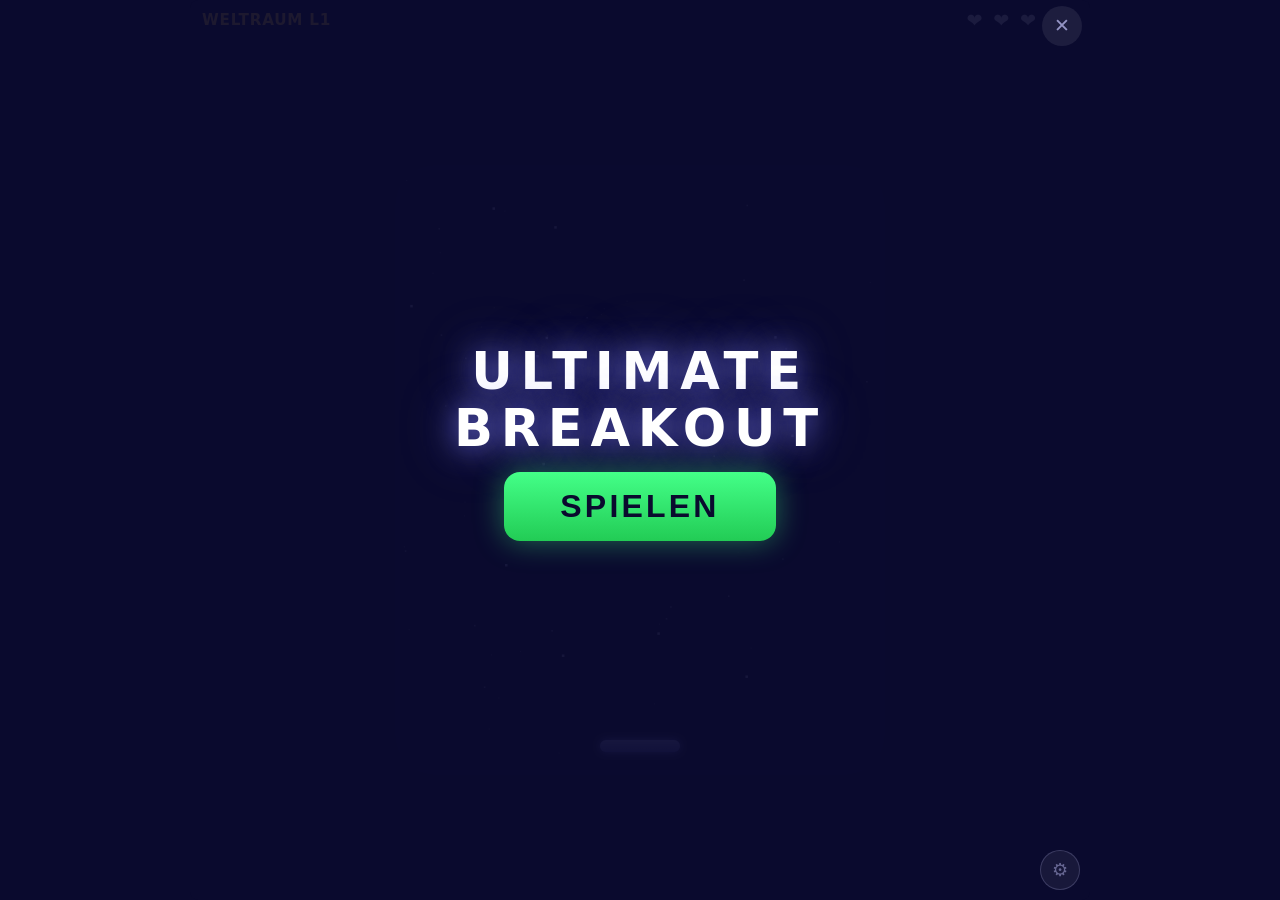
==== breakout.html @ e0f86888 "Balance kids-mode, add boss telegraph, fix quit-confirm & win state - Boss: reduce adult HP, slow ph" ====
<!DOCTYPE html>
<html lang="de">
<head>
    <meta charset="UTF-8">
    <meta name="viewport" content="width=device-width, initial-scale=1.0">
    <title>ULTIMATE BREAKOUT</title>
    <link rel="stylesheet" href="breakout.css">
</head>
<body>
    <div id="game-wrapper">
        <button id="back-btn" title="Zurück zum Menü" aria-label="Zurück zum Menü">✕</button>
        <button id="pause-btn" title="Pause" aria-label="Pause">⏸</button>
        <div id="hud">
            <span id="score-display">Score: 0</span>
            <span id="level-display">Level 1</span>
            <span id="highscore-display">HI: 0</span>
            <span id="lives-display"></span>
        </div>
        <div id="canvas-holder">
            <canvas id="gameCanvas" width="480" height="600"></canvas>
        </div>
        <div id="start-overlay">
            <div class="start-text">ULTIMATE<br>BREAKOUT</div>
            <button id="play-btn">SPIELEN</button>
            <button id="parent-gate-btn" class="parent-gate-btn" title="Eltern-Einstellungen" aria-label="Eltern-Einstellungen">⚙</button>
        </div>
        <div id="parent-settings-overlay" class="hidden">
            <div class="parent-settings-panel">
                <div class="parent-settings-title">Eltern-Einstellungen</div>
                <div class="start-options">
                    <div class="start-option-row">
                        <span class="option-label">Modus:</span>
                        <button id="mode-toggle" class="option-btn">Kinder</button>
                    </div>
                    <div class="start-option-row">
                        <span class="option-label">Level:</span>
                        <button id="level-toggle" class="option-btn">1</button>
                    </div>
                    <div class="start-option-row">
                        <button id="skins-btn" class="skin-button">Paddle-Skins</button>
                    </div>
                </div>
                <button id="parent-settings-close" class="skin-button">Fertig</button>
            </div>
        </div>
        <div id="tutorial-overlay" class="hidden"></div>
        <div id="skins-overlay" class="hidden">
            <div class="start-text" style="font-size:1.8rem;margin-bottom:12px">PADDLE-SKINS</div>
            <div id="skins-grid"></div>
            <button id="skins-close-btn" class="skin-button" style="margin-top:12px">Zurück</button>
        </div>
        <div id="game-over-overlay" class="hidden">
            <div class="gameover-emoji" aria-hidden="true">💫</div>
            <div class="gameover-text">Nochmal?</div>
            <button class="retry-btn" data-action="retry">🔄</button>
            <div class="gameover-score"></div>
            <div class="gameover-highscore"></div>
        </div>
        <div id="win-overlay" class="hidden">
            <div class="win-emoji" aria-hidden="true">🎉</div>
            <div class="win-text">Super!</div>
            <button class="retry-btn" data-action="retry">🔄</button>
            <div class="win-score"></div>
            <div class="win-highscore"></div>
        </div>
        <div id="level-overlay" class="hidden">
            <div class="level-complete-text"></div>
            <div class="level-bonus-text"></div>
        </div>
        <div id="pause-overlay" class="hidden">
            <div class="pause-text">PAUSE</div>
            <div class="pause-menu">
                <button class="pause-menu-btn selected" data-action="resume"><span class="pause-icon">▶</span><span class="pause-label">Weiter</span></button>
                <button class="pause-menu-btn" data-action="toggleMusic"><span class="pause-icon">🎵</span><span class="pause-label">Musik an</span></button>
                <button class="pause-menu-btn" data-action="toggleSfx"><span class="pause-icon">🔔</span><span class="pause-label">Effekte an</span></button>
                <button class="pause-menu-btn" data-action="restart"><span class="pause-icon">🔄</span><span class="pause-label">Neustart</span></button>
                <button class="pause-menu-btn" data-action="quit"><span class="pause-icon">🏠</span><span class="pause-label">Menü</span></button>
            </div>
        </div>
        <div id="quit-confirm-overlay" class="hidden">
            <div class="quit-confirm-emoji" aria-hidden="true">👋</div>
            <div class="quit-confirm-text">Wirklich beenden?</div>
            <div class="quit-confirm-buttons">
                <button id="quit-confirm-no" class="quit-confirm-btn quit-no" aria-label="Nein, weiterspielen">✔</button>
                <button id="quit-confirm-yes" class="quit-confirm-btn quit-yes" aria-label="Ja, beenden">✖</button>
            </div>
        </div>
    </div>
    <script src="breakout.js"></script>
</body>
</html>
---- breakout.css ----
* {
    margin: 0;
    padding: 0;
    box-sizing: border-box;
}

html, body {
    width: 100%;
    height: 100%;
}

body {
    background: #0a0a2e;
    display: flex;
    justify-content: center;
    align-items: stretch;
    min-height: 100vh;
    min-height: 100dvh;
    font-family: 'Segoe UI', system-ui, -apple-system, sans-serif;
    overflow: hidden;
    overscroll-behavior: none;
    transition: background 0.3s;
    -webkit-user-select: none;
    user-select: none;
    -webkit-tap-highlight-color: transparent;
}

#game-wrapper {
    position: relative;
    width: 100%;
    max-width: 900px;
    height: 100vh;
    height: 100dvh;
    display: flex;
    flex-direction: column;
    align-items: stretch;
    justify-content: flex-start;
    padding: 0;
}

#hud {
    display: flex;
    justify-content: space-between;
    align-items: center;
    padding: 8px 52px 8px 12px;
    color: #e0e0ff;
    font-size: 0.95rem;
    font-weight: 600;
    letter-spacing: 0.05em;
    gap: 8px;
    flex-wrap: wrap;
    flex: 0 0 auto;
    min-height: 40px;
}

#level-display {
    color: #ffcc44;
    font-weight: 700;
}

#highscore-display {
    color: #888aaa;
    font-size: 0.85rem;
}

#lives-display {
    font-size: 1.2rem;
    letter-spacing: 2px;
}

#back-btn,
#pause-btn {
    position: absolute;
    top: 6px;
    width: 40px;
    height: 40px;
    background: rgba(255, 255, 255, 0.08);
    border: none;
    border-radius: 50%;
    color: rgba(200, 200, 255, 0.7);
    font-size: 1.2rem;
    cursor: pointer;
    z-index: 30;
    transition: background 0.2s, color 0.2s;
    display: flex;
    align-items: center;
    justify-content: center;
    line-height: 1;
    touch-action: manipulation;
    -webkit-tap-highlight-color: transparent;
}

#back-btn {
    right: 8px;
}

#pause-btn {
    right: 56px;
}

#back-btn:hover,
#back-btn:active {
    background: rgba(255, 80, 100, 0.25);
    color: #ff6680;
}

#pause-btn:hover,
#pause-btn:active {
    background: rgba(170, 170, 255, 0.25);
    color: #ffffff;
}

#canvas-holder {
    flex: 1 1 auto;
    display: flex;
    align-items: center;
    justify-content: center;
    min-height: 0;
    padding: 4px;
    position: relative;
}

#gameCanvas {
    display: block;
    background: #111133;
    border-radius: 8px;
    box-shadow: 0 0 40px rgba(100, 100, 255, 0.15);
    max-width: 100%;
    max-height: 100%;
    width: auto;
    height: auto;
    aspect-ratio: 480 / 600;
    cursor: none;
    touch-action: none;
    -webkit-tap-highlight-color: transparent;
}

/* Overlays */
#start-overlay,
#game-over-overlay,
#win-overlay,
#level-overlay,
#pause-overlay {
    position: absolute;
    top: 0;
    left: 0;
    width: 100%;
    height: 100%;
    display: flex;
    flex-direction: column;
    justify-content: center;
    align-items: center;
    background: rgba(10, 10, 46, 0.92);
    border-radius: 8px;
    z-index: 10;
    padding: 16px;
    overflow-y: auto;
}

#game-over-overlay,
#win-overlay {
    cursor: pointer;
}

.hidden {
    display: none !important;
}

.start-text {
    font-size: clamp(1.9rem, 9vw, 3.2rem);
    font-weight: 900;
    color: #fff;
    text-shadow: 0 0 30px rgba(130, 130, 255, 0.8), 0 0 60px rgba(130, 130, 255, 0.4);
    letter-spacing: 0.15em;
    margin-bottom: 16px;
    text-align: center;
    line-height: 1.1;
}

.start-sub {
    font-size: clamp(0.85rem, 3.5vw, 1rem);
    color: rgba(200, 200, 255, 0.7);
    animation: pulse 2s ease-in-out infinite;
    text-align: center;
    padding: 0 8px;
}

.start-hint {
    font-size: 0.8rem;
    color: rgba(200, 200, 255, 0.4);
    margin-top: 8px;
}

.gameover-emoji,
.win-emoji {
    font-size: clamp(4rem, 20vw, 6.5rem);
    line-height: 1;
    margin-bottom: 8px;
    animation: emojiBounce 0.6s ease-out;
}

.gameover-text {
    font-size: clamp(1.9rem, 9vw, 3rem);
    font-weight: 900;
    color: #ffcc44;
    text-shadow: 0 0 30px rgba(255, 204, 68, 0.6);
    letter-spacing: 0.05em;
    margin-bottom: 16px;
    text-align: center;
}

.retry-btn {
    background: linear-gradient(180deg, #44ff88, #22cc55);
    border: none;
    color: #0a0a2e;
    width: clamp(88px, 28vw, 120px);
    height: clamp(88px, 28vw, 120px);
    border-radius: 50%;
    font-size: clamp(2.4rem, 10vw, 3.2rem);
    cursor: pointer;
    margin-bottom: 16px;
    box-shadow: 0 0 30px rgba(68, 255, 136, 0.5);
    animation: playPulse 2s ease-in-out infinite;
    touch-action: manipulation;
    -webkit-tap-highlight-color: transparent;
    display: flex;
    align-items: center;
    justify-content: center;
}

.retry-btn:active {
    transform: scale(0.95);
}

@keyframes emojiBounce {
    0% { transform: scale(0.3); opacity: 0; }
    60% { transform: scale(1.15); opacity: 1; }
    100% { transform: scale(1); opacity: 1; }
}

.gameover-score,
.win-score {
    font-size: clamp(1.1rem, 5vw, 1.4rem);
    color: #e0e0ff;
    margin-bottom: 8px;
}

.gameover-highscore,
.win-highscore {
    font-size: clamp(0.85rem, 3.5vw, 1rem);
    color: #ffcc44;
    margin-bottom: 8px;
}

/* In Kids-Mode Zahlen verstecken - fuer 3-4Jaehrige bedeutungslos */
body.kids-mode .gameover-score,
body.kids-mode .gameover-highscore,
body.kids-mode .win-score,
body.kids-mode .win-highscore,
body.kids-mode #score-display,
body.kids-mode #highscore-display {
    display: none;
}

.win-text {
    font-size: clamp(1.6rem, 7.5vw, 2.4rem);
    font-weight: 900;
    color: #44ff88;
    text-shadow: 0 0 30px rgba(68, 255, 136, 0.6), 0 0 60px rgba(68, 255, 136, 0.3);
    letter-spacing: 0.08em;
    margin-bottom: 8px;
    text-align: center;
}

.level-complete-text {
    font-size: clamp(1.8rem, 8.5vw, 2.8rem);
    font-weight: 900;
    color: #ffcc44;
    text-shadow: 0 0 30px rgba(255, 204, 68, 0.7), 0 0 60px rgba(255, 204, 68, 0.3);
    letter-spacing: 0.1em;
    animation: levelPulse 0.8s ease-out;
    text-align: center;
}

.level-bonus-text {
    font-size: clamp(1rem, 4vw, 1.2rem);
    color: #88ffaa;
    margin-top: 12px;
    animation: fadeInUp 0.6s ease-out 0.3s both;
    text-align: center;
}

.pause-text {
    font-size: clamp(2rem, 9vw, 3.5rem);
    font-weight: 900;
    color: #aaaaff;
    text-shadow: 0 0 30px rgba(170, 170, 255, 0.5);
    letter-spacing: 0.2em;
    margin-bottom: 24px;
}

.pause-menu {
    display: flex;
    flex-direction: column;
    gap: 10px;
    margin-bottom: 16px;
    width: 100%;
    max-width: 320px;
    align-items: stretch;
}

.pause-menu-btn {
    background: rgba(255, 255, 255, 0.06);
    border: 2px solid rgba(170, 170, 255, 0.2);
    color: #ccccff;
    padding: 14px 24px;
    border-radius: 12px;
    font-size: 1.05rem;
    font-weight: 700;
    cursor: pointer;
    transition: all 0.15s;
    letter-spacing: 0.05em;
    outline: none;
    min-height: 48px;
    touch-action: manipulation;
    -webkit-tap-highlight-color: transparent;
    width: 100%;
}

.pause-menu-btn:hover,
.pause-menu-btn.selected {
    background: rgba(170, 170, 255, 0.15);
    border-color: #aaaaff;
    color: #ffffff;
    box-shadow: 0 0 20px rgba(170, 170, 255, 0.3);
}

@media (hover: hover) {
    .pause-menu-btn:hover,
    .pause-menu-btn.selected {
        transform: scale(1.05);
    }
}

.pause-hint {
    font-size: 0.75rem;
    color: rgba(200, 200, 255, 0.35);
    margin-top: 4px;
    text-align: center;
    padding: 0 8px;
}

@keyframes pulse {
    0%, 100% { opacity: 0.6; }
    50% { opacity: 1; }
}

@keyframes levelPulse {
    0% { transform: scale(0.5); opacity: 0; }
    60% { transform: scale(1.1); opacity: 1; }
    100% { transform: scale(1); opacity: 1; }
}

@keyframes fadeInUp {
    0% { transform: translateY(20px); opacity: 0; }
    100% { transform: translateY(0); opacity: 1; }
}

/* Skin selector */
.skin-button {
    background: rgba(255,255,255,0.1);
    border: 1px solid rgba(200,200,255,0.3);
    color: #ccccff;
    padding: 10px 22px;
    border-radius: 20px;
    font-size: 0.95rem;
    font-weight: 600;
    cursor: pointer;
    margin-top: 14px;
    transition: background 0.2s;
    z-index: 11;
    min-height: 44px;
    touch-action: manipulation;
    -webkit-tap-highlight-color: transparent;
}

.skin-button:hover,
.skin-button:active {
    background: rgba(255,255,255,0.2);
}

#skins-overlay {
    position: absolute;
    top: 0; left: 0; width: 100%; height: 100%;
    display: flex;
    flex-direction: column;
    justify-content: center;
    align-items: center;
    background: rgba(10, 10, 46, 0.96);
    border-radius: 8px;
    z-index: 12;
    padding: 16px;
    overflow-y: auto;
}

#skins-grid {
    display: grid;
    grid-template-columns: repeat(4, minmax(72px, 1fr));
    gap: 8px;
    padding: 0 8px;
    max-width: 440px;
    width: 100%;
}

.skin-card {
    display: flex;
    flex-direction: column;
    align-items: center;
    padding: 10px 4px;
    border-radius: 8px;
    border: 2px solid rgba(255,255,255,0.1);
    cursor: pointer;
    transition: border-color 0.2s, background 0.2s;
    min-height: 64px;
    touch-action: manipulation;
    -webkit-tap-highlight-color: transparent;
}

.skin-card:hover,
.skin-card:active { background: rgba(255,255,255,0.05); }
.skin-card.selected { border-color: #ffcc44; background: rgba(255,204,68,0.1); }
.skin-card.locked { opacity: 0.4; cursor: default; }

.skin-preview {
    width: 48px;
    height: 8px;
    border-radius: 4px;
    margin-bottom: 4px;
}

.skin-name {
    font-size: 0.7rem;
    color: #ccccff;
    text-align: center;
}

.skin-lock {
    font-size: 0.6rem;
    color: #888;
    text-align: center;
}

/* Party Mode */
body.party-mode {
    animation: partyBg 0.4s linear infinite;
}

@keyframes partyBg {
    0% { background: #2a0a3e; }
    25% { background: #0a2e3e; }
    50% { background: #0a3e1e; }
    75% { background: #3e2a0a; }
    100% { background: #2a0a3e; }
}

body.party-mode #gameCanvas {
    animation: partyCanvas 0.2s linear infinite;
}

@keyframes partyCanvas {
    0% { box-shadow: 0 0 50px rgba(255, 0, 100, 0.5); }
    33% { box-shadow: 0 0 50px rgba(0, 255, 100, 0.5); }
    66% { box-shadow: 0 0 50px rgba(100, 0, 255, 0.5); }
    100% { box-shadow: 0 0 50px rgba(255, 0, 100, 0.5); }
}

/* Warp Mode */
body.warp-mode {
    background: #0a0a3e;
}

body.warp-mode #gameCanvas {
    box-shadow: 0 0 60px rgba(150, 100, 255, 0.3);
}

/* New High Score flash */
@keyframes newHighScore {
    0%, 100% { color: #ffcc44; text-shadow: 0 0 10px rgba(255, 204, 68, 0.5); }
    50% { color: #ffffff; text-shadow: 0 0 20px rgba(255, 255, 255, 0.8); }
}

#highscore-display.new-record {
    animation: newHighScore 0.5s ease-in-out 5;
    font-weight: 700;
}

/* Play Button */
#play-btn {
    background: linear-gradient(180deg, #44ff88, #22cc55);
    border: none;
    color: #0a0a2e;
    padding: 16px 56px;
    border-radius: 16px;
    font-size: clamp(1.4rem, 6vw, 2rem);
    font-weight: 900;
    cursor: pointer;
    letter-spacing: 0.1em;
    margin-bottom: 16px;
    animation: playPulse 2s ease-in-out infinite;
    transition: transform 0.15s;
    box-shadow: 0 0 30px rgba(68, 255, 136, 0.4);
    min-height: 56px;
    touch-action: manipulation;
    -webkit-tap-highlight-color: transparent;
}

#play-btn:hover,
#play-btn:active {
    transform: scale(1.08);
}

@keyframes playPulse {
    0%, 100% { box-shadow: 0 0 20px rgba(68, 255, 136, 0.3); }
    50% { box-shadow: 0 0 40px rgba(68, 255, 136, 0.6); }
}

/* Parent gate: unauffaelliges Zahnrad unten rechts im Start-Overlay.
   Kinder 3-4 Jahre interessieren sich nicht fuer das Symbol; Eltern
   finden es leicht. */
.parent-gate-btn {
    position: absolute;
    bottom: 10px;
    right: 10px;
    width: 40px;
    height: 40px;
    background: rgba(255, 255, 255, 0.06);
    border: 1px solid rgba(200, 200, 255, 0.2);
    border-radius: 50%;
    color: rgba(200, 200, 255, 0.45);
    font-size: 1.1rem;
    cursor: pointer;
    transition: color 0.2s, background 0.2s;
    display: flex;
    align-items: center;
    justify-content: center;
    touch-action: manipulation;
    -webkit-tap-highlight-color: transparent;
    z-index: 11;
}

.parent-gate-btn:hover,
.parent-gate-btn:active {
    color: rgba(220, 220, 255, 0.85);
    background: rgba(170, 170, 255, 0.15);
}

#parent-settings-overlay {
    position: absolute;
    top: 0;
    left: 0;
    width: 100%;
    height: 100%;
    display: flex;
    justify-content: center;
    align-items: center;
    background: rgba(10, 10, 46, 0.95);
    border-radius: 8px;
    z-index: 20;
    padding: 16px;
    overflow-y: auto;
}

.parent-settings-panel {
    background: rgba(25, 25, 60, 0.9);
    border: 1px solid rgba(170, 170, 255, 0.25);
    border-radius: 14px;
    padding: 20px 18px 16px;
    width: 100%;
    max-width: 340px;
    display: flex;
    flex-direction: column;
    align-items: center;
    gap: 12px;
}

.parent-settings-title {
    color: #e0e0ff;
    font-size: 1.15rem;
    font-weight: 700;
    letter-spacing: 0.05em;
    text-align: center;
}

.start-options {
    display: flex;
    flex-direction: column;
    gap: 10px;
    align-items: center;
}

.start-option-row {
    display: flex;
    align-items: center;
    justify-content: center;
    gap: 10px;
    flex-wrap: wrap;
}

.option-label {
    color: rgba(200, 200, 255, 0.6);
    font-size: 0.9rem;
    font-weight: 600;
    min-width: 55px;
    text-align: right;
}

.option-btn {
    background: rgba(255, 255, 255, 0.08);
    border: 2px solid rgba(170, 170, 255, 0.25);
    color: #ccccff;
    padding: 10px 22px;
    border-radius: 8px;
    font-size: 0.95rem;
    font-weight: 700;
    cursor: pointer;
    transition: all 0.15s;
    min-width: 110px;
    min-height: 44px;
    outline: none;
    touch-action: manipulation;
    -webkit-tap-highlight-color: transparent;
}

.option-btn:hover, .option-btn:focus, .option-btn:active {
    background: rgba(170, 170, 255, 0.15);
    border-color: #aaaaff;
    color: #fff;
}

.option-btn.kids {
    border-color: rgba(68, 255, 136, 0.4);
    color: #44ff88;
}

/* Tutorial Overlay */
#tutorial-overlay {
    position: absolute;
    top: 0;
    left: 0;
    width: 100%;
    height: 100%;
    display: flex;
    flex-direction: column;
    justify-content: center;
    align-items: center;
    background: rgba(10, 10, 46, 0.94);
    border-radius: 8px;
    z-index: 15;
    cursor: pointer;
    padding: 16px;
}

.tut-card {
    text-align: center;
    animation: fadeInUp 0.4s ease-out;
    max-width: 400px;
}

.tut-icon {
    font-size: clamp(2.8rem, 12vw, 4rem);
    margin-bottom: 16px;
}

.tut-text {
    font-size: clamp(1.1rem, 4.5vw, 1.4rem);
    font-weight: 700;
    color: #e0e0ff;
    margin-bottom: 24px;
    padding: 0 20px;
    line-height: 1.35;
}

.tut-next {
    font-size: 0.9rem;
    color: rgba(200, 200, 255, 0.5);
    animation: pulse 2s ease-in-out infinite;
}

.tut-dots {
    display: flex;
    gap: 8px;
    margin-top: 20px;
    justify-content: center;
}

.tut-dot {
    width: 10px;
    height: 10px;
    border-radius: 50%;
    background: rgba(200, 200, 255, 0.2);
}

.tut-dot.active {
    background: #44ff88;
}

/* Pause menu icons + labels */
.pause-menu-btn {
    display: flex;
    align-items: center;
    justify-content: center;
    gap: 12px;
}

.pause-icon {
    font-size: 1.3rem;
    line-height: 1;
    display: inline-block;
    min-width: 1.6em;
    text-align: center;
}

.pause-label {
    display: inline-block;
}

/* Quit-Konfirmation (verhindert versehentliches Verlassen) */
#quit-confirm-overlay {
    position: absolute;
    top: 0;
    left: 0;
    width: 100%;
    height: 100%;
    display: flex;
    flex-direction: column;
    justify-content: center;
    align-items: center;
    background: rgba(10, 10, 46, 0.94);
    border-radius: 8px;
    z-index: 40;
    padding: 16px;
    gap: 18px;
}

.quit-confirm-emoji {
    font-size: clamp(3.2rem, 14vw, 5rem);
    line-height: 1;
}

.quit-confirm-text {
    font-size: clamp(1.3rem, 6vw, 1.9rem);
    font-weight: 800;
    color: #e0e0ff;
    text-align: center;
    letter-spacing: 0.04em;
}

.quit-confirm-buttons {
    display: flex;
    gap: 24px;
    justify-content: center;
    flex-wrap: wrap;
}

.quit-confirm-btn {
    width: clamp(80px, 22vw, 110px);
    height: clamp(80px, 22vw, 110px);
    border-radius: 50%;
    font-size: clamp(2.4rem, 10vw, 3.2rem);
    border: none;
    cursor: pointer;
    touch-action: manipulation;
    -webkit-tap-highlight-color: transparent;
    font-weight: 700;
    box-shadow: 0 0 20px rgba(0, 0, 0, 0.3);
    display: flex;
    align-items: center;
    justify-content: center;
    transition: transform 0.15s;
}

.quit-confirm-btn:active {
    transform: scale(0.95);
}

.quit-yes {
    background: linear-gradient(180deg, #ff8888, #cc3344);
    color: #fff;
}

.quit-no {
    background: linear-gradient(180deg, #44ff88, #22cc55);
    color: #0a0a2e;
}

/* Puzzle widget */
#puzzle-container {
    transition: opacity 0.3s;
}

/* Puzzle im Kids-Mode komplett ausblenden - fuer 3-4Jaehrige nicht
   relevant und nimmt Fingerplatz weg. */
body.kids-mode #puzzle-container {
    display: none !important;
}

/* Very small screens: compact HUD to avoid wrapping */
@media (max-width: 360px) {
    #hud {
        padding: 4px 96px 4px 6px;
        font-size: 0.72rem;
        gap: 4px;
    }
    #highscore-display { font-size: 0.65rem; }
    #lives-display { font-size: 0.95rem; letter-spacing: 1px; }
    #back-btn, #pause-btn {
        width: 34px; height: 34px; font-size: 1rem;
    }
    #pause-btn { right: 46px; }
}

/* Mobile + portrait fine-tuning */
@media (max-width: 600px) {
    #hud {
        padding: 6px 100px 6px 8px;
        font-size: 0.85rem;
        min-height: 38px;
    }
    #highscore-display {
        font-size: 0.75rem;
    }
    #lives-display {
        font-size: 1.1rem;
    }
    #canvas-holder {
        padding: 2px;
    }
    #gameCanvas {
        border-radius: 4px;
    }
    .pause-menu-btn {
        padding: 12px 20px;
        font-size: 1rem;
    }
    #skins-grid {
        grid-template-columns: repeat(3, 1fr);
        max-width: 320px;
    }
    .skin-name { font-size: 0.65rem; }
    .skin-lock { font-size: 0.55rem; }
    /* Hide puzzle widget on small screens to avoid covering paddle */
    #puzzle-container {
        display: none !important;
    }
}

@media (max-height: 520px) {
    /* Landscape phones: compact */
    #hud {
        padding: 4px 100px 4px 8px;
        font-size: 0.8rem;
        min-height: 32px;
    }
    .start-text { margin-bottom: 8px; }
    #play-btn { padding: 10px 40px; margin-bottom: 8px; }
    #parent-settings { margin-top: 4px; }
    .start-options { gap: 4px; }
    .pause-text { margin-bottom: 10px; }
    .pause-menu { gap: 6px; margin-bottom: 8px; }
    .pause-menu-btn { padding: 8px 16px; min-height: 36px; font-size: 0.9rem; }
}

/* On touch devices, hide the "click or space" hint wording is still OK;
   cursor:none causes issues on touch but doesn't affect behaviour. */
@media (pointer: coarse) {
    #gameCanvas { cursor: default; }
}
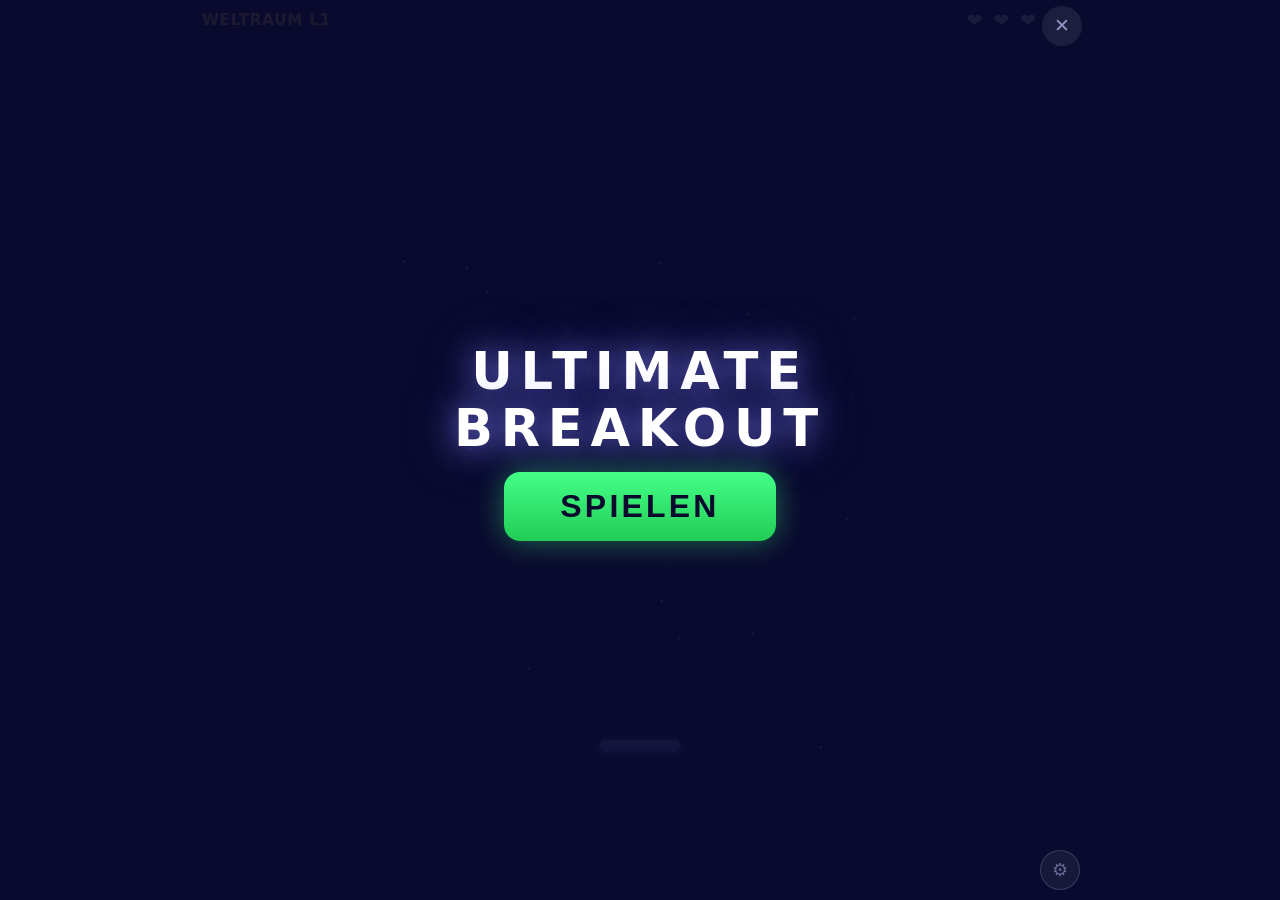
==== commit cd0fed08: "Fix invisible-brick bounce; add Parent test mode with level skip - Brick breathing now pulses alpha " ====
--- a/breakout.html
+++ b/breakout.html
@@ -73,6 +73,7 @@
                 <button class="pause-menu-btn selected" data-action="resume"><span class="pause-icon">▶</span><span class="pause-label">Weiter</span></button>
                 <button class="pause-menu-btn" data-action="toggleMusic"><span class="pause-icon">🎵</span><span class="pause-label">Musik an</span></button>
                 <button class="pause-menu-btn" data-action="toggleSfx"><span class="pause-icon">🔔</span><span class="pause-label">Effekte an</span></button>
+                <button class="pause-menu-btn pause-parent-only" data-action="nextLevel"><span class="pause-icon">⏭</span><span class="pause-label">Level überspringen</span></button>
                 <button class="pause-menu-btn" data-action="restart"><span class="pause-icon">🔄</span><span class="pause-label">Neustart</span></button>
                 <button class="pause-menu-btn" data-action="quit"><span class="pause-icon">🏠</span><span class="pause-label">Menü</span></button>
             </div>
--- a/breakout.css
+++ b/breakout.css
@@ -261,6 +261,14 @@
 body.kids-mode #highscore-display {
     display: none;
 }
+
+/* Eltern-Test-Mode: Skip-Level-Button nur sichtbar wenn aktiv */
+.pause-parent-only { display: none !important; }
+body.parent-mode-test .pause-parent-only { display: flex !important; }
+
+/* Mode-Toggle Farb-Varianten */
+.option-btn.kids { border-color: rgba(68, 255, 136, 0.6); color: #44ff88; }
+.option-btn.parent { border-color: rgba(255, 204, 68, 0.6); color: #ffcc44; }
 
 .win-text {
     font-size: clamp(1.6rem, 7.5vw, 2.4rem);
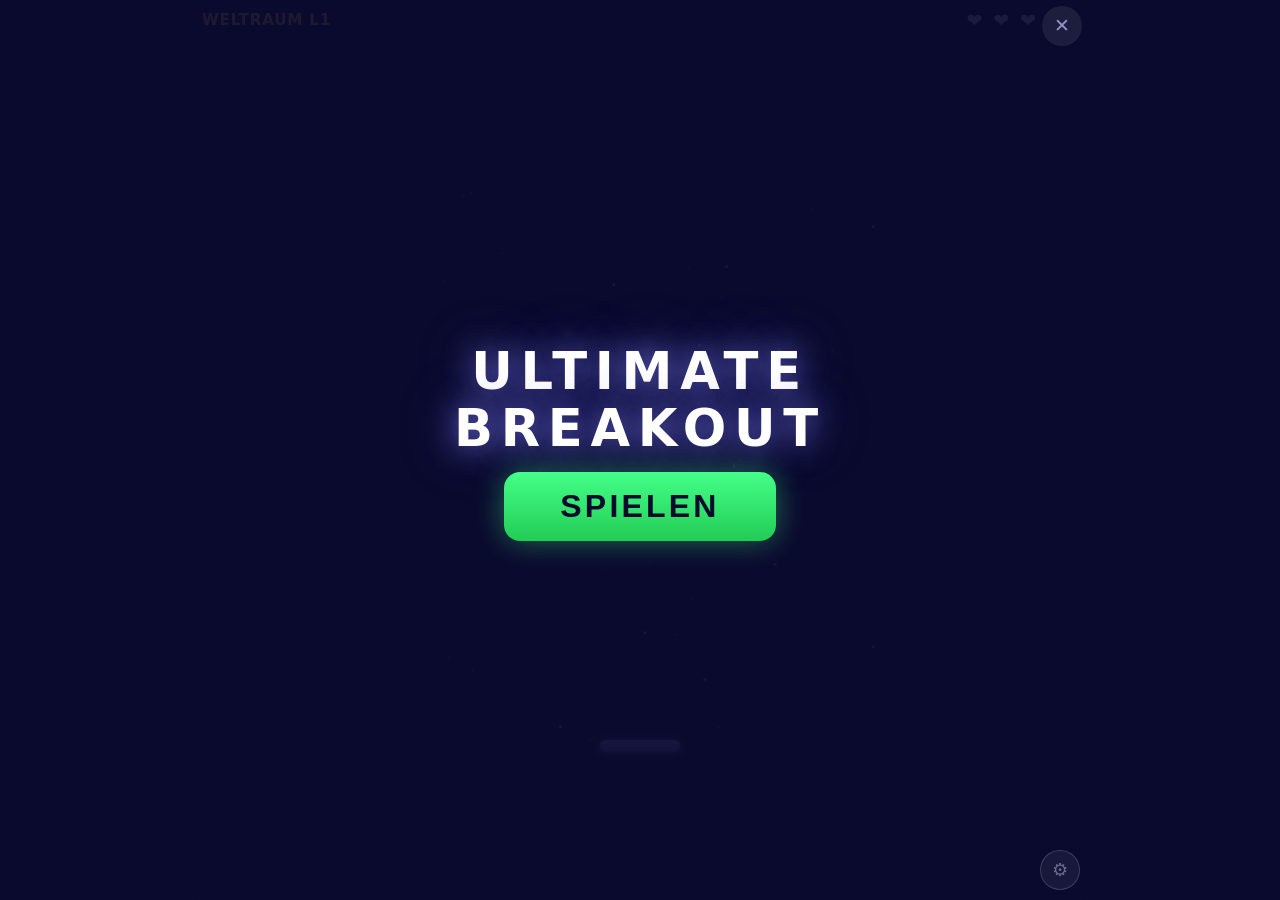
==== commit 2a63c07b: "Thorsten-TTS (Piper) und neues Eltern-Menue im Shared-Stil - breakout.html laedt jetzt style.css + s" ====
--- a/breakout.html
+++ b/breakout.html
@@ -4,6 +4,10 @@
     <meta charset="UTF-8">
     <meta name="viewport" content="width=device-width, initial-scale=1.0">
     <title>ULTIMATE BREAKOUT</title>
+    <!-- style.css stellt die Shared-Komponenten zur Verfuegung
+         (parent-overlay/parent-panel, close-confirm-overlay etc.), damit die
+         Menues die gleiche Optik wie „Buchstaben" und „Zaehlen" haben. -->
+    <link rel="stylesheet" href="style.css">
     <link rel="stylesheet" href="breakout.css">
 </head>
 <body>
@@ -24,23 +28,102 @@
             <button id="play-btn">SPIELEN</button>
             <button id="parent-gate-btn" class="parent-gate-btn" title="Eltern-Einstellungen" aria-label="Eltern-Einstellungen">⚙</button>
         </div>
-        <div id="parent-settings-overlay" class="hidden">
-            <div class="parent-settings-panel">
-                <div class="parent-settings-title">Eltern-Einstellungen</div>
-                <div class="start-options">
-                    <div class="start-option-row">
-                        <span class="option-label">Modus:</span>
-                        <button id="mode-toggle" class="option-btn">Kinder</button>
-                    </div>
-                    <div class="start-option-row">
-                        <span class="option-label">Level:</span>
-                        <button id="level-toggle" class="option-btn">1</button>
-                    </div>
-                    <div class="start-option-row">
-                        <button id="skins-btn" class="skin-button">Paddle-Skins</button>
-                    </div>
+        <div id="parent-settings-overlay" class="parent-overlay hidden">
+            <div class="parent-panel">
+                <div class="parent-panel-header">
+                    <h2 class="parent-panel-title">⚙️ Eltern-Einstellungen</h2>
+                    <div class="parent-panel-subtitle">Tipp auf das Zahnrad, um diese Einstellungen zu öffnen.</div>
                 </div>
-                <button id="parent-settings-close" class="skin-button">Fertig</button>
+                <div class="parent-panel-body">
+                    <section class="parent-section">
+                        <div class="parent-section-label">Spiel</div>
+                        <div class="parent-field">
+                            <div class="parent-field-head">
+                                <span class="parent-field-label">Modus</span>
+                            </div>
+                            <div class="parent-presets" id="bp-mode-presets">
+                                <button type="button" class="parent-preset" data-mode="kids">Kinder</button>
+                                <button type="button" class="parent-preset" data-mode="normal">Normal</button>
+                                <button type="button" class="parent-preset" data-mode="parent">Eltern-Test</button>
+                            </div>
+                            <div class="parent-helper" id="bp-mode-hint">Kinder: langsamer, sprechender Modus.</div>
+                        </div>
+                        <div class="parent-field">
+                            <div class="parent-field-head">
+                                <span class="parent-field-label">Startlevel</span>
+                                <span class="parent-field-value" id="bp-level-val">1</span>
+                            </div>
+                            <div class="parent-stepper">
+                                <button type="button" id="bp-level-down" aria-label="Level runter">−</button>
+                                <span class="parent-stepper-value" id="bp-level-display">1</span>
+                                <button type="button" id="bp-level-up" aria-label="Level hoch">+</button>
+                            </div>
+                        </div>
+                        <button type="button" class="parent-btn parent-btn-secondary" id="bp-skins-btn">🎨 Paddle-Skins ändern</button>
+                    </section>
+                    <section class="parent-section">
+                        <div class="parent-section-label">Audio</div>
+                        <div class="parent-field">
+                            <div class="parent-field-head">
+                                <span class="parent-field-label">Musik-Lautstärke</span>
+                                <span class="parent-field-value" id="bp-vol-val">13%</span>
+                            </div>
+                            <input type="range" id="bp-vol-slider" min="0" max="100" value="13">
+                        </div>
+                        <label class="parent-toggle">
+                            <span class="parent-toggle-control"><input type="checkbox" id="bp-music-toggle"></span>
+                            <span class="parent-toggle-text">
+                                <span class="parent-toggle-label">Musik an</span>
+                                <span class="parent-helper">Schaltet die Hintergrundmusik ein oder aus.</span>
+                            </span>
+                        </label>
+                        <label class="parent-toggle">
+                            <span class="parent-toggle-control"><input type="checkbox" id="bp-sfx-toggle"></span>
+                            <span class="parent-toggle-text">
+                                <span class="parent-toggle-label">Effekte &amp; Stimme an</span>
+                                <span class="parent-helper">Soundeffekte und TTS. Im Kinder-Modus werden Events vorgelesen.</span>
+                            </span>
+                        </label>
+                        <div class="parent-field">
+                            <div class="parent-field-head">
+                                <span class="parent-field-label">Stimme</span>
+                            </div>
+                            <div class="parent-voice-options">
+                                <label class="parent-voice-option">
+                                    <input type="radio" name="bp-voice" value="piper">
+                                    <span class="parent-voice-text">
+                                        <span class="parent-voice-label">Piper / Thorsten</span>
+                                        <span class="parent-helper">Offline, gratis. ~63 MB Download beim ersten Start.</span>
+                                    </span>
+                                </label>
+                                <label class="parent-voice-option">
+                                    <input type="radio" name="bp-voice" value="google">
+                                    <span class="parent-voice-text">
+                                        <span class="parent-voice-label">Google Chirp 3 HD</span>
+                                        <span class="parent-helper">Premium-Qualität. Eigener API-Key nötig.</span>
+                                    </span>
+                                </label>
+                                <label class="parent-voice-option">
+                                    <input type="radio" name="bp-voice" value="browser">
+                                    <span class="parent-voice-text">
+                                        <span class="parent-voice-label">Browser-Stimme</span>
+                                        <span class="parent-helper">Eingebaut, Qualität variiert je nach Gerät.</span>
+                                    </span>
+                                </label>
+                            </div>
+                            <div class="parent-voice-google" id="bp-google-config" hidden>
+                                <input type="password" id="bp-google-key" class="parent-text-input" placeholder="Google API-Key" autocomplete="off">
+                                <select id="bp-google-voice" class="parent-text-input"></select>
+                                <button type="button" class="parent-btn parent-btn-secondary parent-btn-slim" id="bp-google-test">Testen</button>
+                                <div class="parent-helper">Key auf <code>console.cloud.google.com</code> erstellen und per HTTP-Referrer einschränken. Wird nur lokal gespeichert.</div>
+                            </div>
+                            <div class="parent-status" id="bp-tts-status"></div>
+                        </div>
+                    </section>
+                </div>
+                <div class="parent-panel-footer">
+                    <button type="button" class="parent-btn parent-btn-primary" id="parent-settings-close">Fertig</button>
+                </div>
             </div>
         </div>
         <div id="tutorial-overlay" class="hidden"></div>
@@ -87,6 +170,18 @@
             </div>
         </div>
     </div>
+    <!-- Piper TTS (gleich wie bei „Buchstaben"/„Zaehlen"): laedt das
+         Thorsten-Modell offline, mit automatischem Fallback auf die
+         Browser-Stimme falls das Modell nicht geladen werden kann. -->
+    <script type="importmap">
+    {
+      "imports": {
+        "onnxruntime-web": "https://esm.sh/onnxruntime-web@1.18.0"
+      }
+    }
+    </script>
+    <script type="module" src="piper-loader.js"></script>
+    <script src="shared.js"></script>
     <script src="breakout.js"></script>
 </body>
 </html>
--- a/style.css
+++ b/style.css
@@ -0,0 +1,2241 @@
+* {
+    margin: 0;
+    padding: 0;
+    box-sizing: border-box;
+}
+
+body {
+    font-family: 'Roboto', 'Open Sans', 'Helvetica Neue', Helvetica, Arial, sans-serif;
+    font-weight: 700;
+    background: #fff;
+    min-height: 100vh;
+    display: flex;
+    justify-content: center;
+    align-items: center;
+    padding: 0;
+}
+
+.game-container {
+    background: none;
+    box-shadow: none;
+    border-radius: 0;
+    max-width: 900px;
+    width: 100%;
+    overflow: hidden;
+    padding-bottom: 56px;
+}
+
+.game-header {
+    color: #232946;
+    padding: 36px 0 24px 0;
+    text-align: center;
+    border-top-left-radius: 36px;
+    border-top-right-radius: 36px;
+    box-shadow: none;
+}
+
+.header-icon {
+    font-size: 4.2rem;
+    display: inline-block;
+    filter: drop-shadow(0 2px 4px #B8E2F5);
+}
+
+.game-header h1 {
+    font-size: 2.5rem;
+    margin-bottom: 10px;
+    text-shadow: none;
+}
+
+.score-display {
+    display: flex;
+    justify-content: space-around;
+    font-size: 1.2rem;
+    font-weight: bold;
+}
+
+.game-area {
+    padding: 48px 36px 36px 36px;
+    position: relative;
+    background: none;
+    box-shadow: none;
+    border-radius: 0;
+}
+
+.objects-display {
+    background: none;
+    box-shadow: none;
+    border-radius: 0;
+    padding: 56px 0;
+    margin-bottom: 0;
+    min-height: 220px;
+    display: grid;
+    grid-template-columns: repeat(4, 1fr);
+    grid-template-rows: repeat(3, 1fr);
+    gap: 20px;
+    justify-items: center;
+    align-items: center;
+    position: relative;
+    max-width: 600px;
+    margin: 0 auto;
+    transition: margin-bottom 0.5s cubic-bezier(.4,1.3,.6,1);
+}
+
+.objects-display.with-numbers {
+    margin-bottom: 110px;
+}
+
+.object {
+    font-size: 4.4rem;
+    width: 92px;
+    height: 92px;
+    display: flex;
+    align-items: center;
+    justify-content: center;
+    user-select: none;
+    pointer-events: none;
+    position: relative;
+    will-change: transform;
+    animation: objectAppear 0.6s ease-out, objectWobble 3.5s ease-in-out infinite;
+}
+
+@keyframes objectAppear {
+    0% { 
+        transform: scale(0) rotate(180deg); 
+        opacity: 0; 
+    }
+    100% { 
+        transform: scale(1) rotate(0deg); 
+        opacity: 1; 
+    }
+}
+
+@keyframes objectAppearBounce {
+    0% {
+        transform: scale(0.3) translateY(60px);
+        opacity: 0;
+    }
+    60% {
+        transform: scale(1.12) translateY(-10px);
+        opacity: 1;
+    }
+    80% {
+        transform: scale(0.95) translateY(2px);
+    }
+    100% {
+        transform: scale(1) translateY(0);
+        opacity: 1;
+    }
+}
+
+@keyframes objectWobble {
+    0% { transform: rotate(-8deg); }
+    50% { transform: rotate(8deg); }
+    100% { transform: rotate(-8deg); }
+}
+
+.number-buttons {
+    display: grid;
+    grid-template-columns: repeat(3, 1fr);
+    gap: 18px 18px;
+    margin-bottom: 0;
+    background: none;
+    box-shadow: none;
+    border-radius: 0;
+    max-width: 350px;
+    margin: 0 auto;
+}
+
+.number-btn {
+    background: #f0f2f5;
+    color: #232946;
+    border: none;
+    padding: 0;
+    border-radius: 18px;
+    font-size: 3.2rem;
+    font-family: 'Roboto', 'Open Sans', 'Helvetica Neue', Helvetica, Arial, sans-serif;
+    font-weight: 700;
+    cursor: pointer;
+    transition: background 0.18s, color 0.18s, transform 0.18s;
+    box-shadow: none;
+    user-select: none;
+    width: 100%;
+    aspect-ratio: 1;
+    max-width: 110px;
+    display: flex;
+    align-items: center;
+    justify-content: center;
+    outline: none;
+    line-height: 1.1;
+    letter-spacing: 0.02em;
+}
+
+.number-btn:hover, .number-btn:focus {
+    background: #FFD166;
+    color: #232946;
+    outline: none;
+    transform: scale(1.05);
+}
+
+.number-btn:active {
+    transform: scale(0.97);
+}
+
+.number-btn.correct {
+    background: #E6FAF5;
+    border-color: #6AD1E3;
+    color: #6AD1E3;
+    animation: correctPulse 0.6s ease;
+}
+
+.number-btn.wrong {
+    background: #FFF0F3;
+    border-color: #FF6F91;
+    color: #FF6F91;
+    animation: wrongShake 0.6s ease;
+}
+
+@keyframes correctPulse {
+    0%, 100% { transform: scale(1); }
+    50% { transform: scale(1.18); }
+}
+
+@keyframes wrongShake {
+    0%, 100% { transform: translateX(0); }
+    25% { transform: translateX(-18px); }
+    75% { transform: translateX(18px); }
+}
+
+.controls {
+    display: flex;
+    justify-content: center;
+    gap: 48px;
+    margin-top: 12px;
+    flex-wrap: wrap;
+    background: none;
+    box-shadow: none;
+    border-radius: 0;
+}
+
+.controls-bottom-left {
+    position: absolute;
+    left: 24px;
+    bottom: 24px;
+    display: flex;
+    gap: 12px;
+    z-index: 10;
+    background: none;
+    box-shadow: none;
+    border-radius: 0;
+}
+
+.controls-bottom-left #numbers-toggle {
+    margin-left: 18px;
+}
+
+.game-button {
+    background: #fff;
+    color: #232946;
+    border: none;
+    padding: 0;
+    border-radius: 18px;
+    font-size: 2.8rem;
+    font-family: 'Roboto', 'Open Sans', 'Helvetica Neue', Helvetica, Arial, sans-serif;
+    font-weight: 700;
+    cursor: pointer;
+    transition: background 0.18s, color 0.18s, transform 0.18s;
+    box-shadow: none;
+    width: 100px;
+    height: 100px;
+    display: flex;
+    align-items: center;
+    justify-content: center;
+    outline: none;
+}
+
+.game-button:hover, .game-button:focus {
+    background: #FFD166;
+    color: #232946;
+    outline: none;
+    transform: scale(1.05);
+}
+
+.game-button.small {
+    width: 44px;
+    height: 44px;
+    min-width: 44px;
+    min-height: 44px;
+    font-size: 1.6rem;
+    border-radius: 16px;
+    padding: 0;
+}
+
+.controls-bottom-left .game-button.small {
+    width: 54px;
+    height: 54px;
+    min-width: 54px;
+    min-height: 54px;
+    font-size: 2.2rem;
+}
+
+/* Bottom-Controls auf Handys: 6 Buttons (Buchstabenspiel) oder 5 (Zahlen)
+   a 54px + Gaps passen nicht auf 360px Screens. Wir verkleinern sie auf
+   40px, nowrap (damit 🔊/💡 nicht unter die Musik-Row fallen) und
+   zentrieren sie. */
+@media (max-width: 600px) {
+    .controls-bottom-left {
+        left: 50%;
+        right: auto;
+        transform: translateX(-50%);
+        gap: 6px;
+        bottom: 12px;
+        flex-wrap: nowrap;
+        white-space: nowrap;
+        max-width: calc(100vw - 16px);
+    }
+    .controls-bottom-left .game-button.small {
+        width: 40px;
+        height: 40px;
+        min-width: 40px;
+        min-height: 40px;
+        font-size: 1.3rem;
+        border-radius: 10px;
+    }
+    .controls-bottom-left #numbers-toggle {
+        margin-left: 4px;
+    }
+}
+
+.celebration {
+    position: fixed;
+    top: 0;
+    left: 0;
+    width: 100%;
+    height: 100%;
+    background: rgba(0, 0, 0, 0.8);
+    display: flex;
+    align-items: center;
+    justify-content: center;
+    z-index: 1000;
+    opacity: 0;
+    visibility: hidden;
+    transition: all 0.3s ease;
+}
+
+.celebration.show {
+    opacity: 1;
+    visibility: visible;
+}
+
+.celebration-content {
+    text-align: center;
+    color: white;
+}
+
+.celebration-number {
+    font-size: 15rem;
+    font-weight: 700;
+    font-family: 'Roboto', 'Open Sans', 'Helvetica Neue', Helvetica, Arial, sans-serif;
+    margin-bottom: 2rem;
+    color: white;
+}
+
+.celebration-content .game-button {
+    width: 180px;
+    height: 180px;
+    font-size: 4.5rem;
+    animation: bounceBtn 0.7s cubic-bezier(.4,1.3,.6,1);
+    margin-top: 20px;
+}
+
+.celebration-icon, .celebration-animal, .celebration-confetti {
+    display: none !important;
+}
+
+@keyframes fadeIn {
+    from { opacity: 0; }
+    to { opacity: 1; }
+}
+
+@keyframes bounceIn {
+    0% { transform: scale(0.3); opacity: 0; }
+    50% { transform: scale(1.05); }
+    70% { transform: scale(0.9); }
+    100% { transform: scale(1); opacity: 1; }
+}
+
+/* Responsive Design */
+@media (max-width: 900px) {
+    .game-area {
+        padding: 24px 8px 24px 8px;
+    }
+    .objects-display {
+        padding: 24px 0;
+        min-height: 100px;
+        gap: 12px;
+        grid-template-columns: repeat(4, 1fr);
+        grid-template-rows: repeat(3, 1fr);
+        max-width: 400px;
+    }
+    .object {
+        font-size: 3.2rem;
+        width: 70px;
+        height: 70px;
+    }
+    .number-buttons {
+        max-width: 320px;
+        gap: 12px;
+    }
+    .number-btn {
+        font-size: 2.8rem;
+        max-width: 90px;
+    }
+    .game-button {
+        width: 60px;
+        height: 60px;
+        font-size: 1.5rem;
+    }
+    .celebration-content {
+        padding: 30px 20px;
+        border-radius: 18px;
+        gap: 15px;
+        min-width: 250px;
+        min-height: 150px;
+    }
+}
+
+@media (max-width: 700px) {
+    .celebration-content {
+        min-width: 0;
+        min-height: 0;
+        padding: 60px 40px;
+        border-radius: 30px;
+        gap: 40px;
+        max-width: 98vw;
+        max-height: 98vh;
+    }
+    .celebration-number {
+        font-size: 30vw;
+        color: #ffffff;
+    }
+    .celebration-content .game-button {
+        width: 120px;
+        height: 120px;
+        font-size: 3rem;
+    }
+}
+
+@media (max-width: 480px) {
+    .number-buttons {
+        grid-template-columns: repeat(3, 1fr);
+        gap: 8px;
+        max-width: 260px;
+    }
+    .number-btn {
+        font-size: 2.2rem;
+        max-width: 70px;
+    }
+    /* Objects-Grid muss UNTERHALB des Top-Bars (Level + Stars) starten.
+       Stars enden ~ top:110px (mit kleiner Reserve), also padding-top 120px. */
+    .objects-display {
+        grid-template-columns: repeat(3, 1fr);
+        grid-template-rows: repeat(4, 1fr);
+        gap: 8px;
+        max-width: 280px;
+        padding: 120px 0 12px 0;
+        min-height: 0;
+    }
+    .object {
+        font-size: 2.4rem;
+        width: 50px;
+        height: 50px;
+    }
+    .game-button {
+        width: 36px;
+        height: 36px;
+        font-size: 1rem;
+    }
+    /* Bottom-Controls sitzen absolut; Container braucht Platz, damit
+       die 7/8/9-Reihe der Number-Buttons nicht ueberlappt wird. */
+    .game-container { padding-bottom: 72px; }
+    /* Game-Area ohne breite Seiten-Padding, damit das Grid nicht noch
+       schmaler wird als noetig. */
+    .game-area { padding: 8px 8px 8px 8px; }
+}
+
+.number-btn.focus, .game-button.focus {
+    outline: 3px solid #FFD166;
+    outline-offset: 2px;
+}
+
+.level-label {
+    position: absolute;
+    top: 8px;
+    right: 24px;
+    font-size: 1.2rem;
+    font-family: 'Roboto', 'Open Sans', 'Helvetica Neue', Helvetica, Arial, sans-serif;
+    font-weight: 700;
+    color: #232946;
+    z-index: 10;
+    user-select: none;
+    text-align: center;
+    width: 80px;
+}
+
+.level-indicator {
+    position: absolute;
+    top: 24px;
+    right: 24px;
+    width: 80px;
+    height: 80px;
+    display: flex;
+    align-items: center;
+    justify-content: center;
+    font-size: 3rem;
+    font-family: 'Roboto', 'Open Sans', 'Helvetica Neue', Helvetica, Arial, sans-serif;
+    font-weight: 700;
+    color: #232946;
+    z-index: 10;
+    user-select: none;
+    padding: 12px;
+}
+
+.close-button {
+    position: absolute;
+    top: 24px;
+    left: 24px;
+    width: 60px;
+    height: 60px;
+    background: #fff;
+    border: none;
+    border-radius: 50%;
+    font-size: 2rem;
+    font-family: 'Roboto', 'Open Sans', 'Helvetica Neue', Helvetica, Arial, sans-serif;
+    font-weight: 700;
+    color: #232946;
+    cursor: pointer;
+    transition: background 0.18s, color 0.18s, transform 0.18s;
+    box-shadow: none;
+    z-index: 10;
+    user-select: none;
+    display: flex;
+    align-items: center;
+    justify-content: center;
+    outline: none;
+}
+
+.close-button:hover, .close-button:focus {
+    background: #FF6F91;
+    color: #fff;
+    outline: none;
+    transform: scale(1.05);
+}
+
+.close-button:active {
+    transform: scale(0.97);
+}
+
+/* Zahnrad-Button fuer Eltern-Einstellungen. Links neben dem Level-Indikator,
+   um Ueberlappung auf schmalen Handys zu vermeiden. Einfacher Tap oeffnet
+   das Eltern-Menue - die Einstellungen sind rein textbasiert, Nichtleser
+   koennen daraus nichts kaputtmachen. */
+.parent-discover-btn {
+    position: absolute;
+    top: 36px;
+    right: 116px;
+    width: 40px;
+    height: 40px;
+    background: transparent;
+    border: none;
+    border-radius: 50%;
+    font-size: 1.3rem;
+    cursor: pointer;
+    opacity: 0.45;
+    transition: opacity 0.18s, transform 0.18s, background 0.18s;
+    z-index: 11;
+    user-select: none;
+    display: flex;
+    align-items: center;
+    justify-content: center;
+    outline: none;
+    padding: 0;
+}
+
+.parent-discover-btn:hover,
+.parent-discover-btn:focus {
+    opacity: 1;
+    background: rgba(255,255,255,0.6);
+    outline: none;
+}
+
+@media (max-width: 480px) {
+    .parent-discover-btn {
+        right: 108px;
+        width: 36px;
+        height: 36px;
+        font-size: 1.1rem;
+    }
+}
+
+/* Hint-Buchstabe (grosser Fullscreen-Hint). Farbe per Klasse statt Inline-Style. */
+.big-key-hint .hint-letter {
+    color: rgba(106, 209, 227, 0.6);
+}
+
+/* Schliess-Bestaetigung: Overlay + Dialog (vorher inline-CSS). */
+.close-confirm-overlay {
+    position: fixed;
+    top: 0;
+    left: 0;
+    width: 100vw;
+    height: 100vh;
+    background: rgba(0, 0, 0, 0.5);
+    z-index: 9999;
+    display: flex;
+    align-items: center;
+    justify-content: center;
+}
+
+.close-confirm-dialog {
+    background: #fff;
+    border-radius: 24px;
+    padding: 32px;
+    text-align: center;
+    box-shadow: 0 8px 40px rgba(0, 0, 0, 0.2);
+    max-width: 360px;
+}
+
+.close-confirm-emoji {
+    font-size: 3rem;
+    margin-bottom: 12px;
+}
+
+.close-confirm-text {
+    font-size: 1.15rem;
+    font-weight: 700;
+    color: #232946;
+    margin-bottom: 20px;
+}
+
+.close-confirm-actions {
+    display: flex;
+    gap: 24px;
+    justify-content: center;
+    align-items: center;
+}
+
+.close-confirm-btn {
+    color: #fff;
+    border: none;
+    border-radius: 20px;
+    width: 96px;
+    height: 96px;
+    font-size: 3rem;
+    cursor: pointer;
+    display: flex;
+    align-items: center;
+    justify-content: center;
+}
+
+.close-confirm-btn.continue { background: #6AD1E3; }
+.close-confirm-btn.stop { background: #FF6F91; }
+
+/* Startscreen */
+.startscreen {
+    position: relative;
+    top: 0;
+    left: 0;
+    width: 100%;
+    height: 100vh;
+    background: #fff;
+    display: flex;
+    justify-content: center;
+    align-items: center;
+    z-index: 2000;
+    animation: fadeIn 0.8s ease;
+    transition: opacity 0.6s cubic-bezier(.4,1.3,.6,1);
+    opacity: 1;
+    overflow: hidden;
+}
+
+.startscreen.hide {
+    opacity: 0;
+    pointer-events: none;
+}
+
+.startscreen-content {
+    position: absolute;
+    top: 50%;
+    left: 0;
+    right: 0;
+    margin: 0 auto;
+    transform: translateY(-50%);
+    z-index: 30;
+    background: none;
+    padding: 0 24px;
+    border-radius: 0;
+    text-align: center;
+    box-shadow: none;
+    max-width: none;
+    width: auto;
+    animation: slideUp 0.8s cubic-bezier(.4,1.3,.6,1);
+    display: flex;
+    flex-direction: column;
+    align-items: center;
+    justify-content: center;
+    gap: 28px;
+}
+
+@media (prefers-reduced-motion: reduce) {
+    .game-select-btn { animation: none; }
+}
+
+.startscreen-icon {
+    font-size: 8rem;
+    margin-bottom: 0;
+    animation: bounce 2s infinite;
+    cursor: pointer;
+    transition: transform 0.3s ease;
+}
+
+.startscreen-icon:hover {
+    transform: scale(1.1);
+}
+
+@keyframes slideUp {
+    0% { 
+        transform: translateY(60px); 
+        opacity: 0; 
+    }
+    100% { 
+        transform: translateY(0); 
+        opacity: 1; 
+    }
+}
+
+@keyframes bounce {
+    0%, 20%, 50%, 80%, 100% { transform: translateY(0); }
+    40% { transform: translateY(-10px); }
+    60% { transform: translateY(-5px); }
+}
+
+/* Responsive Startscreen */
+@media (max-width: 600px) {
+    .startscreen-content {
+        padding: 40px 24px;
+        border-radius: 24px;
+        max-width: 250px;
+    }
+    
+    .startscreen-icon {
+        font-size: 6rem;
+    }
+}
+
+@media (max-width: 400px) {
+    .startscreen-content {
+        padding: 32px 20px;
+        max-width: 200px;
+    }
+    
+    .startscreen-icon {
+        font-size: 5rem;
+    }
+}
+
+.startscreen-play-btn {
+    display: block;
+    margin: 0 auto 64px auto;
+    max-width: 240px;
+    max-height: 240px;
+    width: 100%;
+    height: auto;
+    cursor: pointer;
+    z-index: 20;
+    box-shadow: none;
+    background: none;
+    transition: transform 0.18s, box-shadow 0.18s, filter 0.18s, opacity 0.4s;
+}
+
+.startscreen-play-btn:hover,
+.startscreen-play-btn:focus {
+    transform: scale(1.08);
+    filter: brightness(1.08) drop-shadow(0 0 32px #FFD166);
+    outline: none;
+}
+
+.startscreen-play-btn.clicked {
+    animation: playBtnClick 0.5s cubic-bezier(.4,1.3,.6,1) forwards;
+}
+
+@keyframes playBtnClick {
+    0% { transform: scale(1); opacity: 1; }
+    30% { transform: scale(1.18); opacity: 1; }
+    60% { transform: scale(0.85); opacity: 1; }
+    100% { transform: scale(1.5); opacity: 0; }
+}
+
+@media (max-width: 600px) {
+    .startscreen-play-btn {
+        max-width: 140px;
+        max-height: 140px;
+        margin-bottom: 32px;
+    }
+}
+
+.success-screen {
+    position: fixed;
+    top: 0;
+    left: 0;
+    width: 100%;
+    height: 100%;
+    background: rgba(76, 175, 80, 0.9);
+    display: flex;
+    align-items: center;
+    justify-content: center;
+    z-index: 1000;
+    opacity: 0;
+    visibility: hidden;
+    transition: all 0.5s ease;
+}
+
+.success-screen.show {
+    opacity: 1;
+    visibility: visible;
+}
+
+.success-number {
+    font-size: 25rem;
+    font-weight: 700;
+    font-family: 'Roboto', 'Open Sans', 'Helvetica Neue', Helvetica, Arial, sans-serif;
+    color: white;
+    text-align: center;
+    animation: successPulse 2s ease-in-out;
+}
+
+@keyframes successPulse {
+    0% { transform: scale(0.5); opacity: 0; }
+    50% { transform: scale(1.1); opacity: 1; }
+    100% { transform: scale(1); opacity: 1; }
+}
+
+@keyframes shake {
+    0%, 100% { transform: translateX(0); }
+    10%, 30%, 50%, 70%, 90% { transform: translateX(-5px); }
+    20%, 40%, 60%, 80% { transform: translateX(5px); }
+}
+
+.shake {
+    animation: shake 0.5s ease-in-out;
+}
+
+@keyframes celebrate {
+    0% { transform: scale(1) rotate(0deg); }
+    10% { transform: scale(1.2) rotate(36deg); }
+    20% { transform: scale(1.4) rotate(72deg); }
+    30% { transform: scale(1.6) rotate(108deg); }
+    40% { transform: scale(1.8) rotate(144deg); }
+    50% { transform: scale(2.5) rotate(180deg); }
+    60% { transform: scale(1.8) rotate(216deg); }
+    70% { transform: scale(1.6) rotate(252deg); }
+    80% { transform: scale(1.4) rotate(288deg); }
+    90% { transform: scale(1.2) rotate(324deg); }
+    100% { transform: scale(1) rotate(360deg); }
+}
+
+.celebrate {
+    animation: celebrate 1s cubic-bezier(0.25, 0.46, 0.45, 0.94) forwards;
+}
+
+.confetti-container {
+    position: fixed;
+    top: 0;
+    left: 0;
+    width: 100%;
+    height: 100%;
+    pointer-events: none;
+    z-index: 5;
+}
+
+.confetti {
+    position: absolute;
+    width: 32px;
+    height: 32px;
+    background: #FF6B6B;
+    border-radius: 50%;
+    animation: confettiFall 0.8s ease-out forwards;
+}
+
+.confetti:nth-child(2n) {
+    background: #4ECDC4;
+    width: 24px;
+    height: 24px;
+}
+
+.confetti:nth-child(3n) {
+    background: #45B7D1;
+    width: 40px;
+    height: 40px;
+}
+
+.confetti:nth-child(4n) {
+    background: #96CEB4;
+    width: 28px;
+    height: 28px;
+}
+
+.confetti:nth-child(5n) {
+    background: #FFEAA7;
+    width: 20px;
+    height: 20px;
+}
+
+@keyframes confettiFall {
+    0% {
+        transform: translate(0, 0) scale(0) rotate(0deg);
+        opacity: 1;
+    }
+    10% {
+        transform: translate(0, -15px) scale(1) rotate(36deg);
+        opacity: 1;
+    }
+    100% {
+        transform: translate(var(--explosion-x), var(--explosion-y)) scale(0.8) rotate(720deg);
+        opacity: 0;
+    }
+}
+
+@keyframes flashWrong {
+  0% { background: rgba(255,111,145,0.25); }
+  100% { background: #fff; }
+}
+
+.flash-wrong {
+  animation: flashWrong 0.4s ease;
+}
+
+#big-key-hint {
+  position: fixed;
+  top: 0; left: 0; right: 0; bottom: 0;
+  z-index: 3000;
+  display: flex;
+  align-items: center;
+  justify-content: center;
+  pointer-events: none;
+  opacity: 0;
+}
+#big-key-hint.show {
+  animation: keyFeedbackFadeBounce 1.4s cubic-bezier(.4,1.3,.6,1) forwards;
+}
+@keyframes keyFeedbackFadeBounce {
+  0% {
+    opacity: 0;
+    transform: scale(0.7);
+  }
+  10% {
+    opacity: 1;
+    transform: scale(1.15);
+  }
+  20% {
+    opacity: 1;
+    transform: scale(0.95);
+  }
+  30% {
+    opacity: 1;
+    transform: scale(1.05);
+  }
+  40% {
+    opacity: 1;
+    transform: scale(1);
+  }
+  85% {
+    opacity: 1;
+    transform: scale(1);
+  }
+  95% {
+    opacity: 0.7;
+    transform: scale(1.12);
+  }
+  100% {
+    opacity: 0;
+    transform: scale(0.7);
+  }
+}
+#big-key-hint span {
+  font-size: 18vw;
+  font-weight: 900;
+  color: rgba(255,111,145,0.45);
+  text-shadow: 0 8px 32px #fff, 0 2px 8px #23294644;
+  line-height: 1;
+  user-select: none;
+}
+@media (max-width: 700px) {
+  #big-key-hint span {
+    font-size: 32vw;
+  }
+}
+@media (max-width: 400px) {
+  #big-key-hint span {
+    font-size: 45vw;
+  }
+}
+
+.tracklist-overlay {
+  position: fixed;
+  top: 0; left: 0; right: 0; bottom: 0;
+  background: rgba(34, 34, 34, 0.65);
+  z-index: 4000;
+  display: none;
+  align-items: center;
+  justify-content: center;
+  animation: fadeIn 0.3s;
+}
+.tracklist-overlay.show {
+  display: flex;
+}
+.tracklist-content {
+    background: #fff;
+    border-radius: 24px;
+    box-shadow: 0 8px 32px #23294633;
+    padding: 32px 24px 24px 24px;
+    min-width: 320px;
+    max-width: 90vw;
+    max-height: 80vh;
+    display: flex;
+    flex-direction: column;
+    align-items: center;
+    position: relative;
+    animation: bounceIn 0.4s;
+}
+.tracklist-title {
+    display: none;
+}
+.tracklist-list {
+    list-style: none;
+    padding: 0;
+    margin: 0 0 18px 0;
+    width: 100%;
+    max-height: 60vh;
+    overflow-y: auto;
+    display: grid;
+    grid-template-columns: repeat(4, 1fr);
+    gap: 24px 18px;
+    justify-items: center;
+    align-items: center;
+}
+@media (max-width: 900px) {
+    .tracklist-list {
+        grid-template-columns: repeat(3, 1fr);
+        gap: 16px 10px;
+    }
+}
+@media (max-width: 600px) {
+    /* Mobile: Modal als schlankes Sheet, 3 Spalten damit mehr Cover
+       sichtbar sind, kleinere Cover (72px) + kleine Gaps. */
+    .tracklist-content {
+        padding: 28px 10px 12px 10px;
+        min-width: 0;
+        width: 94vw;
+        max-width: 94vw;
+        max-height: 86vh;
+        border-radius: 18px;
+    }
+    .tracklist-list {
+        grid-template-columns: repeat(3, 1fr);
+        gap: 10px 8px;
+        max-height: 74vh;
+    }
+    .tracklist-cover-btn {
+        width: 72px;
+        height: 72px;
+        border-radius: 14px;
+    }
+    .tracklist-cover-btn img { border-radius: 14px; }
+    .tracklist-close {
+        top: 6px; right: 6px;
+        width: 32px; height: 32px; font-size: 1.3rem;
+    }
+}
+.tracklist-cover-btn {
+    background: none;
+    border: none;
+    padding: 0;
+    border-radius: 18px;
+    box-shadow: 0 2px 8px #23294622;
+    cursor: pointer;
+    outline: none;
+    transition: box-shadow 0.18s, transform 0.18s;
+    position: relative;
+    width: 90px;
+    height: 90px;
+    display: flex;
+    align-items: center;
+    justify-content: center;
+    overflow: hidden;
+}
+.tracklist-cover-btn img {
+    width: 100%;
+    height: 100%;
+    object-fit: cover;
+    border-radius: 18px;
+    display: block;
+}
+.tracklist-cover-btn.active {
+    box-shadow: 0 0 0 5px #FFD166, 0 0 32px 0 #FFD16688, 0 4px 24px #23294622;
+    animation: coverPulse 1.2s infinite;
+    z-index: 2;
+}
+@keyframes coverPulse {
+    0%, 100% { transform: scale(1); }
+    50% { transform: scale(1.08); }
+}
+.tracklist-cover-btn:focus {
+    box-shadow: 0 0 0 4px #6AD1E3, 0 0 16px #FFD16688;
+}
+.tracklist-close {
+    position: absolute;
+    top: 12px;
+    right: 12px;
+    background: none;
+    border: none;
+    font-size: 1.6rem;
+    color: #232946;
+    cursor: pointer;
+    border-radius: 50%;
+    width: 36px;
+    height: 36px;
+    display: flex;
+    align-items: center;
+    justify-content: center;
+    transition: background 0.18s, color 0.18s, transform 0.18s;
+}
+.tracklist-close:hover {
+    background: #FFD166;
+    color: #fff;
+    transform: scale(1.1);
+}
+
+#numbers-container {
+  transition: opacity 0.3s;
+  opacity: 1;
+  animation: none;
+}
+#numbers-container.hide {
+  opacity: 0;
+  animation: bounceOutNumbers 0.5s cubic-bezier(.4,1.3,.6,1) forwards;
+  pointer-events: none;
+}
+#numbers-container.show {
+  opacity: 1;
+  animation: bounceInNumbers 0.5s cubic-bezier(.4,1.3,.6,1) forwards;
+}
+@keyframes bounceInNumbers {
+  0% { opacity: 0; transform: scale(0.7); }
+  60% { opacity: 1; transform: scale(1.15); }
+  80% { transform: scale(0.95); }
+  100% { opacity: 1; transform: scale(1); }
+}
+@keyframes bounceOutNumbers {
+  0% { opacity: 1; transform: scale(1); }
+  20% { opacity: 1; transform: scale(1.1); }
+  100% { opacity: 0; transform: scale(0.7); }
+}
+
+.startscreen-video {
+    position: absolute;
+    left: 50%;
+    bottom: 0;
+    transform: translateX(-50%);
+    max-width: 100%;
+    max-height: 50vh;
+    width: 100%;
+    height: auto;
+    z-index: 10;
+    pointer-events: none;
+    transition: opacity 0.6s cubic-bezier(.4,1.3,.6,1);
+    border-radius: 32px;
+}
+
+.startscreen.hide .startscreen-video {
+    opacity: 0;
+}
+
+@media (max-width: 600px) {
+    .startscreen-video {
+        max-width: 100%;
+        max-height: 36vh;
+    }
+}
+
+#trail-canvas {
+    position: absolute;
+    top: 0;
+    left: 0;
+    width: 100%;
+    height: 100%;
+    z-index: 15;
+    pointer-events: none;
+    display: block;
+}
+
+.star-progress {
+    position: absolute;
+    top: 80px;
+    right: 24px;
+    display: flex;
+    gap: 2px;
+    z-index: 10;
+    user-select: none;
+}
+.star-progress .star {
+    font-size: 1.4rem;
+    opacity: 0.25;
+    transition: opacity 0.3s, transform 0.3s;
+}
+.star-progress .star.earned {
+    opacity: 1;
+    animation: starEarn 0.4s cubic-bezier(.4,1.3,.6,1);
+}
+@keyframes starEarn {
+    0% { transform: scale(0.3) rotate(-30deg); opacity: 0; }
+    60% { transform: scale(1.3) rotate(10deg); opacity: 1; }
+    100% { transform: scale(1) rotate(0deg); opacity: 1; }
+}
+
+html, body {
+    overflow-x: hidden;
+    width: 100%;
+    max-width: 100%;
+}
+
+/* === Spielauswahl-Menu === */
+.game-select-menu {
+    display: flex;
+    gap: 32px;
+    justify-content: center;
+    align-items: center;
+    flex-wrap: wrap;
+    padding: 0 16px;
+}
+
+.game-select-btn {
+    position: relative;
+    display: flex;
+    flex-direction: column;
+    align-items: center;
+    justify-content: center;
+    gap: 16px;
+    width: 240px;
+    height: 240px;
+    border: 6px solid #fff;
+    border-radius: 36px;
+    background: rgba(255, 255, 255, 0.96);
+    box-shadow: 0 10px 36px rgba(35, 41, 70, 0.18);
+    cursor: pointer;
+    transition: transform 0.2s cubic-bezier(.4,1.3,.6,1), box-shadow 0.2s;
+    outline: none;
+    -webkit-tap-highlight-color: transparent;
+    animation: tileWiggle 3.6s ease-in-out infinite;
+}
+
+/* Gestaffelt wackeln, damit die Kacheln nacheinander Aufmerksamkeit erregen */
+.game-select-btn:nth-child(1) { animation-delay: 0s; }
+.game-select-btn:nth-child(2) { animation-delay: 0.4s; }
+.game-select-btn:nth-child(3) { animation-delay: 0.8s; }
+
+@keyframes tileWiggle {
+    0%, 82%, 100% { transform: translateY(0) rotate(0deg); }
+    86%           { transform: translateY(-8px) rotate(-3deg); }
+    90%           { transform: translateY(-4px) rotate(3deg); }
+    94%           { transform: translateY(-6px) rotate(-2deg); }
+}
+
+.game-select-btn--counting { background: #FFF3B0; border-color: #FFD166; }
+.game-select-btn--letters  { background: #CDEAFE; border-color: #90C8F6; }
+.game-select-btn--breakout { background: #FFD6D6; border-color: #F8887A; }
+
+.game-select-btn:hover,
+.game-select-btn:focus {
+    transform: scale(1.08);
+    box-shadow: 0 14px 40px rgba(255, 209, 102, 0.45), 0 6px 18px rgba(35, 41, 70, 0.18);
+    outline: none;
+    animation-play-state: paused;
+}
+
+.game-select-btn:active {
+    transform: scale(0.95);
+}
+
+.game-select-icon {
+    font-size: 6rem;
+    line-height: 1;
+    filter: drop-shadow(0 3px 6px rgba(0,0,0,0.12));
+}
+
+/* --- Konkrete, animierte Kachel-Inhalte (fuer Nicht-Leser) --- */
+.tile-art {
+    display: inline-flex;
+    align-items: center;
+    justify-content: center;
+    gap: 4px;
+    min-height: 1em;
+}
+
+/* Zählen: drei Tiere, die nacheinander hüpfen */
+.tile-art--counting .tile-emoji {
+    font-size: 3.4rem;
+    display: inline-block;
+    animation: tileHop 1.6s ease-in-out infinite;
+}
+.tile-art--counting .tile-emoji:nth-child(1) { animation-delay: 0s;    }
+.tile-art--counting .tile-emoji:nth-child(2) { animation-delay: 0.2s;  }
+.tile-art--counting .tile-emoji:nth-child(3) { animation-delay: 0.4s;  }
+@keyframes tileHop {
+    0%, 60%, 100% { transform: translateY(0); }
+    20%           { transform: translateY(-14px); }
+    35%           { transform: translateY(-4px); }
+}
+
+/* Buchstaben: A B C wechseln nacheinander die Farbe und wippen */
+.tile-art--letters {
+    gap: 6px;
+}
+.tile-art--letters .tile-letter {
+    font-family: 'Roboto', 'Open Sans', Arial, sans-serif;
+    font-weight: 900;
+    font-size: 3.6rem;
+    line-height: 1;
+    display: inline-block;
+    animation: tileLetter 2.4s ease-in-out infinite;
+}
+.tile-art--letters .tile-letter:nth-child(1) { color: #E63946; animation-delay: 0s;   }
+.tile-art--letters .tile-letter:nth-child(2) { color: #118AB2; animation-delay: 0.4s; }
+.tile-art--letters .tile-letter:nth-child(3) { color: #06A77D; animation-delay: 0.8s; }
+@keyframes tileLetter {
+    0%, 70%, 100% { transform: scale(1) rotate(0deg); }
+    20%           { transform: scale(1.25) rotate(-6deg); }
+    40%           { transform: scale(1.1)  rotate(6deg); }
+}
+
+/* Breakout: Backsteine mit einem Ball, der davor hüpft */
+.tile-art--breakout {
+    position: relative;
+    flex-direction: column;
+    gap: 6px;
+    padding-bottom: 4px;
+}
+.tile-art--breakout .tile-bricks {
+    display: inline-flex;
+    gap: 1px;
+}
+.tile-art--breakout .tile-bricks > span {
+    font-size: 2.6rem;
+    line-height: 1;
+}
+.tile-art--breakout .tile-ball {
+    font-size: 2.4rem;
+    display: inline-block;
+    animation: tileBall 1.2s ease-in-out infinite;
+}
+@keyframes tileBall {
+    0%, 100% { transform: translate(-30px, 0) rotate(0deg); }
+    25%      { transform: translate(-10px, -14px) rotate(120deg); }
+    50%      { transform: translate(10px, 0) rotate(240deg); }
+    75%      { transform: translate(30px, -14px) rotate(340deg); }
+}
+
+.game-select-label {
+    font-size: 0.7rem;
+    font-family: 'Roboto', 'Open Sans', 'Helvetica Neue', Helvetica, Arial, sans-serif;
+    font-weight: 700;
+    color: #6b7280;
+    letter-spacing: 0.12em;
+    text-transform: uppercase;
+}
+
+/* Tablet / schmalerer Desktop */
+@media (max-width: 900px) {
+    .game-select-btn {
+        width: 200px;
+        height: 200px;
+        border-radius: 32px;
+    }
+    .game-select-icon { font-size: 5rem; }
+    .game-select-label { font-size: 0.65rem; }
+    .game-select-menu { gap: 24px; }
+}
+
+/* Mobile: vertikal, Kacheln fuellen nahezu die gesamte Bildschirmhoehe */
+@media (max-width: 600px) {
+    .startscreen-content {
+        top: 2vh;
+        bottom: 2vh;
+        left: 4vw;
+        right: 4vw;
+        width: auto;
+        height: auto;
+        transform: none;
+        gap: 0;
+        padding: 0;
+        display: flex;
+        flex-direction: column;
+    }
+    .game-select-menu {
+        flex: 1 1 auto;
+        flex-direction: column;
+        gap: 14px;
+        width: 100%;
+        padding: 0;
+        align-items: stretch;
+    }
+    .game-select-btn {
+        flex: 1 1 0;
+        flex-direction: column;
+        width: 100%;
+        max-width: none;
+        height: auto;
+        min-height: 0;
+        border-radius: 32px;
+        gap: 14px;
+        padding: 16px 20px 18px;
+        justify-content: center;
+        border-width: 6px;
+    }
+    .game-select-icon {
+        font-size: 4.6rem;
+        width: auto;
+        justify-content: center;
+    }
+    .tile-art--counting .tile-emoji { font-size: 4rem; }
+    .tile-art--letters  .tile-letter { font-size: 4.6rem; }
+    .tile-art--breakout .tile-bricks > span { font-size: 3rem; }
+    .tile-art--breakout .tile-ball { font-size: 2.6rem; animation-duration: 1.4s; }
+    @keyframes tileBall {
+        0%, 100% { transform: translate(-36px, 0) rotate(0deg); }
+        25%      { transform: translate(-12px, -14px) rotate(120deg); }
+        50%      { transform: translate(12px, 0) rotate(240deg); }
+        75%      { transform: translate(36px, -14px) rotate(340deg); }
+    }
+    .game-select-label {
+        font-size: 0.75rem;
+    }
+    /* Video auf Handy ausblenden – es überlappt die Kacheln und hat auf kleinem
+       Bildschirm keinen eigenen Mehrwert. */
+    .startscreen-video {
+        display: none;
+    }
+}
+
+/* === Buchstabenspiel === */
+.letter-display {
+    display: flex;
+    flex-direction: column;
+    align-items: center;
+    justify-content: center;
+    padding: 32px 0 16px 0;
+    min-height: 200px;
+    gap: 12px;
+}
+
+.letter-display .letter-big {
+    font-size: 12rem;
+    font-weight: 900;
+    font-family: 'Roboto', 'Open Sans', 'Helvetica Neue', Helvetica, Arial, sans-serif;
+    color: #232946;
+    line-height: 1;
+    user-select: none;
+    animation: objectAppear 0.5s ease-out;
+}
+
+.letter-display .letter-emoji {
+    font-size: 15rem;
+    animation: objectAppear 0.5s ease-out 0.15s both;
+}
+
+.letter-display .letter-word {
+    font-size: 4.5rem;
+    font-weight: 700;
+    color: #666;
+    letter-spacing: 0.05em;
+    font-family: 'Roboto', 'Open Sans', 'Helvetica Neue', Helvetica, Arial, sans-serif;
+    animation: objectAppear 0.5s ease-out 0.3s both;
+    text-transform: uppercase;
+    min-height: 4.5rem;
+}
+
+.letter-display .letter-word.hidden {
+    visibility: hidden;
+}
+
+.letter-answer-area {
+    display: flex;
+    align-items: center;
+    justify-content: center;
+    min-height: 240px;
+    padding: 8px 0;
+}
+
+.letter-answer-area .answer-slot {
+    width: 210px;
+    height: 240px;
+    border: 3px dashed #ccc;
+    border-radius: 32px;
+    display: flex;
+    align-items: center;
+    justify-content: center;
+    font-size: 10.5rem;
+    font-weight: 900;
+    font-family: 'Roboto', 'Open Sans', 'Helvetica Neue', Helvetica, Arial, sans-serif;
+    color: #232946;
+    transition: border-color 0.3s, background 0.3s;
+}
+
+.letter-answer-area .answer-slot.filled {
+    border-color: #6AD1E3;
+    background: #E6FAF5;
+}
+
+.letter-answer-area .answer-slot.correct {
+    border-color: #4CAF50;
+    background: rgba(76, 175, 80, 0.15);
+    animation: correctPulse 0.6s ease;
+}
+
+.letter-answer-area .answer-slot.wrong {
+    border-color: #FF6F91;
+    background: #FFF0F3;
+    animation: wrongShake 0.6s ease;
+}
+
+.letter-keyboard {
+    display: grid;
+    grid-template-columns: repeat(7, 1fr);
+    gap: 8px;
+    max-width: 560px;
+    margin: 0 auto;
+    padding: 0 12px 12px 12px;
+}
+
+.letter-key {
+    background: #f0f2f5;
+    color: #232946;
+    border: none;
+    border-radius: 14px;
+    font-size: 1.8rem;
+    font-family: 'Roboto', 'Open Sans', 'Helvetica Neue', Helvetica, Arial, sans-serif;
+    font-weight: 700;
+    cursor: pointer;
+    transition: background 0.18s, transform 0.18s;
+    user-select: none;
+    aspect-ratio: 1;
+    display: flex;
+    align-items: center;
+    justify-content: center;
+    outline: none;
+    padding: 0;
+}
+
+.letter-key:hover,
+.letter-key:focus {
+    background: #FFD166;
+    transform: scale(1.08);
+    outline: none;
+}
+
+.letter-key:active {
+    transform: scale(0.95);
+}
+
+.letter-key.correct {
+    background: #E6FAF5;
+    color: #6AD1E3;
+}
+
+.letter-key.wrong {
+    background: #FFF0F3;
+    color: #FF6F91;
+}
+
+.letter-key.hint-flash {
+    animation: hintFlash 1.5s ease;
+}
+
+@keyframes hintFlash {
+    0%, 100% { background: #f0f2f5; }
+    25% { background: rgba(106,209,227,0.5); transform: scale(1.15); }
+    50% { background: rgba(106,209,227,0.3); }
+    75% { background: rgba(106,209,227,0.5); transform: scale(1.15); }
+}
+
+@media (max-width: 480px) {
+    /* Top-Bar kompakter: Level-Zahl kleiner, Stars als zweite Zeile
+       mit kleinerer Schrift, damit sie nicht ueber das Emoji laufen. */
+    .level-label { font-size: 0.9rem; top: 4px; width: 64px; right: 16px; }
+    .level-indicator { font-size: 2.2rem; width: 64px; height: 64px; top: 18px; right: 16px; padding: 6px; }
+    /* Stars in einer Reihe (nowrap), damit sie nicht in die Content-
+       Zone rutschen und mit Emoji/Objekten kollidieren. */
+    .star-progress {
+        top: 86px;
+        right: 12px;
+        gap: 1px;
+        max-width: none;
+        flex-wrap: nowrap;
+        justify-content: flex-end;
+        white-space: nowrap;
+    }
+    .star-progress .star { font-size: 0.9rem; }
+
+    /* Letter-Display: kompakter, Abstaende reduziert. Emoji ist klick-
+       barer Replay-Trigger; Fingerabdruck zeigen + dezenter Hover-Effekt. */
+    .letter-display {
+        padding: 16px 0 4px 0;
+        min-height: 0;
+        gap: 4px;
+    }
+    .letter-display .letter-big { font-size: 6rem; }
+    .letter-display .letter-emoji { font-size: 9rem; }
+    .letter-display .letter-word { font-size: 2.2rem; min-height: 2.2rem; }
+
+    /* Antwort-Slot schlanker auf Hochkant-Handys */
+    .letter-answer-area { min-height: 0; padding: 4px 0; }
+    .letter-answer-area .answer-slot {
+        width: 110px; height: 130px; font-size: 5.5rem;
+        border-radius: 22px; border-width: 2px;
+    }
+
+    /* Keyboard: 5 Spalten statt 7 - 15 Buchstaben ergeben 3 volle Reihen,
+       keine einsame Zeile mehr. Groessere Tasten auf Handy ergonomischer. */
+    .letter-keyboard {
+        grid-template-columns: repeat(5, 1fr);
+        gap: 6px;
+        max-width: 320px;
+        padding: 4px 8px 8px;
+    }
+    .letter-key { font-size: 1.5rem; border-radius: 10px; }
+
+    /* Game-Container: Platz unten fuer die zentrierten Controls */
+    .letter-game-container { padding-bottom: 72px; }
+}
+
+/* Emoji als Replay-Trigger: visuelles Affordance (Pointer + Hover).
+   Gilt global, damit auch auf Desktop klar ist, dass es klickbar ist. */
+.letter-display .letter-emoji {
+    cursor: pointer;
+    background: none;
+    border: none;
+    padding: 0;
+    transition: transform 0.18s;
+}
+.letter-display .letter-emoji:hover,
+.letter-display .letter-emoji:focus {
+    transform: scale(1.06);
+    outline: none;
+}
+.letter-display .letter-emoji:active { transform: scale(0.96); }
+
+/* === Eltern-Menü (shared) === */
+.parent-overlay {
+    position: fixed; inset: 0;
+    background: rgba(15, 18, 32, 0.55);
+    z-index: 9999;
+    display: flex; align-items: center; justify-content: center;
+    padding: 16px;
+    animation: parentOverlayFadeIn 0.18s ease-out;
+}
+@keyframes parentOverlayFadeIn {
+    from { opacity: 0; }
+    to { opacity: 1; }
+}
+.parent-panel {
+    background: #fff;
+    border-radius: 24px;
+    width: 100%;
+    max-width: 460px;
+    max-height: min(85vh, 780px);
+    display: flex; flex-direction: column;
+    box-shadow: 0 20px 60px rgba(0, 0, 0, 0.28);
+    overflow: hidden;
+    animation: parentPanelIn 0.25s cubic-bezier(0.2, 0.9, 0.3, 1.2);
+}
+@keyframes parentPanelIn {
+    from { opacity: 0; transform: scale(0.94) translateY(12px); }
+    to   { opacity: 1; transform: scale(1) translateY(0); }
+}
+.parent-panel-header {
+    padding: 22px 26px 14px;
+    border-bottom: 1px solid #eef0f4;
+}
+.parent-panel-title {
+    font-size: 1.35rem;
+    font-weight: 800;
+    color: #232946;
+    letter-spacing: -0.01em;
+    display: flex; align-items: center; gap: 10px;
+    margin: 0;
+}
+.parent-panel-subtitle {
+    font-size: 0.82rem;
+    color: #8a8fa3;
+    margin-top: 6px;
+}
+.parent-panel-body {
+    padding: 18px 26px;
+    overflow-y: auto;
+    flex: 1 1 auto;
+    display: flex; flex-direction: column;
+    gap: 20px;
+}
+.parent-section {
+    display: flex; flex-direction: column;
+    gap: 12px;
+}
+.parent-section-label {
+    font-size: 0.72rem;
+    font-weight: 700;
+    color: #8a8fa3;
+    letter-spacing: 0.12em;
+    text-transform: uppercase;
+    margin: 0 0 -2px 0;
+}
+.parent-field {
+    display: flex; flex-direction: column;
+    gap: 8px;
+}
+.parent-field-head {
+    display: flex; align-items: center; justify-content: space-between;
+    gap: 10px;
+}
+.parent-field-label {
+    font-size: 0.95rem;
+    color: #232946;
+    font-weight: 600;
+}
+.parent-field-value {
+    color: #6AD1E3;
+    font-weight: 800;
+    font-size: 0.95rem;
+    font-variant-numeric: tabular-nums;
+}
+.parent-helper {
+    font-size: 0.78rem;
+    color: #8a8fa3;
+    line-height: 1.35;
+}
+.parent-panel input[type="range"] {
+    width: 100%;
+    accent-color: #6AD1E3;
+}
+.parent-stepper {
+    display: flex; align-items: center; justify-content: space-between;
+    gap: 12px;
+    background: #f7f8fa;
+    border-radius: 12px;
+    padding: 6px;
+}
+.parent-stepper button {
+    background: #fff; border: none;
+    border-radius: 10px;
+    width: 38px; height: 38px;
+    font-size: 1.3rem; font-weight: 700;
+    color: #232946;
+    cursor: pointer;
+    transition: background 0.15s, transform 0.12s;
+    box-shadow: 0 1px 3px rgba(0, 0, 0, 0.06);
+}
+.parent-stepper button:hover { background: #FFD166; color: #fff; }
+.parent-stepper button:active { transform: scale(0.92); }
+.parent-stepper-value {
+    flex: 1;
+    text-align: center;
+    font-size: 1.25rem; font-weight: 800;
+    color: #232946;
+    font-variant-numeric: tabular-nums;
+}
+.parent-presets {
+    display: flex; flex-wrap: wrap; gap: 8px;
+}
+.parent-preset {
+    background: #f0f2f5;
+    border: none; border-radius: 999px;
+    padding: 8px 14px;
+    font-size: 0.86rem; font-weight: 600;
+    color: #232946;
+    cursor: pointer;
+    transition: background 0.15s, color 0.15s, transform 0.12s;
+}
+.parent-preset:hover { background: #e6e9f0; }
+.parent-preset.active {
+    background: #FFD166; color: #fff;
+}
+.parent-letters {
+    background: #f7f8fa;
+    border-radius: 12px;
+    padding: 4px 12px;
+}
+.parent-letters summary {
+    cursor: pointer;
+    font-size: 0.88rem;
+    color: #232946;
+    font-weight: 700;
+    padding: 10px 0;
+    list-style: none;
+    display: flex; align-items: center; gap: 8px;
+    user-select: none;
+}
+.parent-letters summary::-webkit-details-marker { display: none; }
+.parent-letters summary::before {
+    content: '▸';
+    font-size: 0.8rem;
+    color: #8a8fa3;
+    transition: transform 0.18s;
+}
+.parent-letters[open] summary::before {
+    transform: rotate(90deg);
+}
+.parent-letters-grid {
+    display: grid;
+    grid-template-columns: repeat(auto-fill, minmax(46px, 1fr));
+    gap: 4px;
+    padding: 4px 0 12px;
+}
+.parent-letters-grid label {
+    display: flex; align-items: center; justify-content: center; gap: 4px;
+    font-size: 0.92rem; font-weight: 700;
+    color: #232946;
+    cursor: pointer;
+    padding: 6px 4px;
+    border-radius: 8px;
+    transition: background 0.12s;
+}
+.parent-letters-grid label:hover { background: #fff; }
+.parent-letters-grid input {
+    width: 16px; height: 16px;
+    accent-color: #6AD1E3;
+    cursor: pointer;
+    margin: 0;
+}
+.parent-toggle {
+    display: flex; align-items: flex-start; gap: 10px;
+    cursor: pointer;
+    padding: 4px 0;
+}
+.parent-toggle-control {
+    flex: 0 0 auto;
+    margin-top: 2px;
+}
+.parent-toggle input[type="checkbox"] {
+    width: 20px; height: 20px;
+    accent-color: #6AD1E3;
+    cursor: pointer;
+    margin: 0;
+}
+.parent-toggle-text {
+    display: flex; flex-direction: column; gap: 2px;
+    min-width: 0;
+}
+.parent-toggle-label {
+    font-size: 0.95rem;
+    color: #232946;
+    font-weight: 600;
+}
+.parent-status {
+    font-size: 0.78rem;
+    color: #8a8fa3;
+    margin-left: 30px;
+    margin-top: -2px;
+}
+.parent-status.ready { color: #4CAF50; }
+.parent-status.fallback { color: #FF6F91; }
+.parent-panel-footer {
+    display: flex; gap: 10px; justify-content: flex-end;
+    padding: 14px 26px 18px;
+    border-top: 1px solid #eef0f4;
+    background: #fafbfc;
+}
+.parent-btn {
+    border: none; border-radius: 14px;
+    padding: 12px 24px;
+    font-size: 0.98rem; font-weight: 700;
+    cursor: pointer;
+    transition: transform 0.12s, background 0.15s, color 0.15s;
+    font-family: inherit;
+}
+.parent-btn:active { transform: scale(0.97); }
+.parent-btn-primary { background: #6AD1E3; color: #fff; }
+.parent-btn-primary:hover { background: #52c3d8; }
+.parent-btn-secondary { background: transparent; color: #8a8fa3; }
+.parent-btn-secondary:hover { background: #f0f2f5; color: #232946; }
+.parent-btn-slim { padding: 8px 14px; font-size: 0.9rem; }
+
+.parent-voice-options {
+    display: flex;
+    flex-direction: column;
+    gap: 6px;
+}
+.parent-voice-option {
+    display: flex;
+    align-items: flex-start;
+    gap: 10px;
+    padding: 10px 12px;
+    border-radius: 10px;
+    border: 1px solid #e6e9f0;
+    background: #fff;
+    cursor: pointer;
+    transition: border-color 0.15s, background 0.15s;
+}
+.parent-voice-option:hover { background: #f7f8fa; }
+.parent-voice-option:has(input:checked) {
+    border-color: #6AD1E3;
+    background: #eefafc;
+}
+.parent-voice-option input[type="radio"] {
+    margin-top: 3px;
+    accent-color: #6AD1E3;
+    width: 16px;
+    height: 16px;
+    flex-shrink: 0;
+}
+.parent-voice-text {
+    display: flex;
+    flex-direction: column;
+    gap: 2px;
+    min-width: 0;
+}
+.parent-voice-label {
+    font-weight: 700;
+    color: #232946;
+    font-size: 0.98rem;
+}
+
+.parent-voice-google {
+    margin-top: 10px;
+    display: flex;
+    flex-direction: column;
+    gap: 8px;
+    padding: 12px;
+    border-radius: 10px;
+    background: #f7f8fa;
+    border: 1px dashed #d5d9e3;
+}
+.parent-voice-google[hidden] { display: none; }
+.parent-voice-google code {
+    background: #fff;
+    padding: 1px 5px;
+    border-radius: 4px;
+    border: 1px solid #e6e9f0;
+    font-size: 0.82em;
+}
+
+.parent-text-input {
+    width: 100%;
+    box-sizing: border-box;
+    padding: 8px 10px;
+    font-size: 0.95rem;
+    border: 1px solid #d5d9e3;
+    border-radius: 8px;
+    background: #fff;
+    color: #232946;
+    font-family: inherit;
+}
+.parent-text-input:focus {
+    outline: none;
+    border-color: #6AD1E3;
+}
+select.parent-text-input {
+    appearance: none;
+    background-image: url("data:image/svg+xml;charset=UTF-8,%3Csvg xmlns='http://www.w3.org/2000/svg' width='12' height='8' viewBox='0 0 12 8'%3E%3Cpath fill='%238a8fa3' d='M1 1l5 5 5-5'/%3E%3C/svg%3E");
+    background-repeat: no-repeat;
+    background-position: right 12px center;
+    padding-right: 32px;
+    cursor: pointer;
+}
+
+@media (max-width: 480px) {
+    .parent-overlay { padding: 8px; }
+    .parent-panel {
+        max-height: 94vh;
+        border-radius: 18px;
+    }
+    .parent-panel-header { padding: 16px 18px 10px; }
+    .parent-panel-body { padding: 14px 18px; gap: 14px; }
+    .parent-panel-footer {
+        padding: 12px 18px 14px;
+        gap: 8px;
+        flex-direction: column-reverse;
+    }
+    .parent-panel-footer .parent-btn {
+        width: 100%;
+        padding: 14px 20px;
+        font-size: 1rem;
+    }
+    .parent-panel-title { font-size: 1.2rem; }
+    /* Groessere Touch-Targets fuer Stepper (44px Apple-Mindestmass) */
+    .parent-stepper button { width: 44px; height: 44px; font-size: 1.4rem; }
+    .parent-stepper-value { font-size: 1.3rem; }
+    /* Presets bekommen etwas mehr Hoehe, damit sie gut greifbar sind */
+    .parent-preset { padding: 10px 14px; font-size: 0.9rem; }
+    /* Letter-Grid: etwas groessere Zellen fuer Finger */
+    .parent-letters-grid { grid-template-columns: repeat(auto-fill, minmax(52px, 1fr)); gap: 6px; }
+    .parent-letters-grid label { padding: 10px 4px; font-size: 1rem; }
+    /* Toggles: groesserer Tap-Bereich */
+    .parent-toggle { padding: 8px 0; }
+}
+
+/* === Mobile Top/Bottom-Bar-Architektur =====================================
+   Ziel: Auf Handys klemmen alle schwebenden UI-Elemente (Schliessen, Level,
+   Sterne, Zahnrad; Musik-/Replay-/Tipp-Buttons) auf feste Balken oben & unten.
+   Das Spielfeld dazwischen passt sich dynamisch an die verbleibende Hoehe an,
+   statt dass Elemente das Keyboard/die Zahlen ueberlappen.
+   Dieses Block ueberschreibt die aelteren Mobile-Regeln (spaetere Quelle ->
+   hoehere Kaskadenprioritaet), damit die alten :top:x;right:x;-Werte neutral
+   gesetzt werden koennen. */
+@media (max-width: 700px) {
+    /* Top-Bar- und Bottom-Bar-Hintergrund via Pseudo-Elementen. Sie werden
+       nur gerendert, wenn der jeweilige Container sichtbar ist (display:none
+       unterdrueckt auch Pseudos). */
+    #letter-game-container::before,
+    #game-container::before {
+        content: '';
+        position: fixed;
+        top: 0; left: 0; right: 0;
+        height: 64px;
+        background: #fff;
+        box-shadow: 0 1px 6px rgba(0,0,0,0.08);
+        z-index: 50;
+        pointer-events: none;
+    }
+    #letter-game-container::after,
+    #game-container::after {
+        content: '';
+        position: fixed;
+        bottom: 0; left: 0; right: 0;
+        height: 56px;
+        background: #fff;
+        box-shadow: 0 -1px 6px rgba(0,0,0,0.08);
+        z-index: 50;
+        pointer-events: none;
+    }
+
+    /* Schliessen-Button in der Top-Bar */
+    .close-button {
+        position: fixed;
+        top: 10px;
+        left: 10px;
+        width: 44px;
+        height: 44px;
+        font-size: 1.5rem;
+        z-index: 55;
+    }
+
+    /* Eltern-Zahnrad links vom Level-Block */
+    .parent-discover-btn {
+        position: fixed;
+        top: 16px;
+        left: auto;
+        right: 96px;
+        width: 32px;
+        height: 32px;
+        font-size: 1rem;
+        z-index: 55;
+    }
+
+    /* Level-Block oben rechts, kompakt */
+    .level-label {
+        position: fixed;
+        top: 6px;
+        right: 14px;
+        font-size: 0.7rem;
+        width: auto;
+        text-align: right;
+        z-index: 55;
+    }
+    .level-indicator {
+        position: fixed;
+        top: 18px;
+        right: 14px;
+        width: auto;
+        height: auto;
+        padding: 0;
+        font-size: 1.4rem;
+        line-height: 1;
+        z-index: 55;
+    }
+    .star-progress {
+        position: fixed;
+        top: 42px;
+        right: 14px;
+        max-width: none;
+        flex-wrap: nowrap;
+        gap: 1px;
+        z-index: 55;
+    }
+    .star-progress .star { font-size: 0.7rem; }
+
+    /* Bottom-Controls fest in der Bottom-Bar zentriert */
+    .controls-bottom-left {
+        position: fixed;
+        left: 50%;
+        right: auto;
+        bottom: 8px;
+        transform: translateX(-50%);
+        gap: 6px;
+        flex-wrap: nowrap;
+        white-space: nowrap;
+        max-width: calc(100vw - 20px);
+        background: none;
+        box-shadow: none;
+        z-index: 55;
+    }
+    .controls-bottom-left .game-button.small {
+        width: 40px;
+        height: 40px;
+        min-width: 40px;
+        min-height: 40px;
+        font-size: 1.3rem;
+        border-radius: 10px;
+    }
+    .controls-bottom-left #numbers-toggle { margin-left: 4px; }
+
+    /* Spiel-Container als Flex-Column: Top-/Bottom-Bar via Padding,
+       Content fliesst vertikal dazwischen. Keyboard/Objekte bekommen
+       flex:1 und fuellen den Rest. KEIN Scroll: alles muss ins Viewport
+       passen, damit 3-Jaehrige alle Buchstaben auf einen Blick sehen.
+       dvh statt vh, damit iOS-Browser-Chrome mitgezaehlt wird. */
+    #letter-game-container,
+    #game-container {
+        display: flex;
+        flex-direction: column;
+        align-items: center;
+        height: 100vh;
+        height: 100dvh;
+        padding: 72px 8px 68px 8px;
+        box-sizing: border-box;
+        overflow: hidden;
+        gap: 4px;
+    }
+
+    /* --- Buchstabenspiel --- */
+    .letter-display {
+        flex: 0 0 auto;
+        padding: 4px 0;
+        min-height: 0;
+        gap: 2px;
+    }
+    .letter-display .letter-emoji { font-size: min(28vmin, 9rem); }
+    .letter-display .letter-word { font-size: min(6vmin, 2.2rem); min-height: 0; }
+
+    .letter-answer-area {
+        flex: 0 0 auto;
+        min-height: 0;
+        padding: 0;
+    }
+    .letter-answer-area .answer-slot {
+        width: min(28vmin, 110px);
+        height: min(32vmin, 130px);
+        font-size: min(16vmin, 5.5rem);
+        border-radius: 18px;
+        border-width: 2px;
+    }
+
+    /* Tastatur fuellt den verbleibenden Raum. grid-auto-rows:1fr streckt
+       die Reihen auf gleiche Hoehe. Key-Inhalt skaliert per vmin. */
+    .letter-keyboard {
+        flex: 1 1 auto;
+        display: grid;
+        grid-template-columns: repeat(5, 1fr);
+        grid-auto-rows: 1fr;
+        gap: 4px;
+        padding: 4px 0 0 0;
+        width: 100%;
+        max-width: 360px;
+        min-height: 0;
+        align-content: stretch;
+    }
+    .letter-key {
+        width: 100%;
+        height: 100%;
+        min-width: 0;
+        min-height: 0;
+        font-size: min(5.5vmin, 1.7rem);
+        padding: 0;
+        border-radius: 10px;
+    }
+
+    /* --- Zaehlenspiel --- */
+    .objects-display {
+        flex: 1 1 auto;
+        display: grid;
+        grid-template-columns: repeat(3, 1fr);
+        grid-template-rows: repeat(4, 1fr);
+        gap: 6px;
+        width: 100%;
+        max-width: 300px;
+        min-height: 0;
+        padding: 0;
+        margin: 0 auto;
+    }
+    .objects-display.with-numbers { margin-bottom: 0; }
+    .object {
+        width: 100%;
+        height: 100%;
+        min-width: 0;
+        min-height: 0;
+        font-size: min(10vmin, 3rem);
+    }
+    .number-buttons {
+        flex: 0 0 auto;
+        display: grid;
+        grid-template-columns: repeat(3, 1fr);
+        gap: 6px;
+        width: 100%;
+        max-width: 260px;
+        margin: 0 auto;
+    }
+    .number-btn {
+        min-width: 0;
+        max-width: none;
+        width: 100%;
+        font-size: min(8vmin, 2.2rem);
+        aspect-ratio: 1;
+    }
+
+    .game-area { padding: 0; }
+}
+
+/* === Fluent UI Emoji assets (bundled as <img>) ============================
+   Replaces the OS-default text emojis with consistent, polished 3D PNGs.
+   Layout/animation still live on the parent (.object, .letter-emoji);
+   these rules only handle sizing of the <img> itself. */
+.object > .object-emoji {
+    width: 100%;
+    height: 100%;
+    object-fit: contain;
+    user-select: none;
+    pointer-events: none;
+    -webkit-user-drag: none;
+}
+
+.letter-display .letter-emoji .letter-emoji-img {
+    width: 15rem;
+    height: 15rem;
+    object-fit: contain;
+    animation: objectAppear 0.5s ease-out 0.15s both;
+    user-select: none;
+    -webkit-user-drag: none;
+}
+
+/* When the PNG fails to load, emoji-render.js swaps in a <span> with the
+   native glyph. Keep it roughly the same size as the image it replaced. */
+.object > .emoji-fallback { font-size: 4.4rem; line-height: 1; }
+.letter-display .letter-emoji .emoji-fallback { font-size: 15rem; line-height: 1; }
+
+@media (max-width: 592px) {
+    .letter-display .letter-emoji .letter-emoji-img { width: 9rem; height: 9rem; }
+    .letter-display .letter-emoji .emoji-fallback { font-size: 9rem; }
+}
+
+@media (orientation: landscape) and (max-height: 520px) {
+    .letter-display .letter-emoji .letter-emoji-img {
+        width: min(28vmin, 9rem);
+        height: min(28vmin, 9rem);
+    }
+}
--- a/breakout.css
+++ b/breakout.css
@@ -265,10 +265,6 @@
 /* Eltern-Test-Mode: Skip-Level-Button nur sichtbar wenn aktiv */
 .pause-parent-only { display: none !important; }
 body.parent-mode-test .pause-parent-only { display: flex !important; }
-
-/* Mode-Toggle Farb-Varianten */
-.option-btn.kids { border-color: rgba(68, 255, 136, 0.6); color: #44ff88; }
-.option-btn.parent { border-color: rgba(255, 204, 68, 0.6); color: #ffcc44; }
 
 .win-text {
     font-size: clamp(1.6rem, 7.5vw, 2.4rem);
@@ -562,92 +558,25 @@
     background: rgba(170, 170, 255, 0.15);
 }
 
-#parent-settings-overlay {
-    position: absolute;
-    top: 0;
-    left: 0;
-    width: 100%;
-    height: 100%;
-    display: flex;
-    justify-content: center;
-    align-items: center;
-    background: rgba(10, 10, 46, 0.95);
-    border-radius: 8px;
-    z-index: 20;
-    padding: 16px;
-    overflow-y: auto;
-}
-
-.parent-settings-panel {
-    background: rgba(25, 25, 60, 0.9);
-    border: 1px solid rgba(170, 170, 255, 0.25);
-    border-radius: 14px;
-    padding: 20px 18px 16px;
-    width: 100%;
-    max-width: 340px;
-    display: flex;
-    flex-direction: column;
-    align-items: center;
-    gap: 12px;
-}
-
-.parent-settings-title {
-    color: #e0e0ff;
-    font-size: 1.15rem;
-    font-weight: 700;
-    letter-spacing: 0.05em;
-    text-align: center;
-}
-
-.start-options {
-    display: flex;
-    flex-direction: column;
-    gap: 10px;
-    align-items: center;
-}
-
-.start-option-row {
-    display: flex;
-    align-items: center;
-    justify-content: center;
-    gap: 10px;
-    flex-wrap: wrap;
-}
-
-.option-label {
-    color: rgba(200, 200, 255, 0.6);
-    font-size: 0.9rem;
-    font-weight: 600;
-    min-width: 55px;
-    text-align: right;
-}
-
-.option-btn {
-    background: rgba(255, 255, 255, 0.08);
-    border: 2px solid rgba(170, 170, 255, 0.25);
-    color: #ccccff;
-    padding: 10px 22px;
-    border-radius: 8px;
-    font-size: 0.95rem;
-    font-weight: 700;
-    cursor: pointer;
-    transition: all 0.15s;
-    min-width: 110px;
-    min-height: 44px;
-    outline: none;
-    touch-action: manipulation;
-    -webkit-tap-highlight-color: transparent;
-}
-
-.option-btn:hover, .option-btn:focus, .option-btn:active {
-    background: rgba(170, 170, 255, 0.15);
-    border-color: #aaaaff;
-    color: #fff;
-}
-
-.option-btn.kids {
-    border-color: rgba(68, 255, 136, 0.4);
-    color: #44ff88;
+/* Parent-Settings nutzt jetzt das Shared-parent-overlay/parent-panel aus
+   style.css (gleiche Optik wie „Buchstaben"/„Zaehlen"). Wir lassen nur
+   ein paar breakout-spezifische Anpassungen hier, damit das weisse Panel
+   auch oberhalb von fixen HUD-Elementen gut sichtbar ist. */
+#parent-settings-overlay.parent-overlay {
+    /* Position fixed kommt aus dem Shared-Style; wir stellen sicher, dass
+       das Overlay ueber die HUD-/Pause-/Back-Buttons gelegt wird. */
+    z-index: 30;
+}
+/* Kinder/Normal/Eltern-Presets in den jeweiligen Spielfarben einfaerben,
+   wenn ausgewaehlt - passt zur HUD-Farbgebung von Breakout. */
+#bp-mode-presets .parent-preset[data-mode="kids"].active {
+    background: #44cc77; color: #fff;
+}
+#bp-mode-presets .parent-preset[data-mode="normal"].active {
+    background: #6AD1E3; color: #fff;
+}
+#bp-mode-presets .parent-preset[data-mode="parent"].active {
+    background: #ffcc44; color: #fff;
 }
 
 /* Tutorial Overlay */
@@ -871,8 +800,6 @@
     }
     .start-text { margin-bottom: 8px; }
     #play-btn { padding: 10px 40px; margin-bottom: 8px; }
-    #parent-settings { margin-top: 4px; }
-    .start-options { gap: 4px; }
     .pause-text { margin-bottom: 10px; }
     .pause-menu { gap: 6px; margin-bottom: 8px; }
     .pause-menu-btn { padding: 8px 16px; min-height: 36px; font-size: 0.9rem; }
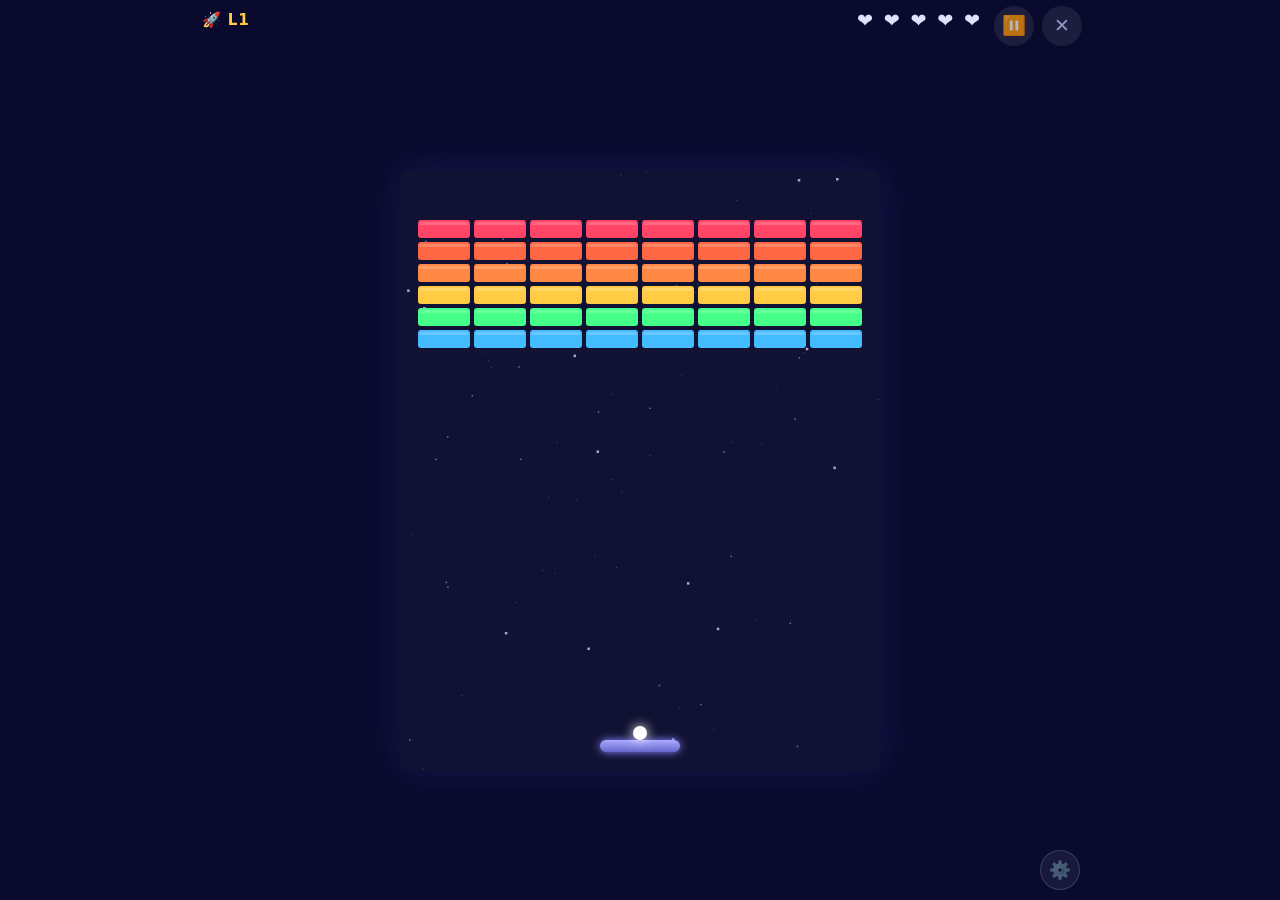
==== commit ae967836: "Direkter Start (kein Play-Button, kein Tutorial); TTS-Auswahl; Emojis angleichen - Spiel startet dir" ====
--- a/breakout.html
+++ b/breakout.html
@@ -13,7 +13,7 @@
 <body>
     <div id="game-wrapper">
         <button id="back-btn" title="Zurück zum Menü" aria-label="Zurück zum Menü">✕</button>
-        <button id="pause-btn" title="Pause" aria-label="Pause">⏸</button>
+        <button id="pause-btn" title="Pause" aria-label="Pause">⏸️</button>
         <div id="hud">
             <span id="score-display">Score: 0</span>
             <span id="level-display">Level 1</span>
@@ -23,11 +23,7 @@
         <div id="canvas-holder">
             <canvas id="gameCanvas" width="480" height="600"></canvas>
         </div>
-        <div id="start-overlay">
-            <div class="start-text">ULTIMATE<br>BREAKOUT</div>
-            <button id="play-btn">SPIELEN</button>
-            <button id="parent-gate-btn" class="parent-gate-btn" title="Eltern-Einstellungen" aria-label="Eltern-Einstellungen">⚙</button>
-        </div>
+        <button id="parent-gate-btn" class="parent-gate-btn" title="Eltern-Einstellungen" aria-label="Eltern-Einstellungen">⚙️</button>
         <div id="parent-settings-overlay" class="parent-overlay hidden">
             <div class="parent-panel">
                 <div class="parent-panel-header">
@@ -92,30 +88,17 @@
                                 <label class="parent-voice-option">
                                     <input type="radio" name="bp-voice" value="piper">
                                     <span class="parent-voice-text">
-                                        <span class="parent-voice-label">Piper / Thorsten</span>
-                                        <span class="parent-helper">Offline, gratis. ~63 MB Download beim ersten Start.</span>
-                                    </span>
-                                </label>
-                                <label class="parent-voice-option">
-                                    <input type="radio" name="bp-voice" value="google">
-                                    <span class="parent-voice-text">
-                                        <span class="parent-voice-label">Google Chirp 3 HD</span>
-                                        <span class="parent-helper">Premium-Qualität. Eigener API-Key nötig.</span>
+                                        <span class="parent-voice-label">Thorsten (offline)</span>
+                                        <span class="parent-helper">Natürliche Kinderstimme. ~63 MB Download beim ersten Start.</span>
                                     </span>
                                 </label>
                                 <label class="parent-voice-option">
                                     <input type="radio" name="bp-voice" value="browser">
                                     <span class="parent-voice-text">
-                                        <span class="parent-voice-label">Browser-Stimme</span>
+                                        <span class="parent-voice-label">Standard (Browser)</span>
                                         <span class="parent-helper">Eingebaut, Qualität variiert je nach Gerät.</span>
                                     </span>
                                 </label>
-                            </div>
-                            <div class="parent-voice-google" id="bp-google-config" hidden>
-                                <input type="password" id="bp-google-key" class="parent-text-input" placeholder="Google API-Key" autocomplete="off">
-                                <select id="bp-google-voice" class="parent-text-input"></select>
-                                <button type="button" class="parent-btn parent-btn-secondary parent-btn-slim" id="bp-google-test">Testen</button>
-                                <div class="parent-helper">Key auf <code>console.cloud.google.com</code> erstellen und per HTTP-Referrer einschränken. Wird nur lokal gespeichert.</div>
                             </div>
                             <div class="parent-status" id="bp-tts-status"></div>
                         </div>
@@ -153,10 +136,10 @@
         <div id="pause-overlay" class="hidden">
             <div class="pause-text">PAUSE</div>
             <div class="pause-menu">
-                <button class="pause-menu-btn selected" data-action="resume"><span class="pause-icon">▶</span><span class="pause-label">Weiter</span></button>
+                <button class="pause-menu-btn selected" data-action="resume"><span class="pause-icon">▶️</span><span class="pause-label">Weiter</span></button>
                 <button class="pause-menu-btn" data-action="toggleMusic"><span class="pause-icon">🎵</span><span class="pause-label">Musik an</span></button>
                 <button class="pause-menu-btn" data-action="toggleSfx"><span class="pause-icon">🔔</span><span class="pause-label">Effekte an</span></button>
-                <button class="pause-menu-btn pause-parent-only" data-action="nextLevel"><span class="pause-icon">⏭</span><span class="pause-label">Level überspringen</span></button>
+                <button class="pause-menu-btn pause-parent-only" data-action="nextLevel"><span class="pause-icon">⏭️</span><span class="pause-label">Level überspringen</span></button>
                 <button class="pause-menu-btn" data-action="restart"><span class="pause-icon">🔄</span><span class="pause-label">Neustart</span></button>
                 <button class="pause-menu-btn" data-action="quit"><span class="pause-icon">🏠</span><span class="pause-label">Menü</span></button>
             </div>
@@ -166,7 +149,7 @@
             <div class="quit-confirm-text">Wirklich beenden?</div>
             <div class="quit-confirm-buttons">
                 <button id="quit-confirm-no" class="quit-confirm-btn quit-no" aria-label="Nein, weiterspielen">✔</button>
-                <button id="quit-confirm-yes" class="quit-confirm-btn quit-yes" aria-label="Ja, beenden">✖</button>
+                <button id="quit-confirm-yes" class="quit-confirm-btn quit-yes" aria-label="Ja, beenden">✕</button>
             </div>
         </div>
     </div>
--- a/style.css
+++ b/style.css
@@ -2,6 +2,17 @@
     margin: 0;
     padding: 0;
     box-sizing: border-box;
+}
+
+/* Scroll in den Spielen komplett abschalten: Kinder aktivieren beim schnellen
+   Tippen sonst eine Scroll-Geste, der Tap wird verschluckt. Ueberlaufendes
+   UI wird ueber die Layout-Regeln auf Viewport-Hoehe begrenzt. */
+html, body {
+    overflow: hidden;
+    height: 100%;
+    max-height: 100%;
+    overscroll-behavior: none;
+    -webkit-overflow-scrolling: auto;
 }
 
 body {
@@ -13,6 +24,21 @@
     justify-content: center;
     align-items: center;
     padding: 0;
+    /* touch-action: manipulation entfernt den 300ms-Tap-Delay und verhindert,
+       dass der Browser einen schnellen Tipp als Scroll/Pinch-Start behandelt. */
+    touch-action: manipulation;
+}
+
+/* Auf allen Buttons der Spiele: Tap nicht als Gestenstart interpretieren. */
+button,
+.number-btn,
+.letter-key,
+.game-button,
+.close-button,
+.parent-discover-btn,
+.game-select-btn,
+.object {
+    touch-action: manipulation;
 }
 
 .game-container {
@@ -21,6 +47,8 @@
     border-radius: 0;
     max-width: 900px;
     width: 100%;
+    height: 100%;
+    max-height: 100%;
     overflow: hidden;
     padding-bottom: 56px;
 }
@@ -1202,7 +1230,6 @@
 }
 
 html, body {
-    overflow-x: hidden;
     width: 100%;
     max-width: 100%;
 }
@@ -1988,7 +2015,11 @@
    Dieses Block ueberschreibt die aelteren Mobile-Regeln (spaetere Quelle ->
    hoehere Kaskadenprioritaet), damit die alten :top:x;right:x;-Werte neutral
    gesetzt werden koennen. */
-@media (max-width: 700px) {
+/* Kompaktes Mobile-Layout gilt auch auf Tablets/iPads: (pointer: coarse)
+   matcht jedes Touch-Geraet unabhaengig von der Breite, damit die Top-/
+   Bottom-Bar-Logik auch im iPad-Portrait greift und sich Keyboard und
+   Controls nicht ueberlappen. */
+@media (max-width: 700px), (pointer: coarse) {
     /* Top-Bar- und Bottom-Bar-Hintergrund via Pseudo-Elementen. Sie werden
        nur gerendert, wenn der jeweilige Container sichtbar ist (display:none
        unterdrueckt auch Pseudos). */
--- a/breakout.css
+++ b/breakout.css
@@ -42,20 +42,26 @@
     display: flex;
     justify-content: space-between;
     align-items: center;
-    padding: 8px 52px 8px 12px;
+    padding: 8px 108px 8px 12px;
     color: #e0e0ff;
     font-size: 0.95rem;
     font-weight: 600;
     letter-spacing: 0.05em;
     gap: 8px;
-    flex-wrap: wrap;
+    flex-wrap: nowrap;
     flex: 0 0 auto;
     min-height: 40px;
+    overflow: hidden;
 }
 
 #level-display {
     color: #ffcc44;
     font-weight: 700;
+    white-space: nowrap;
+    overflow: hidden;
+    text-overflow: ellipsis;
+    flex: 0 1 auto;
+    min-width: 0;
 }
 
 #highscore-display {
@@ -66,6 +72,8 @@
 #lives-display {
     font-size: 1.2rem;
     letter-spacing: 2px;
+    white-space: nowrap;
+    flex: 0 0 auto;
 }
 
 #back-btn,
@@ -136,7 +144,6 @@
 }
 
 /* Overlays */
-#start-overlay,
 #game-over-overlay,
 #win-overlay,
 #level-overlay,
@@ -175,20 +182,6 @@
     margin-bottom: 16px;
     text-align: center;
     line-height: 1.1;
-}
-
-.start-sub {
-    font-size: clamp(0.85rem, 3.5vw, 1rem);
-    color: rgba(200, 200, 255, 0.7);
-    animation: pulse 2s ease-in-out infinite;
-    text-align: center;
-    padding: 0 8px;
-}
-
-.start-hint {
-    font-size: 0.8rem;
-    color: rgba(200, 200, 255, 0.4);
-    margin-top: 8px;
 }
 
 .gameover-emoji,
@@ -498,37 +491,12 @@
     font-weight: 700;
 }
 
-/* Play Button */
-#play-btn {
-    background: linear-gradient(180deg, #44ff88, #22cc55);
-    border: none;
-    color: #0a0a2e;
-    padding: 16px 56px;
-    border-radius: 16px;
-    font-size: clamp(1.4rem, 6vw, 2rem);
-    font-weight: 900;
-    cursor: pointer;
-    letter-spacing: 0.1em;
-    margin-bottom: 16px;
-    animation: playPulse 2s ease-in-out infinite;
-    transition: transform 0.15s;
-    box-shadow: 0 0 30px rgba(68, 255, 136, 0.4);
-    min-height: 56px;
-    touch-action: manipulation;
-    -webkit-tap-highlight-color: transparent;
-}
-
-#play-btn:hover,
-#play-btn:active {
-    transform: scale(1.08);
-}
-
 @keyframes playPulse {
     0%, 100% { box-shadow: 0 0 20px rgba(68, 255, 136, 0.3); }
     50% { box-shadow: 0 0 40px rgba(68, 255, 136, 0.6); }
 }
 
-/* Parent gate: unauffaelliges Zahnrad unten rechts im Start-Overlay.
+/* Parent gate: unauffaelliges Zahnrad unten rechts.
    Kinder 3-4 Jahre interessieren sich nicht fuer das Symbol; Eltern
    finden es leicht. */
 .parent-gate-btn {
@@ -579,68 +547,6 @@
     background: #ffcc44; color: #fff;
 }
 
-/* Tutorial Overlay */
-#tutorial-overlay {
-    position: absolute;
-    top: 0;
-    left: 0;
-    width: 100%;
-    height: 100%;
-    display: flex;
-    flex-direction: column;
-    justify-content: center;
-    align-items: center;
-    background: rgba(10, 10, 46, 0.94);
-    border-radius: 8px;
-    z-index: 15;
-    cursor: pointer;
-    padding: 16px;
-}
-
-.tut-card {
-    text-align: center;
-    animation: fadeInUp 0.4s ease-out;
-    max-width: 400px;
-}
-
-.tut-icon {
-    font-size: clamp(2.8rem, 12vw, 4rem);
-    margin-bottom: 16px;
-}
-
-.tut-text {
-    font-size: clamp(1.1rem, 4.5vw, 1.4rem);
-    font-weight: 700;
-    color: #e0e0ff;
-    margin-bottom: 24px;
-    padding: 0 20px;
-    line-height: 1.35;
-}
-
-.tut-next {
-    font-size: 0.9rem;
-    color: rgba(200, 200, 255, 0.5);
-    animation: pulse 2s ease-in-out infinite;
-}
-
-.tut-dots {
-    display: flex;
-    gap: 8px;
-    margin-top: 20px;
-    justify-content: center;
-}
-
-.tut-dot {
-    width: 10px;
-    height: 10px;
-    border-radius: 50%;
-    background: rgba(200, 200, 255, 0.2);
-}
-
-.tut-dot.active {
-    background: #44ff88;
-}
-
 /* Pause menu icons + labels */
 .pause-menu-btn {
     display: flex;
@@ -744,7 +650,7 @@
 /* Very small screens: compact HUD to avoid wrapping */
 @media (max-width: 360px) {
     #hud {
-        padding: 4px 96px 4px 6px;
+        padding: 4px 88px 4px 6px;
         font-size: 0.72rem;
         gap: 4px;
     }
@@ -759,7 +665,7 @@
 /* Mobile + portrait fine-tuning */
 @media (max-width: 600px) {
     #hud {
-        padding: 6px 100px 6px 8px;
+        padding: 6px 104px 6px 8px;
         font-size: 0.85rem;
         min-height: 38px;
     }
@@ -794,12 +700,11 @@
 @media (max-height: 520px) {
     /* Landscape phones: compact */
     #hud {
-        padding: 4px 100px 4px 8px;
+        padding: 4px 104px 4px 8px;
         font-size: 0.8rem;
         min-height: 32px;
     }
     .start-text { margin-bottom: 8px; }
-    #play-btn { padding: 10px 40px; margin-bottom: 8px; }
     .pause-text { margin-bottom: 10px; }
     .pause-menu { gap: 6px; margin-bottom: 8px; }
     .pause-menu-btn { padding: 8px 16px; min-height: 36px; font-size: 0.9rem; }
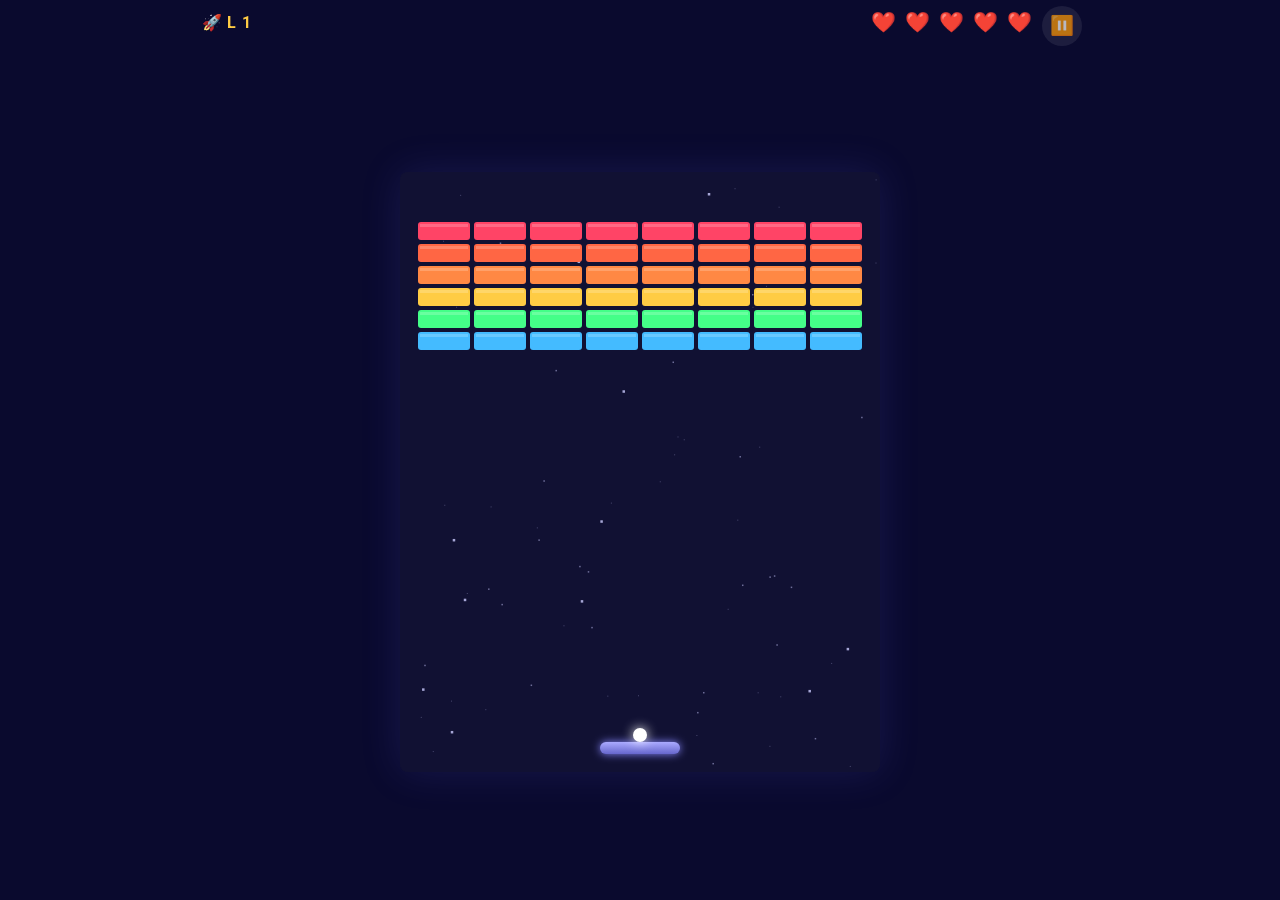
==== commit 0485a743: "HUD konsolidieren + Pause-/Eltern-Menue vereinheitlichen + Roboto-Font - HUD zeigt nur noch Welt-Emo" ====
--- a/breakout.html
+++ b/breakout.html
@@ -7,32 +7,38 @@
     <!-- style.css stellt die Shared-Komponenten zur Verfuegung
          (parent-overlay/parent-panel, close-confirm-overlay etc.), damit die
          Menues die gleiche Optik wie „Buchstaben" und „Zaehlen" haben. -->
+    <link href="https://fonts.googleapis.com/css2?family=Roboto:wght@700&family=Open+Sans:wght@700&display=swap" rel="stylesheet">
     <link rel="stylesheet" href="style.css">
     <link rel="stylesheet" href="breakout.css">
 </head>
 <body>
     <div id="game-wrapper">
-        <button id="back-btn" title="Zurück zum Menü" aria-label="Zurück zum Menü">✕</button>
-        <button id="pause-btn" title="Pause" aria-label="Pause">⏸️</button>
+        <button id="pause-btn" title="Menü" aria-label="Menü">⏸️</button>
         <div id="hud">
-            <span id="score-display">Score: 0</span>
-            <span id="level-display">Level 1</span>
-            <span id="highscore-display">HI: 0</span>
+            <span id="level-display">L 1</span>
             <span id="lives-display"></span>
         </div>
         <div id="canvas-holder">
             <canvas id="gameCanvas" width="480" height="600"></canvas>
         </div>
-        <button id="parent-gate-btn" class="parent-gate-btn" title="Eltern-Einstellungen" aria-label="Eltern-Einstellungen">⚙️</button>
-        <div id="parent-settings-overlay" class="parent-overlay hidden">
+        <!-- Kombiniertes Menue: Pause + Eltern-Einstellungen in einem Panel. -->
+        <div id="pause-overlay" class="parent-overlay hidden">
             <div class="parent-panel">
                 <div class="parent-panel-header">
-                    <h2 class="parent-panel-title">⚙️ Eltern-Einstellungen</h2>
-                    <div class="parent-panel-subtitle">Tipp auf das Zahnrad, um diese Einstellungen zu öffnen.</div>
+                    <h2 class="parent-panel-title">⏸️ Pause</h2>
+                    <div class="parent-panel-subtitle" id="pause-stats"></div>
                 </div>
                 <div class="parent-panel-body">
                     <section class="parent-section">
                         <div class="parent-section-label">Spiel</div>
+                        <div class="pause-menu">
+                            <button class="pause-menu-btn" data-action="restart"><span class="pause-icon">🔄</span><span class="pause-label">Neustart</span></button>
+                            <button class="pause-menu-btn pause-parent-only" data-action="nextLevel"><span class="pause-icon">⏭️</span><span class="pause-label">Level überspringen</span></button>
+                            <button class="pause-menu-btn" data-action="quit"><span class="pause-icon">🏠</span><span class="pause-label">Zurück zum Menü</span></button>
+                        </div>
+                    </section>
+                    <section class="parent-section">
+                        <div class="parent-section-label">Einstellungen</div>
                         <div class="parent-field">
                             <div class="parent-field-head">
                                 <span class="parent-field-label">Modus</span>
@@ -105,11 +111,10 @@
                     </section>
                 </div>
                 <div class="parent-panel-footer">
-                    <button type="button" class="parent-btn parent-btn-primary" id="parent-settings-close">Fertig</button>
+                    <button type="button" class="parent-btn parent-btn-primary" id="resume-btn">▶️ Weiter</button>
                 </div>
             </div>
         </div>
-        <div id="tutorial-overlay" class="hidden"></div>
         <div id="skins-overlay" class="hidden">
             <div class="start-text" style="font-size:1.8rem;margin-bottom:12px">PADDLE-SKINS</div>
             <div id="skins-grid"></div>
@@ -132,17 +137,6 @@
         <div id="level-overlay" class="hidden">
             <div class="level-complete-text"></div>
             <div class="level-bonus-text"></div>
-        </div>
-        <div id="pause-overlay" class="hidden">
-            <div class="pause-text">PAUSE</div>
-            <div class="pause-menu">
-                <button class="pause-menu-btn selected" data-action="resume"><span class="pause-icon">▶️</span><span class="pause-label">Weiter</span></button>
-                <button class="pause-menu-btn" data-action="toggleMusic"><span class="pause-icon">🎵</span><span class="pause-label">Musik an</span></button>
-                <button class="pause-menu-btn" data-action="toggleSfx"><span class="pause-icon">🔔</span><span class="pause-label">Effekte an</span></button>
-                <button class="pause-menu-btn pause-parent-only" data-action="nextLevel"><span class="pause-icon">⏭️</span><span class="pause-label">Level überspringen</span></button>
-                <button class="pause-menu-btn" data-action="restart"><span class="pause-icon">🔄</span><span class="pause-label">Neustart</span></button>
-                <button class="pause-menu-btn" data-action="quit"><span class="pause-icon">🏠</span><span class="pause-label">Menü</span></button>
-            </div>
         </div>
         <div id="quit-confirm-overlay" class="hidden">
             <div class="quit-confirm-emoji" aria-hidden="true">👋</div>
--- a/style.css
+++ b/style.css
@@ -442,13 +442,13 @@
         max-height: 98vh;
     }
     .celebration-number {
-        font-size: 30vw;
+        font-size: clamp(5rem, 30vw, 8rem);
         color: #ffffff;
     }
     .celebration-content .game-button {
-        width: 120px;
-        height: 120px;
-        font-size: 3rem;
+        width: min(120px, 22vh);
+        height: min(120px, 22vh);
+        font-size: clamp(1.6rem, 6vh, 3rem);
     }
 }
 
@@ -832,7 +832,7 @@
 }
 
 .success-number {
-    font-size: 25rem;
+    font-size: clamp(8rem, 40vw, 25rem);
     font-weight: 700;
     font-family: 'Roboto', 'Open Sans', 'Helvetica Neue', Helvetica, Arial, sans-serif;
     color: white;
@@ -1452,6 +1452,37 @@
     }
 }
 
+/* Handy im Querformat: Kacheln nebeneinander, sonst quetscht der vertikale
+   Stack die Hoehe und der Inhalt scrollt. */
+@media (orientation: landscape) and (max-height: 520px) {
+    .startscreen-content {
+        top: 2vh; bottom: 2vh; left: 2vw; right: 2vw;
+        transform: none;
+        width: auto; height: auto;
+    }
+    .game-select-menu {
+        flex-direction: row;
+        gap: 12px;
+        align-items: stretch;
+        height: 100%;
+    }
+    .game-select-btn {
+        flex: 1 1 0;
+        max-width: none;
+        min-height: 120px;
+        padding: 12px;
+        gap: 6px;
+        border-width: 4px;
+    }
+    .game-select-icon { font-size: 2.6rem; }
+    .tile-art--counting .tile-emoji { font-size: 2.4rem; }
+    .tile-art--letters  .tile-letter { font-size: 2.8rem; }
+    .tile-art--breakout .tile-bricks > span { font-size: 1.8rem; }
+    .tile-art--breakout .tile-ball { font-size: 1.6rem; }
+    .game-select-label { font-size: 0.7rem; }
+    .startscreen-video { display: none; }
+}
+
 /* === Buchstabenspiel === */
 .letter-display {
     display: flex;
@@ -2152,7 +2183,16 @@
         gap: 2px;
     }
     .letter-display .letter-emoji { font-size: min(28vmin, 9rem); }
-    .letter-display .letter-word { font-size: min(6vmin, 2.2rem); min-height: 0; }
+    .letter-display .letter-word {
+        font-size: clamp(1.2rem, 4.5vmin, 2rem);
+        min-height: 0;
+        max-width: min(92vw, 560px);
+        margin-left: auto;
+        margin-right: auto;
+        white-space: nowrap;
+        overflow: hidden;
+        text-overflow: clip;
+    }
 
     .letter-answer-area {
         flex: 0 0 auto;
@@ -2173,7 +2213,7 @@
         flex: 1 1 auto;
         display: grid;
         grid-template-columns: repeat(5, 1fr);
-        grid-auto-rows: 1fr;
+        grid-auto-rows: minmax(0, 1fr);
         gap: 4px;
         padding: 4px 0 0 0;
         width: 100%;
@@ -2186,6 +2226,7 @@
         height: 100%;
         min-width: 0;
         min-height: 0;
+        max-height: 88px;
         font-size: min(5.5vmin, 1.7rem);
         padding: 0;
         border-radius: 10px;
@@ -2232,6 +2273,19 @@
     .game-area { padding: 0; }
 }
 
+/* iPad-spezifischer Feinschliff: groesseres Keyboard + groesserer Emoji-Fallback.
+   Greift zwischen 593px und 1199px auf Touch-Geraeten - schliesst die Luecke
+   zwischen Handy-Reglung (max-width: 592px) und dem naechsten Image-Breakpoint. */
+@media (pointer: coarse) and (min-width: 700px) {
+    .letter-keyboard { max-width: 520px; }
+    .letter-key { max-height: 88px; font-size: clamp(1.5rem, 3vmin, 2.2rem); }
+    .letter-display .letter-emoji .emoji-fallback { font-size: min(28vmin, 12rem); }
+    .letter-display .letter-emoji .letter-emoji-img {
+        width: min(28vmin, 12rem);
+        height: min(28vmin, 12rem);
+    }
+}
+
 /* === Fluent UI Emoji assets (bundled as <img>) ============================
    Replaces the OS-default text emojis with consistent, polished 3D PNGs.
    Layout/animation still live on the parent (.object, .letter-emoji);
--- a/breakout.css
+++ b/breakout.css
@@ -16,7 +16,7 @@
     align-items: stretch;
     min-height: 100vh;
     min-height: 100dvh;
-    font-family: 'Segoe UI', system-ui, -apple-system, sans-serif;
+    font-family: 'Roboto', 'Open Sans', 'Helvetica Neue', Helvetica, Arial, sans-serif;
     overflow: hidden;
     overscroll-behavior: none;
     transition: background 0.3s;
@@ -42,15 +42,15 @@
     display: flex;
     justify-content: space-between;
     align-items: center;
-    padding: 8px 108px 8px 12px;
+    padding: 8px 56px 8px 12px;
     color: #e0e0ff;
-    font-size: 0.95rem;
-    font-weight: 600;
-    letter-spacing: 0.05em;
-    gap: 8px;
+    font-size: 1rem;
+    font-weight: 700;
+    letter-spacing: 0.04em;
+    gap: 12px;
     flex-wrap: nowrap;
     flex: 0 0 auto;
-    min-height: 40px;
+    min-height: 44px;
     overflow: hidden;
 }
 
@@ -58,28 +58,21 @@
     color: #ffcc44;
     font-weight: 700;
     white-space: nowrap;
-    overflow: hidden;
-    text-overflow: ellipsis;
-    flex: 0 1 auto;
-    min-width: 0;
-}
-
-#highscore-display {
-    color: #888aaa;
-    font-size: 0.85rem;
+    flex: 0 0 auto;
 }
 
 #lives-display {
-    font-size: 1.2rem;
+    font-size: 1.25rem;
     letter-spacing: 2px;
     white-space: nowrap;
     flex: 0 0 auto;
-}
-
-#back-btn,
+    margin-left: auto;
+}
+
 #pause-btn {
     position: absolute;
     top: 6px;
+    right: 8px;
     width: 40px;
     height: 40px;
     background: rgba(255, 255, 255, 0.08);
@@ -96,20 +89,6 @@
     line-height: 1;
     touch-action: manipulation;
     -webkit-tap-highlight-color: transparent;
-}
-
-#back-btn {
-    right: 8px;
-}
-
-#pause-btn {
-    right: 56px;
-}
-
-#back-btn:hover,
-#back-btn:active {
-    background: rgba(255, 80, 100, 0.25);
-    color: #ff6680;
 }
 
 #pause-btn:hover,
@@ -146,8 +125,7 @@
 /* Overlays */
 #game-over-overlay,
 #win-overlay,
-#level-overlay,
-#pause-overlay {
+#level-overlay {
     position: absolute;
     top: 0;
     left: 0;
@@ -250,8 +228,7 @@
 body.kids-mode .gameover-highscore,
 body.kids-mode .win-score,
 body.kids-mode .win-highscore,
-body.kids-mode #score-display,
-body.kids-mode #highscore-display {
+body.kids-mode #pause-stats {
     display: none;
 }
 
@@ -287,36 +264,25 @@
     text-align: center;
 }
 
-.pause-text {
-    font-size: clamp(2rem, 9vw, 3.5rem);
-    font-weight: 900;
-    color: #aaaaff;
-    text-shadow: 0 0 30px rgba(170, 170, 255, 0.5);
-    letter-spacing: 0.2em;
-    margin-bottom: 24px;
-}
-
 .pause-menu {
     display: flex;
     flex-direction: column;
-    gap: 10px;
-    margin-bottom: 16px;
+    gap: 8px;
     width: 100%;
-    max-width: 320px;
     align-items: stretch;
 }
 
 .pause-menu-btn {
-    background: rgba(255, 255, 255, 0.06);
-    border: 2px solid rgba(170, 170, 255, 0.2);
-    color: #ccccff;
-    padding: 14px 24px;
+    background: rgba(90, 90, 200, 0.08);
+    border: 2px solid rgba(90, 90, 200, 0.18);
+    color: #333366;
+    padding: 12px 18px;
     border-radius: 12px;
-    font-size: 1.05rem;
+    font-size: 1rem;
     font-weight: 700;
     cursor: pointer;
     transition: all 0.15s;
-    letter-spacing: 0.05em;
+    letter-spacing: 0.03em;
     outline: none;
     min-height: 48px;
     touch-action: manipulation;
@@ -325,26 +291,10 @@
 }
 
 .pause-menu-btn:hover,
-.pause-menu-btn.selected {
-    background: rgba(170, 170, 255, 0.15);
-    border-color: #aaaaff;
-    color: #ffffff;
-    box-shadow: 0 0 20px rgba(170, 170, 255, 0.3);
-}
-
-@media (hover: hover) {
-    .pause-menu-btn:hover,
-    .pause-menu-btn.selected {
-        transform: scale(1.05);
-    }
-}
-
-.pause-hint {
-    font-size: 0.75rem;
-    color: rgba(200, 200, 255, 0.35);
-    margin-top: 4px;
-    text-align: center;
-    padding: 0 8px;
+.pause-menu-btn:active {
+    background: rgba(90, 90, 200, 0.18);
+    border-color: #6a6ac8;
+    color: #1a1a4a;
 }
 
 @keyframes pulse {
@@ -480,59 +430,15 @@
     box-shadow: 0 0 60px rgba(150, 100, 255, 0.3);
 }
 
-/* New High Score flash */
-@keyframes newHighScore {
-    0%, 100% { color: #ffcc44; text-shadow: 0 0 10px rgba(255, 204, 68, 0.5); }
-    50% { color: #ffffff; text-shadow: 0 0 20px rgba(255, 255, 255, 0.8); }
-}
-
-#highscore-display.new-record {
-    animation: newHighScore 0.5s ease-in-out 5;
-    font-weight: 700;
-}
-
 @keyframes playPulse {
     0%, 100% { box-shadow: 0 0 20px rgba(68, 255, 136, 0.3); }
     50% { box-shadow: 0 0 40px rgba(68, 255, 136, 0.6); }
 }
 
-/* Parent gate: unauffaelliges Zahnrad unten rechts.
-   Kinder 3-4 Jahre interessieren sich nicht fuer das Symbol; Eltern
-   finden es leicht. */
-.parent-gate-btn {
-    position: absolute;
-    bottom: 10px;
-    right: 10px;
-    width: 40px;
-    height: 40px;
-    background: rgba(255, 255, 255, 0.06);
-    border: 1px solid rgba(200, 200, 255, 0.2);
-    border-radius: 50%;
-    color: rgba(200, 200, 255, 0.45);
-    font-size: 1.1rem;
-    cursor: pointer;
-    transition: color 0.2s, background 0.2s;
-    display: flex;
-    align-items: center;
-    justify-content: center;
-    touch-action: manipulation;
-    -webkit-tap-highlight-color: transparent;
-    z-index: 11;
-}
-
-.parent-gate-btn:hover,
-.parent-gate-btn:active {
-    color: rgba(220, 220, 255, 0.85);
-    background: rgba(170, 170, 255, 0.15);
-}
-
-/* Parent-Settings nutzt jetzt das Shared-parent-overlay/parent-panel aus
-   style.css (gleiche Optik wie „Buchstaben"/„Zaehlen"). Wir lassen nur
-   ein paar breakout-spezifische Anpassungen hier, damit das weisse Panel
-   auch oberhalb von fixen HUD-Elementen gut sichtbar ist. */
-#parent-settings-overlay.parent-overlay {
-    /* Position fixed kommt aus dem Shared-Style; wir stellen sicher, dass
-       das Overlay ueber die HUD-/Pause-/Back-Buttons gelegt wird. */
+/* Kombiniertes Pause-+Einstellungs-Menue nutzt das Shared-parent-panel aus
+   style.css (gleiche Optik wie „Buchstaben"/„Zaehlen"). Es wird via pause-btn
+   geoeffnet und pausiert dabei das Spiel. */
+#pause-overlay.parent-overlay {
     z-index: 30;
 }
 /* Kinder/Normal/Eltern-Presets in den jeweiligen Spielfarben einfaerben,
@@ -647,33 +553,28 @@
     display: none !important;
 }
 
-/* Very small screens: compact HUD to avoid wrapping */
+/* Very small screens: compact HUD */
 @media (max-width: 360px) {
     #hud {
-        padding: 4px 88px 4px 6px;
-        font-size: 0.72rem;
-        gap: 4px;
-    }
-    #highscore-display { font-size: 0.65rem; }
-    #lives-display { font-size: 0.95rem; letter-spacing: 1px; }
-    #back-btn, #pause-btn {
+        padding: 4px 48px 4px 8px;
+        font-size: 0.9rem;
+        gap: 6px;
+    }
+    #lives-display { font-size: 1.05rem; letter-spacing: 1px; }
+    #pause-btn {
         width: 34px; height: 34px; font-size: 1rem;
     }
-    #pause-btn { right: 46px; }
 }
 
 /* Mobile + portrait fine-tuning */
 @media (max-width: 600px) {
     #hud {
-        padding: 6px 104px 6px 8px;
-        font-size: 0.85rem;
-        min-height: 38px;
-    }
-    #highscore-display {
-        font-size: 0.75rem;
+        padding: 6px 52px 6px 10px;
+        font-size: 0.95rem;
+        min-height: 40px;
     }
     #lives-display {
-        font-size: 1.1rem;
+        font-size: 1.15rem;
     }
     #canvas-holder {
         padding: 2px;
@@ -682,7 +583,7 @@
         border-radius: 4px;
     }
     .pause-menu-btn {
-        padding: 12px 20px;
+        padding: 12px 18px;
         font-size: 1rem;
     }
     #skins-grid {
@@ -700,14 +601,13 @@
 @media (max-height: 520px) {
     /* Landscape phones: compact */
     #hud {
-        padding: 4px 104px 4px 8px;
-        font-size: 0.8rem;
+        padding: 4px 52px 4px 10px;
+        font-size: 0.9rem;
         min-height: 32px;
     }
     .start-text { margin-bottom: 8px; }
-    .pause-text { margin-bottom: 10px; }
-    .pause-menu { gap: 6px; margin-bottom: 8px; }
-    .pause-menu-btn { padding: 8px 16px; min-height: 36px; font-size: 0.9rem; }
+    .pause-menu { gap: 6px; }
+    .pause-menu-btn { padding: 10px 16px; min-height: 40px; font-size: 0.95rem; }
 }
 
 /* On touch devices, hide the "click or space" hint wording is still OK;
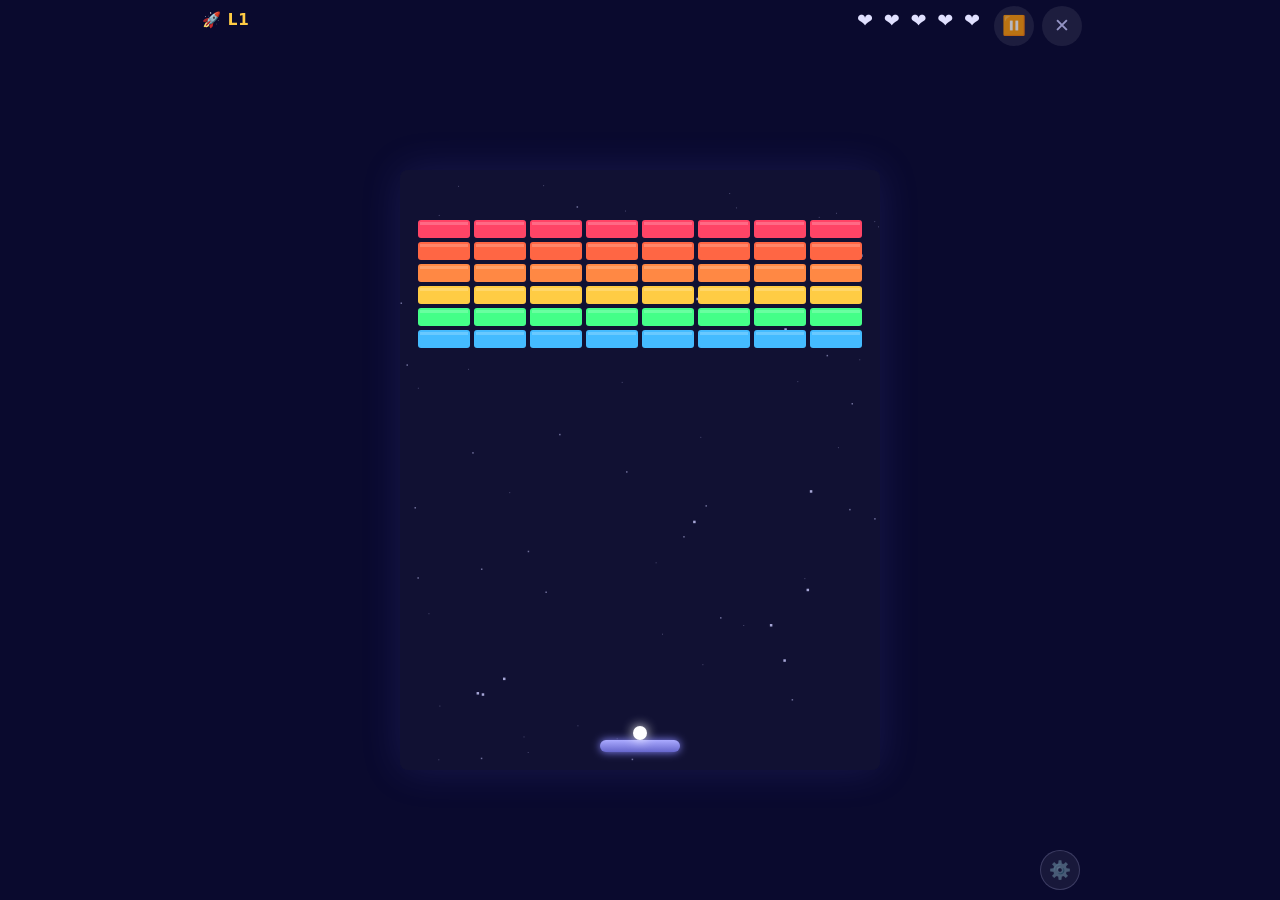
==== commit 07a5431f: "feat(ui): vereinheitlichter Quit-Dialog ueber alle drei Spiele Single source of truth fuer die Spiel" ====
--- a/breakout.html
+++ b/breakout.html
@@ -7,38 +7,32 @@
     <!-- style.css stellt die Shared-Komponenten zur Verfuegung
          (parent-overlay/parent-panel, close-confirm-overlay etc.), damit die
          Menues die gleiche Optik wie „Buchstaben" und „Zaehlen" haben. -->
-    <link href="https://fonts.googleapis.com/css2?family=Roboto:wght@700&family=Open+Sans:wght@700&display=swap" rel="stylesheet">
     <link rel="stylesheet" href="style.css">
     <link rel="stylesheet" href="breakout.css">
 </head>
 <body>
     <div id="game-wrapper">
-        <button id="pause-btn" title="Menü" aria-label="Menü">⏸️</button>
+        <button id="back-btn" title="Zurück zum Menü" aria-label="Zurück zum Menü">✕</button>
+        <button id="pause-btn" title="Pause" aria-label="Pause">⏸️</button>
         <div id="hud">
-            <span id="level-display">L 1</span>
+            <span id="score-display">Score: 0</span>
+            <span id="level-display">Level 1</span>
+            <span id="highscore-display">HI: 0</span>
             <span id="lives-display"></span>
         </div>
         <div id="canvas-holder">
             <canvas id="gameCanvas" width="480" height="600"></canvas>
         </div>
-        <!-- Kombiniertes Menue: Pause + Eltern-Einstellungen in einem Panel. -->
-        <div id="pause-overlay" class="parent-overlay hidden">
+        <button id="parent-gate-btn" class="parent-gate-btn" title="Eltern-Einstellungen" aria-label="Eltern-Einstellungen">⚙️</button>
+        <div id="parent-settings-overlay" class="parent-overlay hidden">
             <div class="parent-panel">
                 <div class="parent-panel-header">
-                    <h2 class="parent-panel-title">⏸️ Pause</h2>
-                    <div class="parent-panel-subtitle" id="pause-stats"></div>
+                    <h2 class="parent-panel-title">⚙️ Eltern-Einstellungen</h2>
+                    <div class="parent-panel-subtitle">Tipp auf das Zahnrad, um diese Einstellungen zu öffnen.</div>
                 </div>
                 <div class="parent-panel-body">
                     <section class="parent-section">
                         <div class="parent-section-label">Spiel</div>
-                        <div class="pause-menu">
-                            <button class="pause-menu-btn" data-action="restart"><span class="pause-icon">🔄</span><span class="pause-label">Neustart</span></button>
-                            <button class="pause-menu-btn pause-parent-only" data-action="nextLevel"><span class="pause-icon">⏭️</span><span class="pause-label">Level überspringen</span></button>
-                            <button class="pause-menu-btn" data-action="quit"><span class="pause-icon">🏠</span><span class="pause-label">Zurück zum Menü</span></button>
-                        </div>
-                    </section>
-                    <section class="parent-section">
-                        <div class="parent-section-label">Einstellungen</div>
                         <div class="parent-field">
                             <div class="parent-field-head">
                                 <span class="parent-field-label">Modus</span>
@@ -111,10 +105,11 @@
                     </section>
                 </div>
                 <div class="parent-panel-footer">
-                    <button type="button" class="parent-btn parent-btn-primary" id="resume-btn">▶️ Weiter</button>
+                    <button type="button" class="parent-btn parent-btn-primary" id="parent-settings-close">Fertig</button>
                 </div>
             </div>
         </div>
+        <div id="tutorial-overlay" class="hidden"></div>
         <div id="skins-overlay" class="hidden">
             <div class="start-text" style="font-size:1.8rem;margin-bottom:12px">PADDLE-SKINS</div>
             <div id="skins-grid"></div>
@@ -138,12 +133,15 @@
             <div class="level-complete-text"></div>
             <div class="level-bonus-text"></div>
         </div>
-        <div id="quit-confirm-overlay" class="hidden">
-            <div class="quit-confirm-emoji" aria-hidden="true">👋</div>
-            <div class="quit-confirm-text">Wirklich beenden?</div>
-            <div class="quit-confirm-buttons">
-                <button id="quit-confirm-no" class="quit-confirm-btn quit-no" aria-label="Nein, weiterspielen">✔</button>
-                <button id="quit-confirm-yes" class="quit-confirm-btn quit-yes" aria-label="Ja, beenden">✕</button>
+        <div id="pause-overlay" class="hidden">
+            <div class="pause-text">PAUSE</div>
+            <div class="pause-menu">
+                <button class="pause-menu-btn selected" data-action="resume"><span class="pause-icon">▶️</span><span class="pause-label">Weiter</span></button>
+                <button class="pause-menu-btn" data-action="toggleMusic"><span class="pause-icon">🎵</span><span class="pause-label">Musik an</span></button>
+                <button class="pause-menu-btn" data-action="toggleSfx"><span class="pause-icon">🔔</span><span class="pause-label">Effekte an</span></button>
+                <button class="pause-menu-btn pause-parent-only" data-action="nextLevel"><span class="pause-icon">⏭️</span><span class="pause-label">Level überspringen</span></button>
+                <button class="pause-menu-btn" data-action="restart"><span class="pause-icon">🔄</span><span class="pause-label">Neustart</span></button>
+                <button class="pause-menu-btn" data-action="quit"><span class="pause-icon">🏠</span><span class="pause-label">Menü</span></button>
             </div>
         </div>
     </div>
@@ -159,6 +157,7 @@
     </script>
     <script type="module" src="piper-loader.js"></script>
     <script src="shared.js"></script>
+    <script src="game-ui.js"></script>
     <script src="breakout.js"></script>
 </body>
 </html>
--- a/breakout.css
+++ b/breakout.css
@@ -16,7 +16,7 @@
     align-items: stretch;
     min-height: 100vh;
     min-height: 100dvh;
-    font-family: 'Roboto', 'Open Sans', 'Helvetica Neue', Helvetica, Arial, sans-serif;
+    font-family: 'Segoe UI', system-ui, -apple-system, sans-serif;
     overflow: hidden;
     overscroll-behavior: none;
     transition: background 0.3s;
@@ -42,15 +42,15 @@
     display: flex;
     justify-content: space-between;
     align-items: center;
-    padding: 8px 56px 8px 12px;
+    padding: 8px 108px 8px 12px;
     color: #e0e0ff;
-    font-size: 1rem;
-    font-weight: 700;
-    letter-spacing: 0.04em;
-    gap: 12px;
+    font-size: 0.95rem;
+    font-weight: 600;
+    letter-spacing: 0.05em;
+    gap: 8px;
     flex-wrap: nowrap;
     flex: 0 0 auto;
-    min-height: 44px;
+    min-height: 40px;
     overflow: hidden;
 }
 
@@ -58,21 +58,28 @@
     color: #ffcc44;
     font-weight: 700;
     white-space: nowrap;
-    flex: 0 0 auto;
+    overflow: hidden;
+    text-overflow: ellipsis;
+    flex: 0 1 auto;
+    min-width: 0;
+}
+
+#highscore-display {
+    color: #888aaa;
+    font-size: 0.85rem;
 }
 
 #lives-display {
-    font-size: 1.25rem;
+    font-size: 1.2rem;
     letter-spacing: 2px;
     white-space: nowrap;
     flex: 0 0 auto;
-    margin-left: auto;
-}
-
+}
+
+#back-btn,
 #pause-btn {
     position: absolute;
     top: 6px;
-    right: 8px;
     width: 40px;
     height: 40px;
     background: rgba(255, 255, 255, 0.08);
@@ -89,6 +96,20 @@
     line-height: 1;
     touch-action: manipulation;
     -webkit-tap-highlight-color: transparent;
+}
+
+#back-btn {
+    right: 8px;
+}
+
+#pause-btn {
+    right: 56px;
+}
+
+#back-btn:hover,
+#back-btn:active {
+    background: rgba(255, 80, 100, 0.25);
+    color: #ff6680;
 }
 
 #pause-btn:hover,
@@ -125,7 +146,8 @@
 /* Overlays */
 #game-over-overlay,
 #win-overlay,
-#level-overlay {
+#level-overlay,
+#pause-overlay {
     position: absolute;
     top: 0;
     left: 0;
@@ -228,7 +250,8 @@
 body.kids-mode .gameover-highscore,
 body.kids-mode .win-score,
 body.kids-mode .win-highscore,
-body.kids-mode #pause-stats {
+body.kids-mode #score-display,
+body.kids-mode #highscore-display {
     display: none;
 }
 
@@ -264,25 +287,36 @@
     text-align: center;
 }
 
+.pause-text {
+    font-size: clamp(2rem, 9vw, 3.5rem);
+    font-weight: 900;
+    color: #aaaaff;
+    text-shadow: 0 0 30px rgba(170, 170, 255, 0.5);
+    letter-spacing: 0.2em;
+    margin-bottom: 24px;
+}
+
 .pause-menu {
     display: flex;
     flex-direction: column;
-    gap: 8px;
+    gap: 10px;
+    margin-bottom: 16px;
     width: 100%;
+    max-width: 320px;
     align-items: stretch;
 }
 
 .pause-menu-btn {
-    background: rgba(90, 90, 200, 0.08);
-    border: 2px solid rgba(90, 90, 200, 0.18);
-    color: #333366;
-    padding: 12px 18px;
+    background: rgba(255, 255, 255, 0.06);
+    border: 2px solid rgba(170, 170, 255, 0.2);
+    color: #ccccff;
+    padding: 14px 24px;
     border-radius: 12px;
-    font-size: 1rem;
+    font-size: 1.05rem;
     font-weight: 700;
     cursor: pointer;
     transition: all 0.15s;
-    letter-spacing: 0.03em;
+    letter-spacing: 0.05em;
     outline: none;
     min-height: 48px;
     touch-action: manipulation;
@@ -291,10 +325,26 @@
 }
 
 .pause-menu-btn:hover,
-.pause-menu-btn:active {
-    background: rgba(90, 90, 200, 0.18);
-    border-color: #6a6ac8;
-    color: #1a1a4a;
+.pause-menu-btn.selected {
+    background: rgba(170, 170, 255, 0.15);
+    border-color: #aaaaff;
+    color: #ffffff;
+    box-shadow: 0 0 20px rgba(170, 170, 255, 0.3);
+}
+
+@media (hover: hover) {
+    .pause-menu-btn:hover,
+    .pause-menu-btn.selected {
+        transform: scale(1.05);
+    }
+}
+
+.pause-hint {
+    font-size: 0.75rem;
+    color: rgba(200, 200, 255, 0.35);
+    margin-top: 4px;
+    text-align: center;
+    padding: 0 8px;
 }
 
 @keyframes pulse {
@@ -430,15 +480,59 @@
     box-shadow: 0 0 60px rgba(150, 100, 255, 0.3);
 }
 
+/* New High Score flash */
+@keyframes newHighScore {
+    0%, 100% { color: #ffcc44; text-shadow: 0 0 10px rgba(255, 204, 68, 0.5); }
+    50% { color: #ffffff; text-shadow: 0 0 20px rgba(255, 255, 255, 0.8); }
+}
+
+#highscore-display.new-record {
+    animation: newHighScore 0.5s ease-in-out 5;
+    font-weight: 700;
+}
+
 @keyframes playPulse {
     0%, 100% { box-shadow: 0 0 20px rgba(68, 255, 136, 0.3); }
     50% { box-shadow: 0 0 40px rgba(68, 255, 136, 0.6); }
 }
 
-/* Kombiniertes Pause-+Einstellungs-Menue nutzt das Shared-parent-panel aus
-   style.css (gleiche Optik wie „Buchstaben"/„Zaehlen"). Es wird via pause-btn
-   geoeffnet und pausiert dabei das Spiel. */
-#pause-overlay.parent-overlay {
+/* Parent gate: unauffaelliges Zahnrad unten rechts.
+   Kinder 3-4 Jahre interessieren sich nicht fuer das Symbol; Eltern
+   finden es leicht. */
+.parent-gate-btn {
+    position: absolute;
+    bottom: 10px;
+    right: 10px;
+    width: 40px;
+    height: 40px;
+    background: rgba(255, 255, 255, 0.06);
+    border: 1px solid rgba(200, 200, 255, 0.2);
+    border-radius: 50%;
+    color: rgba(200, 200, 255, 0.45);
+    font-size: 1.1rem;
+    cursor: pointer;
+    transition: color 0.2s, background 0.2s;
+    display: flex;
+    align-items: center;
+    justify-content: center;
+    touch-action: manipulation;
+    -webkit-tap-highlight-color: transparent;
+    z-index: 11;
+}
+
+.parent-gate-btn:hover,
+.parent-gate-btn:active {
+    color: rgba(220, 220, 255, 0.85);
+    background: rgba(170, 170, 255, 0.15);
+}
+
+/* Parent-Settings nutzt jetzt das Shared-parent-overlay/parent-panel aus
+   style.css (gleiche Optik wie „Buchstaben"/„Zaehlen"). Wir lassen nur
+   ein paar breakout-spezifische Anpassungen hier, damit das weisse Panel
+   auch oberhalb von fixen HUD-Elementen gut sichtbar ist. */
+#parent-settings-overlay.parent-overlay {
+    /* Position fixed kommt aus dem Shared-Style; wir stellen sicher, dass
+       das Overlay ueber die HUD-/Pause-/Back-Buttons gelegt wird. */
     z-index: 30;
 }
 /* Kinder/Normal/Eltern-Presets in den jeweiligen Spielfarben einfaerben,
@@ -473,74 +567,9 @@
     display: inline-block;
 }
 
-/* Quit-Konfirmation (verhindert versehentliches Verlassen) */
-#quit-confirm-overlay {
-    position: absolute;
-    top: 0;
-    left: 0;
-    width: 100%;
-    height: 100%;
-    display: flex;
-    flex-direction: column;
-    justify-content: center;
-    align-items: center;
-    background: rgba(10, 10, 46, 0.94);
-    border-radius: 8px;
-    z-index: 40;
-    padding: 16px;
-    gap: 18px;
-}
-
-.quit-confirm-emoji {
-    font-size: clamp(3.2rem, 14vw, 5rem);
-    line-height: 1;
-}
-
-.quit-confirm-text {
-    font-size: clamp(1.3rem, 6vw, 1.9rem);
-    font-weight: 800;
-    color: #e0e0ff;
-    text-align: center;
-    letter-spacing: 0.04em;
-}
-
-.quit-confirm-buttons {
-    display: flex;
-    gap: 24px;
-    justify-content: center;
-    flex-wrap: wrap;
-}
-
-.quit-confirm-btn {
-    width: clamp(80px, 22vw, 110px);
-    height: clamp(80px, 22vw, 110px);
-    border-radius: 50%;
-    font-size: clamp(2.4rem, 10vw, 3.2rem);
-    border: none;
-    cursor: pointer;
-    touch-action: manipulation;
-    -webkit-tap-highlight-color: transparent;
-    font-weight: 700;
-    box-shadow: 0 0 20px rgba(0, 0, 0, 0.3);
-    display: flex;
-    align-items: center;
-    justify-content: center;
-    transition: transform 0.15s;
-}
-
-.quit-confirm-btn:active {
-    transform: scale(0.95);
-}
-
-.quit-yes {
-    background: linear-gradient(180deg, #ff8888, #cc3344);
-    color: #fff;
-}
-
-.quit-no {
-    background: linear-gradient(180deg, #44ff88, #22cc55);
-    color: #0a0a2e;
-}
+/* Quit-Konfirmation: vereinheitlicht ueber GameUI.showQuitConfirm() und
+   die gemeinsamen .close-confirm-* Styles in style.css. Keine
+   Breakout-spezifischen Overrides mehr. */
 
 /* Puzzle widget */
 #puzzle-container {
@@ -553,28 +582,33 @@
     display: none !important;
 }
 
-/* Very small screens: compact HUD */
+/* Very small screens: compact HUD to avoid wrapping */
 @media (max-width: 360px) {
     #hud {
-        padding: 4px 48px 4px 8px;
-        font-size: 0.9rem;
-        gap: 6px;
-    }
-    #lives-display { font-size: 1.05rem; letter-spacing: 1px; }
-    #pause-btn {
+        padding: 4px 88px 4px 6px;
+        font-size: 0.72rem;
+        gap: 4px;
+    }
+    #highscore-display { font-size: 0.65rem; }
+    #lives-display { font-size: 0.95rem; letter-spacing: 1px; }
+    #back-btn, #pause-btn {
         width: 34px; height: 34px; font-size: 1rem;
     }
+    #pause-btn { right: 46px; }
 }
 
 /* Mobile + portrait fine-tuning */
 @media (max-width: 600px) {
     #hud {
-        padding: 6px 52px 6px 10px;
-        font-size: 0.95rem;
-        min-height: 40px;
+        padding: 6px 104px 6px 8px;
+        font-size: 0.85rem;
+        min-height: 38px;
+    }
+    #highscore-display {
+        font-size: 0.75rem;
     }
     #lives-display {
-        font-size: 1.15rem;
+        font-size: 1.1rem;
     }
     #canvas-holder {
         padding: 2px;
@@ -583,7 +617,7 @@
         border-radius: 4px;
     }
     .pause-menu-btn {
-        padding: 12px 18px;
+        padding: 12px 20px;
         font-size: 1rem;
     }
     #skins-grid {
@@ -601,13 +635,14 @@
 @media (max-height: 520px) {
     /* Landscape phones: compact */
     #hud {
-        padding: 4px 52px 4px 10px;
-        font-size: 0.9rem;
+        padding: 4px 104px 4px 8px;
+        font-size: 0.8rem;
         min-height: 32px;
     }
     .start-text { margin-bottom: 8px; }
-    .pause-menu { gap: 6px; }
-    .pause-menu-btn { padding: 10px 16px; min-height: 40px; font-size: 0.95rem; }
+    .pause-text { margin-bottom: 10px; }
+    .pause-menu { gap: 6px; margin-bottom: 8px; }
+    .pause-menu-btn { padding: 8px 16px; min-height: 36px; font-size: 0.9rem; }
 }
 
 /* On touch devices, hide the "click or space" hint wording is still OK;
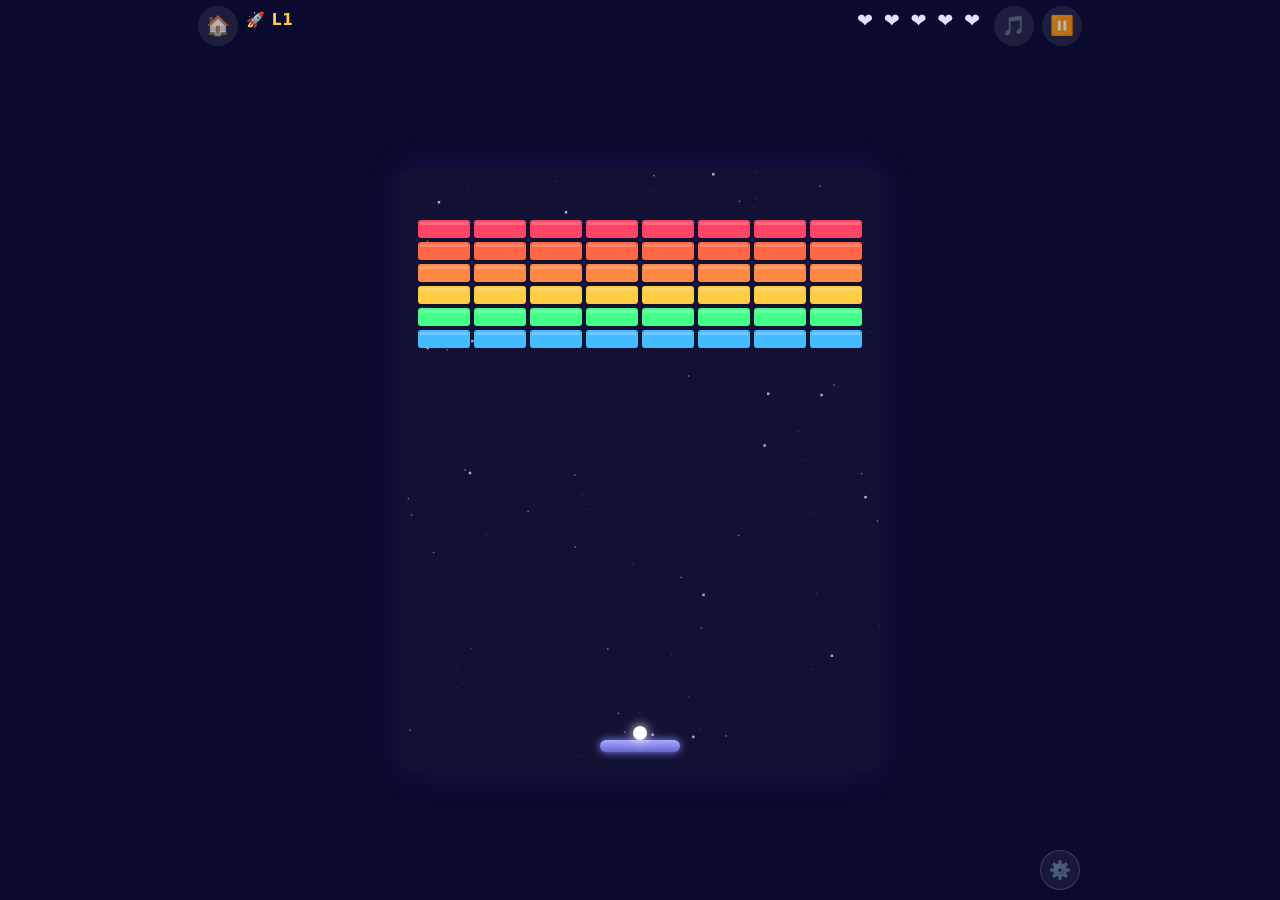
==== commit 08a62a25: "feat(ui): einheitliche Spiel-Architektur ueber Zaehlen/Buchstaben/Breakout - game-ui.js: neue Helfer" ====
--- a/breakout.html
+++ b/breakout.html
@@ -12,7 +12,8 @@
 </head>
 <body>
     <div id="game-wrapper">
-        <button id="back-btn" title="Zurück zum Menü" aria-label="Zurück zum Menü">✕</button>
+        <button id="back-btn" title="Zurück zum Menü" aria-label="Zurück zum Menü">🏠</button>
+        <button id="bp-music-btn" title="Musik-Auswahl" aria-label="Musik-Auswahl">🎵</button>
         <button id="pause-btn" title="Pause" aria-label="Pause">⏸️</button>
         <div id="hud">
             <span id="score-display">Score: 0</span>
--- a/style.css
+++ b/style.css
@@ -527,7 +527,8 @@
     padding: 12px;
 }
 
-.close-button {
+.close-button,
+.home-button {
     position: absolute;
     top: 24px;
     left: 24px;
@@ -551,14 +552,16 @@
     outline: none;
 }
 
-.close-button:hover, .close-button:focus {
+.close-button:hover, .close-button:focus,
+.home-button:hover, .home-button:focus {
     background: #FF6F91;
     color: #fff;
     outline: none;
     transform: scale(1.05);
 }
 
-.close-button:active {
+.close-button:active,
+.home-button:active {
     transform: scale(0.97);
 }
 
@@ -1205,30 +1208,6 @@
     display: block;
 }
 
-.star-progress {
-    position: absolute;
-    top: 80px;
-    right: 24px;
-    display: flex;
-    gap: 2px;
-    z-index: 10;
-    user-select: none;
-}
-.star-progress .star {
-    font-size: 1.4rem;
-    opacity: 0.25;
-    transition: opacity 0.3s, transform 0.3s;
-}
-.star-progress .star.earned {
-    opacity: 1;
-    animation: starEarn 0.4s cubic-bezier(.4,1.3,.6,1);
-}
-@keyframes starEarn {
-    0% { transform: scale(0.3) rotate(-30deg); opacity: 0; }
-    60% { transform: scale(1.3) rotate(10deg); opacity: 1; }
-    100% { transform: scale(1) rotate(0deg); opacity: 1; }
-}
-
 html, body {
     width: 100%;
     max-width: 100%;
@@ -1625,22 +1604,9 @@
 }
 
 @media (max-width: 480px) {
-    /* Top-Bar kompakter: Level-Zahl kleiner, Stars als zweite Zeile
-       mit kleinerer Schrift, damit sie nicht ueber das Emoji laufen. */
+    /* Top-Bar kompakter: Level-Zahl kleiner. */
     .level-label { font-size: 0.9rem; top: 4px; width: 64px; right: 16px; }
     .level-indicator { font-size: 2.2rem; width: 64px; height: 64px; top: 18px; right: 16px; padding: 6px; }
-    /* Stars in einer Reihe (nowrap), damit sie nicht in die Content-
-       Zone rutschen und mit Emoji/Objekten kollidieren. */
-    .star-progress {
-        top: 86px;
-        right: 12px;
-        gap: 1px;
-        max-width: none;
-        flex-wrap: nowrap;
-        justify-content: flex-end;
-        white-space: nowrap;
-    }
-    .star-progress .star { font-size: 0.9rem; }
 
     /* Letter-Display: kompakter, Abstaende reduziert. Emoji ist klick-
        barer Replay-Trigger; Fingerabdruck zeigen + dezenter Hover-Effekt. */
@@ -2121,17 +2087,6 @@
         line-height: 1;
         z-index: 55;
     }
-    .star-progress {
-        position: fixed;
-        top: 42px;
-        right: 14px;
-        max-width: none;
-        flex-wrap: nowrap;
-        gap: 1px;
-        z-index: 55;
-    }
-    .star-progress .star { font-size: 0.7rem; }
-
     /* Bottom-Controls fest in der Bottom-Bar zentriert */
     .controls-bottom-left {
         position: fixed;
@@ -2324,3 +2279,103 @@
         height: min(28vmin, 9rem);
     }
 }
+
+/* === Kindgerechte Gross-Schrift (3-4 Jahre lesen nur Grossbuchstaben) ===
+   Harte Regel ueber alle Spiele: saemtliche kinderseitigen Texte werden in
+   Versalien dargestellt. Umgesetzt per CSS statt per Source-Edit, damit die
+   Quellstrings lesbar bleiben und unveraendert an TTS gehen (dort egal).
+   Umlaute (Ae/Oe/Ue) und ss werden von `text-transform` korrekt umgesetzt.
+   Ausnahme: die Eltern-Einstellungsmenues - die liest nur der Erwachsene. */
+.startscreen,
+.game-container,
+.letter-game-container,
+#game-wrapper,
+#puzzle-container,
+.close-confirm-dialog {
+    text-transform: uppercase;
+}
+.parent-overlay,
+.parent-overlay * {
+    text-transform: none;
+}
+
+/* Utility: display:none-Klasse fuer deklarative Overlays im index.html
+   (Parent-Menues werden zur Laufzeit ueber .hidden ein-/ausgeblendet). */
+.hidden {
+    display: none !important;
+}
+
+/* === Einheitliches Fehler-Feedback (Zaehlen/Buchstaben) ============
+   Siehe GameUI.shakeError: kurzes Schuetteln + dezente rote Umrandung.
+   Breakout hat eigene Fehlerlogik und nutzt das nicht. */
+.error-shake {
+    animation: gameui-error-shake 0.55s cubic-bezier(.36,.07,.19,.97) both;
+    box-shadow: 0 0 0 4px #EF476F88, 0 0 24px #EF476F66;
+    border-radius: 14px;
+}
+@keyframes gameui-error-shake {
+    10%, 90% { transform: translate3d(-2px, 0, 0); }
+    20%, 80% { transform: translate3d(4px, 0, 0); }
+    30%, 50%, 70% { transform: translate3d(-8px, 0, 0); }
+    40%, 60% { transform: translate3d(8px, 0, 0); }
+}
+
+/* === Einheitliches Win-Overlay (alle drei Spiele am Level-Ende) ==== */
+.gameui-win-overlay {
+    position: fixed;
+    inset: 0;
+    background: rgba(35, 41, 70, 0.55);
+    z-index: 10050;
+    display: flex;
+    align-items: center;
+    justify-content: center;
+    animation: gameui-win-fade-in 0.25s ease both;
+}
+.gameui-win-dialog {
+    background: linear-gradient(135deg, #FFD166 0%, #6AD1E3 100%);
+    border-radius: 32px;
+    padding: 48px 56px;
+    box-shadow: 0 12px 48px #23294666;
+    display: flex;
+    flex-direction: column;
+    align-items: center;
+    gap: 18px;
+    text-transform: uppercase;
+    animation: gameui-win-pop 0.45s cubic-bezier(.4,1.3,.6,1) both;
+}
+.gameui-win-emoji {
+    font-size: 5.2rem;
+    line-height: 1;
+    animation: gameui-win-bounce 1.2s ease-in-out infinite;
+}
+.gameui-win-text {
+    font-size: 2.2rem;
+    font-weight: 800;
+    color: #232946;
+    text-shadow: 0 2px 6px #ffffff88;
+    text-align: center;
+}
+.gameui-win-next {
+    margin-top: 6px;
+    background: #232946;
+    color: #FFD166;
+    border: none;
+    border-radius: 28px;
+    width: 96px;
+    height: 96px;
+    font-size: 3rem;
+    cursor: pointer;
+    box-shadow: 0 6px 18px #23294688;
+    transition: transform 0.18s, background 0.18s;
+}
+.gameui-win-next:hover { transform: scale(1.08); background: #3d4570; }
+@keyframes gameui-win-fade-in { from { opacity: 0; } to { opacity: 1; } }
+@keyframes gameui-win-pop {
+    0% { opacity: 0; transform: scale(0.6); }
+    60% { opacity: 1; transform: scale(1.08); }
+    100% { opacity: 1; transform: scale(1); }
+}
+@keyframes gameui-win-bounce {
+    0%, 100% { transform: translateY(0); }
+    50% { transform: translateY(-12px); }
+}
--- a/breakout.css
+++ b/breakout.css
@@ -42,7 +42,7 @@
     display: flex;
     justify-content: space-between;
     align-items: center;
-    padding: 8px 108px 8px 12px;
+    padding: 8px 108px 8px 56px;
     color: #e0e0ff;
     font-size: 0.95rem;
     font-weight: 600;
@@ -77,7 +77,8 @@
 }
 
 #back-btn,
-#pause-btn {
+#pause-btn,
+#bp-music-btn {
     position: absolute;
     top: 6px;
     width: 40px;
@@ -99,10 +100,14 @@
 }
 
 #back-btn {
+    left: 8px;
+}
+
+#pause-btn {
     right: 8px;
 }
 
-#pause-btn {
+#bp-music-btn {
     right: 56px;
 }
 
@@ -116,6 +121,12 @@
 #pause-btn:active {
     background: rgba(170, 170, 255, 0.25);
     color: #ffffff;
+}
+
+#bp-music-btn:hover,
+#bp-music-btn:active {
+    background: rgba(255, 209, 102, 0.25);
+    color: #ffd166;
 }
 
 #canvas-holder {
@@ -585,22 +596,22 @@
 /* Very small screens: compact HUD to avoid wrapping */
 @media (max-width: 360px) {
     #hud {
-        padding: 4px 88px 4px 6px;
+        padding: 4px 88px 4px 44px;
         font-size: 0.72rem;
         gap: 4px;
     }
     #highscore-display { font-size: 0.65rem; }
     #lives-display { font-size: 0.95rem; letter-spacing: 1px; }
-    #back-btn, #pause-btn {
+    #back-btn, #pause-btn, #bp-music-btn {
         width: 34px; height: 34px; font-size: 1rem;
     }
-    #pause-btn { right: 46px; }
+    #bp-music-btn { right: 46px; }
 }
 
 /* Mobile + portrait fine-tuning */
 @media (max-width: 600px) {
     #hud {
-        padding: 6px 104px 6px 8px;
+        padding: 6px 104px 6px 52px;
         font-size: 0.85rem;
         min-height: 38px;
     }
@@ -635,7 +646,7 @@
 @media (max-height: 520px) {
     /* Landscape phones: compact */
     #hud {
-        padding: 4px 104px 4px 8px;
+        padding: 4px 104px 4px 52px;
         font-size: 0.8rem;
         min-height: 32px;
     }
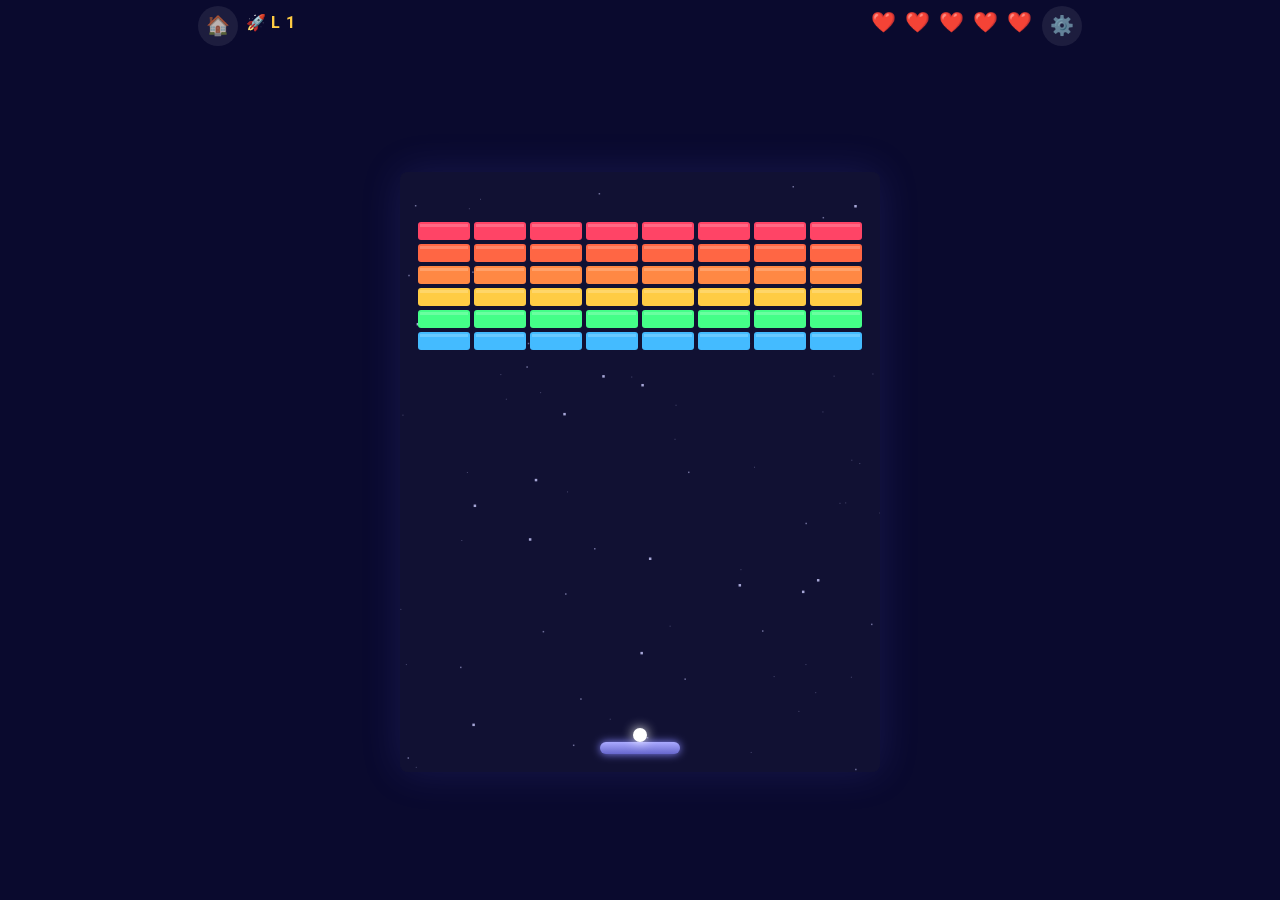
==== commit 89a105c8: "Merge branch 'claude/unify-game-ui-logic-pkCsE' — einheitliche UI + Logik Zweite Unifikations-Runde " ====
--- a/breakout.html
+++ b/breakout.html
@@ -7,33 +7,39 @@
     <!-- style.css stellt die Shared-Komponenten zur Verfuegung
          (parent-overlay/parent-panel, close-confirm-overlay etc.), damit die
          Menues die gleiche Optik wie „Buchstaben" und „Zaehlen" haben. -->
+    <link href="https://fonts.googleapis.com/css2?family=Roboto:wght@700&family=Open+Sans:wght@700&display=swap" rel="stylesheet">
     <link rel="stylesheet" href="style.css">
     <link rel="stylesheet" href="breakout.css">
 </head>
 <body>
     <div id="game-wrapper">
         <button id="back-btn" title="Zurück zum Menü" aria-label="Zurück zum Menü">🏠</button>
-        <button id="bp-music-btn" title="Musik-Auswahl" aria-label="Musik-Auswahl">🎵</button>
-        <button id="pause-btn" title="Pause" aria-label="Pause">⏸️</button>
+        <button id="pause-btn" title="Menü" aria-label="Menü">⚙️</button>
         <div id="hud">
-            <span id="score-display">Score: 0</span>
-            <span id="level-display">Level 1</span>
-            <span id="highscore-display">HI: 0</span>
+            <span id="level-display">L 1</span>
             <span id="lives-display"></span>
         </div>
         <div id="canvas-holder">
             <canvas id="gameCanvas" width="480" height="600"></canvas>
         </div>
-        <button id="parent-gate-btn" class="parent-gate-btn" title="Eltern-Einstellungen" aria-label="Eltern-Einstellungen">⚙️</button>
-        <div id="parent-settings-overlay" class="parent-overlay hidden">
+        <!-- Kombiniertes Menue: Pause + Eltern-Einstellungen in einem Panel. -->
+        <div id="pause-overlay" class="parent-overlay hidden">
             <div class="parent-panel">
                 <div class="parent-panel-header">
-                    <h2 class="parent-panel-title">⚙️ Eltern-Einstellungen</h2>
-                    <div class="parent-panel-subtitle">Tipp auf das Zahnrad, um diese Einstellungen zu öffnen.</div>
+                    <h2 class="parent-panel-title">⏸️ Pause</h2>
+                    <div class="parent-panel-subtitle" id="pause-stats"></div>
                 </div>
                 <div class="parent-panel-body">
                     <section class="parent-section">
                         <div class="parent-section-label">Spiel</div>
+                        <div class="pause-menu">
+                            <button class="pause-menu-btn" data-action="restart"><span class="pause-icon">🔄</span><span class="pause-label">Neustart</span></button>
+                            <button class="pause-menu-btn pause-parent-only" data-action="nextLevel"><span class="pause-icon">⏭️</span><span class="pause-label">Level überspringen</span></button>
+                            <button class="pause-menu-btn" data-action="quit"><span class="pause-icon">🏠</span><span class="pause-label">Zurück zum Menü</span></button>
+                        </div>
+                    </section>
+                    <section class="parent-section">
+                        <div class="parent-section-label">Einstellungen</div>
                         <div class="parent-field">
                             <div class="parent-field-head">
                                 <span class="parent-field-label">Modus</span>
@@ -74,6 +80,7 @@
                                 <span class="parent-helper">Schaltet die Hintergrundmusik ein oder aus.</span>
                             </span>
                         </label>
+                        <button type="button" class="parent-btn parent-btn-secondary" id="bp-music-picker-btn">🎵 Musik-Auswahl öffnen</button>
                         <label class="parent-toggle">
                             <span class="parent-toggle-control"><input type="checkbox" id="bp-sfx-toggle"></span>
                             <span class="parent-toggle-text">
@@ -106,11 +113,10 @@
                     </section>
                 </div>
                 <div class="parent-panel-footer">
-                    <button type="button" class="parent-btn parent-btn-primary" id="parent-settings-close">Fertig</button>
+                    <button type="button" class="parent-btn parent-btn-primary" id="resume-btn">▶️ Weiter</button>
                 </div>
             </div>
         </div>
-        <div id="tutorial-overlay" class="hidden"></div>
         <div id="skins-overlay" class="hidden">
             <div class="start-text" style="font-size:1.8rem;margin-bottom:12px">PADDLE-SKINS</div>
             <div id="skins-grid"></div>
@@ -134,17 +140,6 @@
             <div class="level-complete-text"></div>
             <div class="level-bonus-text"></div>
         </div>
-        <div id="pause-overlay" class="hidden">
-            <div class="pause-text">PAUSE</div>
-            <div class="pause-menu">
-                <button class="pause-menu-btn selected" data-action="resume"><span class="pause-icon">▶️</span><span class="pause-label">Weiter</span></button>
-                <button class="pause-menu-btn" data-action="toggleMusic"><span class="pause-icon">🎵</span><span class="pause-label">Musik an</span></button>
-                <button class="pause-menu-btn" data-action="toggleSfx"><span class="pause-icon">🔔</span><span class="pause-label">Effekte an</span></button>
-                <button class="pause-menu-btn pause-parent-only" data-action="nextLevel"><span class="pause-icon">⏭️</span><span class="pause-label">Level überspringen</span></button>
-                <button class="pause-menu-btn" data-action="restart"><span class="pause-icon">🔄</span><span class="pause-label">Neustart</span></button>
-                <button class="pause-menu-btn" data-action="quit"><span class="pause-icon">🏠</span><span class="pause-label">Menü</span></button>
-            </div>
-        </div>
     </div>
     <!-- Piper TTS (gleich wie bei „Buchstaben"/„Zaehlen"): laedt das
          Thorsten-Modell offline, mit automatischem Fallback auf die
--- a/breakout.css
+++ b/breakout.css
@@ -16,7 +16,7 @@
     align-items: stretch;
     min-height: 100vh;
     min-height: 100dvh;
-    font-family: 'Segoe UI', system-ui, -apple-system, sans-serif;
+    font-family: 'Roboto', 'Open Sans', 'Helvetica Neue', Helvetica, Arial, sans-serif;
     overflow: hidden;
     overscroll-behavior: none;
     transition: background 0.3s;
@@ -42,15 +42,15 @@
     display: flex;
     justify-content: space-between;
     align-items: center;
-    padding: 8px 108px 8px 56px;
+    padding: 8px 56px 8px 56px;
     color: #e0e0ff;
-    font-size: 0.95rem;
-    font-weight: 600;
-    letter-spacing: 0.05em;
-    gap: 8px;
+    font-size: 1rem;
+    font-weight: 700;
+    letter-spacing: 0.04em;
+    gap: 12px;
     flex-wrap: nowrap;
     flex: 0 0 auto;
-    min-height: 40px;
+    min-height: 44px;
     overflow: hidden;
 }
 
@@ -58,29 +58,22 @@
     color: #ffcc44;
     font-weight: 700;
     white-space: nowrap;
-    overflow: hidden;
-    text-overflow: ellipsis;
-    flex: 0 1 auto;
-    min-width: 0;
-}
-
-#highscore-display {
-    color: #888aaa;
-    font-size: 0.85rem;
+    flex: 0 0 auto;
 }
 
 #lives-display {
-    font-size: 1.2rem;
+    font-size: 1.25rem;
     letter-spacing: 2px;
     white-space: nowrap;
     flex: 0 0 auto;
+    margin-left: auto;
 }
 
 #back-btn,
-#pause-btn,
-#bp-music-btn {
+#pause-btn {
     position: absolute;
     top: 6px;
+    right: 8px;
     width: 40px;
     height: 40px;
     background: rgba(255, 255, 255, 0.08);
@@ -107,26 +100,17 @@
     right: 8px;
 }
 
-#bp-music-btn {
-    right: 56px;
-}
-
 #back-btn:hover,
 #back-btn:active {
     background: rgba(255, 80, 100, 0.25);
     color: #ff6680;
 }
 
+
 #pause-btn:hover,
 #pause-btn:active {
     background: rgba(170, 170, 255, 0.25);
     color: #ffffff;
-}
-
-#bp-music-btn:hover,
-#bp-music-btn:active {
-    background: rgba(255, 209, 102, 0.25);
-    color: #ffd166;
 }
 
 #canvas-holder {
@@ -157,8 +141,7 @@
 /* Overlays */
 #game-over-overlay,
 #win-overlay,
-#level-overlay,
-#pause-overlay {
+#level-overlay {
     position: absolute;
     top: 0;
     left: 0;
@@ -261,8 +244,7 @@
 body.kids-mode .gameover-highscore,
 body.kids-mode .win-score,
 body.kids-mode .win-highscore,
-body.kids-mode #score-display,
-body.kids-mode #highscore-display {
+body.kids-mode #pause-stats {
     display: none;
 }
 
@@ -298,36 +280,25 @@
     text-align: center;
 }
 
-.pause-text {
-    font-size: clamp(2rem, 9vw, 3.5rem);
-    font-weight: 900;
-    color: #aaaaff;
-    text-shadow: 0 0 30px rgba(170, 170, 255, 0.5);
-    letter-spacing: 0.2em;
-    margin-bottom: 24px;
-}
-
 .pause-menu {
     display: flex;
     flex-direction: column;
-    gap: 10px;
-    margin-bottom: 16px;
+    gap: 8px;
     width: 100%;
-    max-width: 320px;
     align-items: stretch;
 }
 
 .pause-menu-btn {
-    background: rgba(255, 255, 255, 0.06);
-    border: 2px solid rgba(170, 170, 255, 0.2);
-    color: #ccccff;
-    padding: 14px 24px;
+    background: rgba(90, 90, 200, 0.08);
+    border: 2px solid rgba(90, 90, 200, 0.18);
+    color: #333366;
+    padding: 12px 18px;
     border-radius: 12px;
-    font-size: 1.05rem;
+    font-size: 1rem;
     font-weight: 700;
     cursor: pointer;
     transition: all 0.15s;
-    letter-spacing: 0.05em;
+    letter-spacing: 0.03em;
     outline: none;
     min-height: 48px;
     touch-action: manipulation;
@@ -336,26 +307,10 @@
 }
 
 .pause-menu-btn:hover,
-.pause-menu-btn.selected {
-    background: rgba(170, 170, 255, 0.15);
-    border-color: #aaaaff;
-    color: #ffffff;
-    box-shadow: 0 0 20px rgba(170, 170, 255, 0.3);
-}
-
-@media (hover: hover) {
-    .pause-menu-btn:hover,
-    .pause-menu-btn.selected {
-        transform: scale(1.05);
-    }
-}
-
-.pause-hint {
-    font-size: 0.75rem;
-    color: rgba(200, 200, 255, 0.35);
-    margin-top: 4px;
-    text-align: center;
-    padding: 0 8px;
+.pause-menu-btn:active {
+    background: rgba(90, 90, 200, 0.18);
+    border-color: #6a6ac8;
+    color: #1a1a4a;
 }
 
 @keyframes pulse {
@@ -491,59 +446,15 @@
     box-shadow: 0 0 60px rgba(150, 100, 255, 0.3);
 }
 
-/* New High Score flash */
-@keyframes newHighScore {
-    0%, 100% { color: #ffcc44; text-shadow: 0 0 10px rgba(255, 204, 68, 0.5); }
-    50% { color: #ffffff; text-shadow: 0 0 20px rgba(255, 255, 255, 0.8); }
-}
-
-#highscore-display.new-record {
-    animation: newHighScore 0.5s ease-in-out 5;
-    font-weight: 700;
-}
-
 @keyframes playPulse {
     0%, 100% { box-shadow: 0 0 20px rgba(68, 255, 136, 0.3); }
     50% { box-shadow: 0 0 40px rgba(68, 255, 136, 0.6); }
 }
 
-/* Parent gate: unauffaelliges Zahnrad unten rechts.
-   Kinder 3-4 Jahre interessieren sich nicht fuer das Symbol; Eltern
-   finden es leicht. */
-.parent-gate-btn {
-    position: absolute;
-    bottom: 10px;
-    right: 10px;
-    width: 40px;
-    height: 40px;
-    background: rgba(255, 255, 255, 0.06);
-    border: 1px solid rgba(200, 200, 255, 0.2);
-    border-radius: 50%;
-    color: rgba(200, 200, 255, 0.45);
-    font-size: 1.1rem;
-    cursor: pointer;
-    transition: color 0.2s, background 0.2s;
-    display: flex;
-    align-items: center;
-    justify-content: center;
-    touch-action: manipulation;
-    -webkit-tap-highlight-color: transparent;
-    z-index: 11;
-}
-
-.parent-gate-btn:hover,
-.parent-gate-btn:active {
-    color: rgba(220, 220, 255, 0.85);
-    background: rgba(170, 170, 255, 0.15);
-}
-
-/* Parent-Settings nutzt jetzt das Shared-parent-overlay/parent-panel aus
-   style.css (gleiche Optik wie „Buchstaben"/„Zaehlen"). Wir lassen nur
-   ein paar breakout-spezifische Anpassungen hier, damit das weisse Panel
-   auch oberhalb von fixen HUD-Elementen gut sichtbar ist. */
-#parent-settings-overlay.parent-overlay {
-    /* Position fixed kommt aus dem Shared-Style; wir stellen sicher, dass
-       das Overlay ueber die HUD-/Pause-/Back-Buttons gelegt wird. */
+/* Kombiniertes Pause-+Einstellungs-Menue nutzt das Shared-parent-panel aus
+   style.css (gleiche Optik wie „Buchstaben"/„Zaehlen"). Es wird via pause-btn
+   geoeffnet und pausiert dabei das Spiel. */
+#pause-overlay.parent-overlay {
     z-index: 30;
 }
 /* Kinder/Normal/Eltern-Presets in den jeweiligen Spielfarben einfaerben,
@@ -593,33 +504,28 @@
     display: none !important;
 }
 
-/* Very small screens: compact HUD to avoid wrapping */
+/* Very small screens: compact HUD */
 @media (max-width: 360px) {
     #hud {
-        padding: 4px 88px 4px 44px;
-        font-size: 0.72rem;
-        gap: 4px;
-    }
-    #highscore-display { font-size: 0.65rem; }
-    #lives-display { font-size: 0.95rem; letter-spacing: 1px; }
-    #back-btn, #pause-btn, #bp-music-btn {
+        padding: 4px 44px 4px 44px;
+        font-size: 0.9rem;
+        gap: 6px;
+    }
+    #lives-display { font-size: 1.05rem; letter-spacing: 1px; }
+    #back-btn, #pause-btn {
         width: 34px; height: 34px; font-size: 1rem;
     }
-    #bp-music-btn { right: 46px; }
 }
 
 /* Mobile + portrait fine-tuning */
 @media (max-width: 600px) {
     #hud {
-        padding: 6px 104px 6px 52px;
-        font-size: 0.85rem;
-        min-height: 38px;
-    }
-    #highscore-display {
-        font-size: 0.75rem;
+        padding: 6px 52px 6px 52px;
+        font-size: 0.95rem;
+        min-height: 40px;
     }
     #lives-display {
-        font-size: 1.1rem;
+        font-size: 1.15rem;
     }
     #canvas-holder {
         padding: 2px;
@@ -628,7 +534,7 @@
         border-radius: 4px;
     }
     .pause-menu-btn {
-        padding: 12px 20px;
+        padding: 12px 18px;
         font-size: 1rem;
     }
     #skins-grid {
@@ -646,14 +552,13 @@
 @media (max-height: 520px) {
     /* Landscape phones: compact */
     #hud {
-        padding: 4px 104px 4px 52px;
-        font-size: 0.8rem;
+        padding: 4px 52px 4px 52px;
+        font-size: 0.9rem;
         min-height: 32px;
     }
     .start-text { margin-bottom: 8px; }
-    .pause-text { margin-bottom: 10px; }
-    .pause-menu { gap: 6px; margin-bottom: 8px; }
-    .pause-menu-btn { padding: 8px 16px; min-height: 36px; font-size: 0.9rem; }
+    .pause-menu { gap: 6px; }
+    .pause-menu-btn { padding: 10px 16px; min-height: 40px; font-size: 0.95rem; }
 }
 
 /* On touch devices, hide the "click or space" hint wording is still OK;
